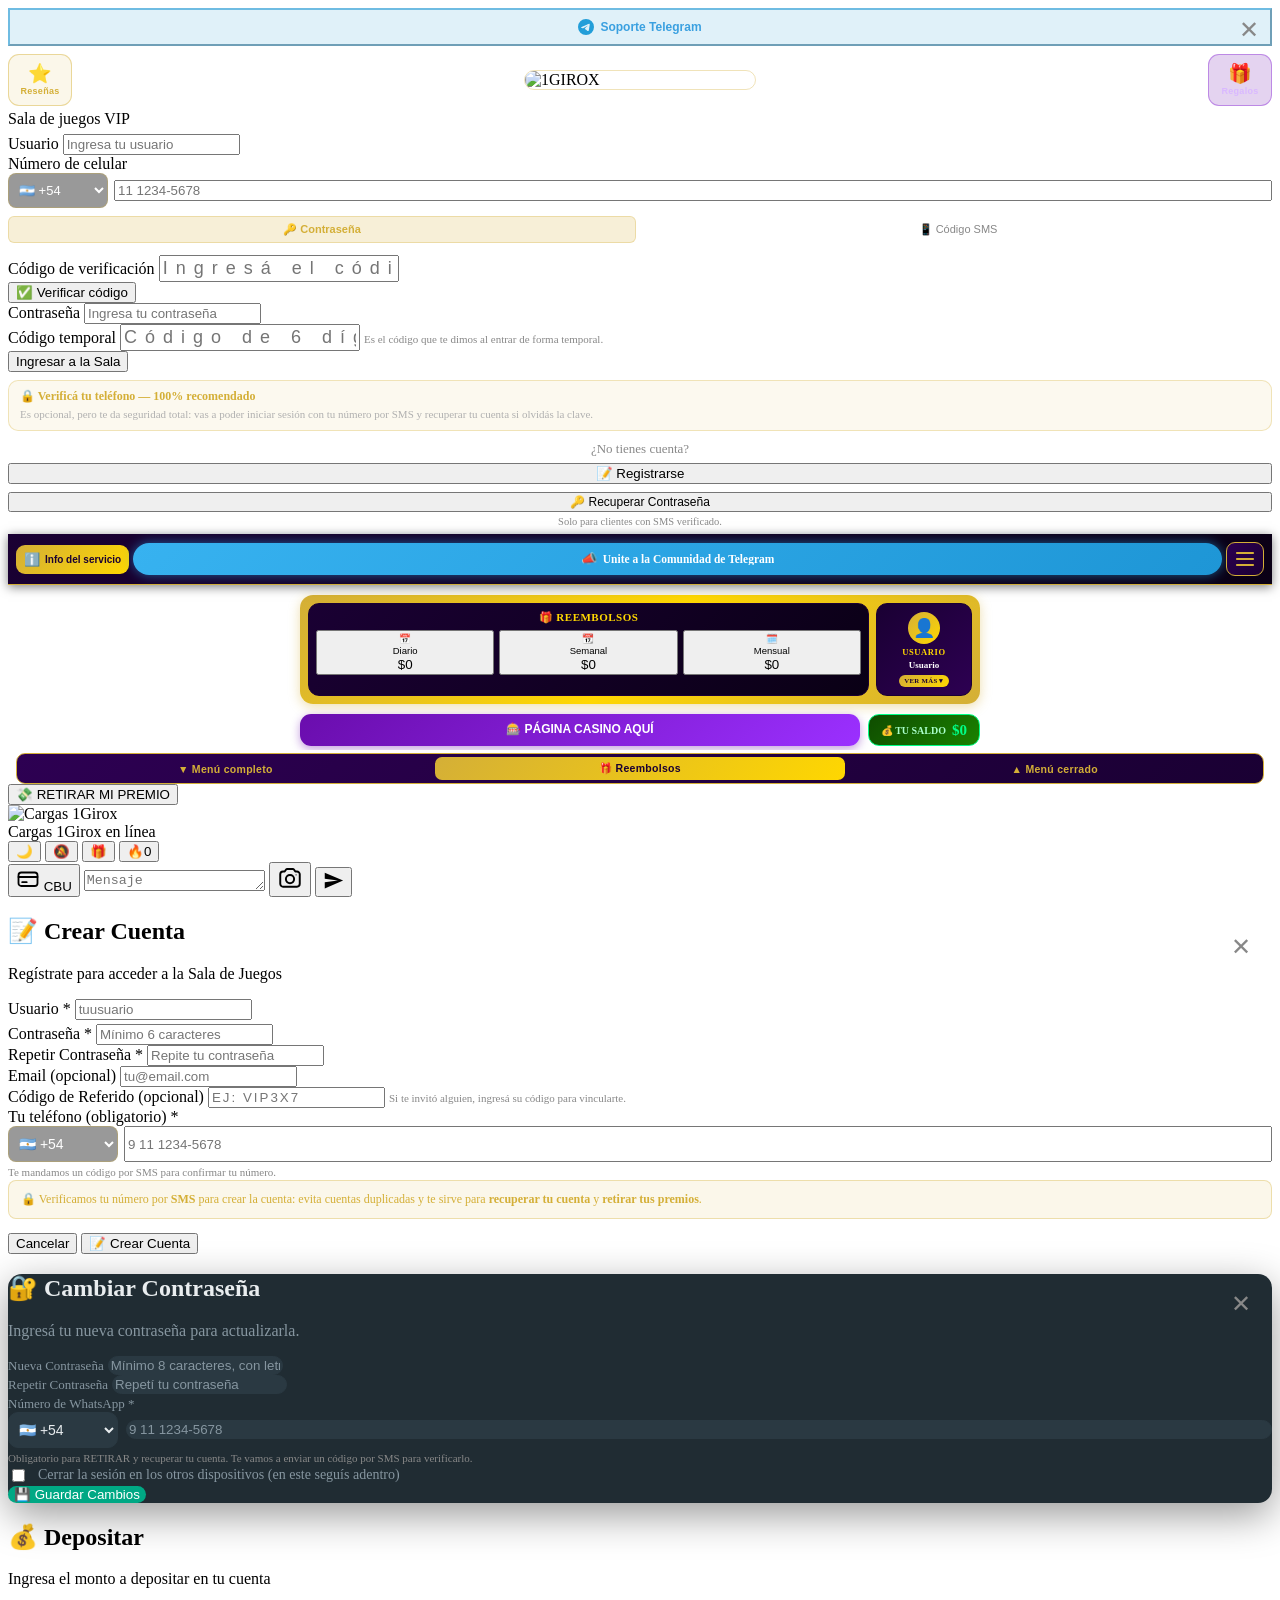
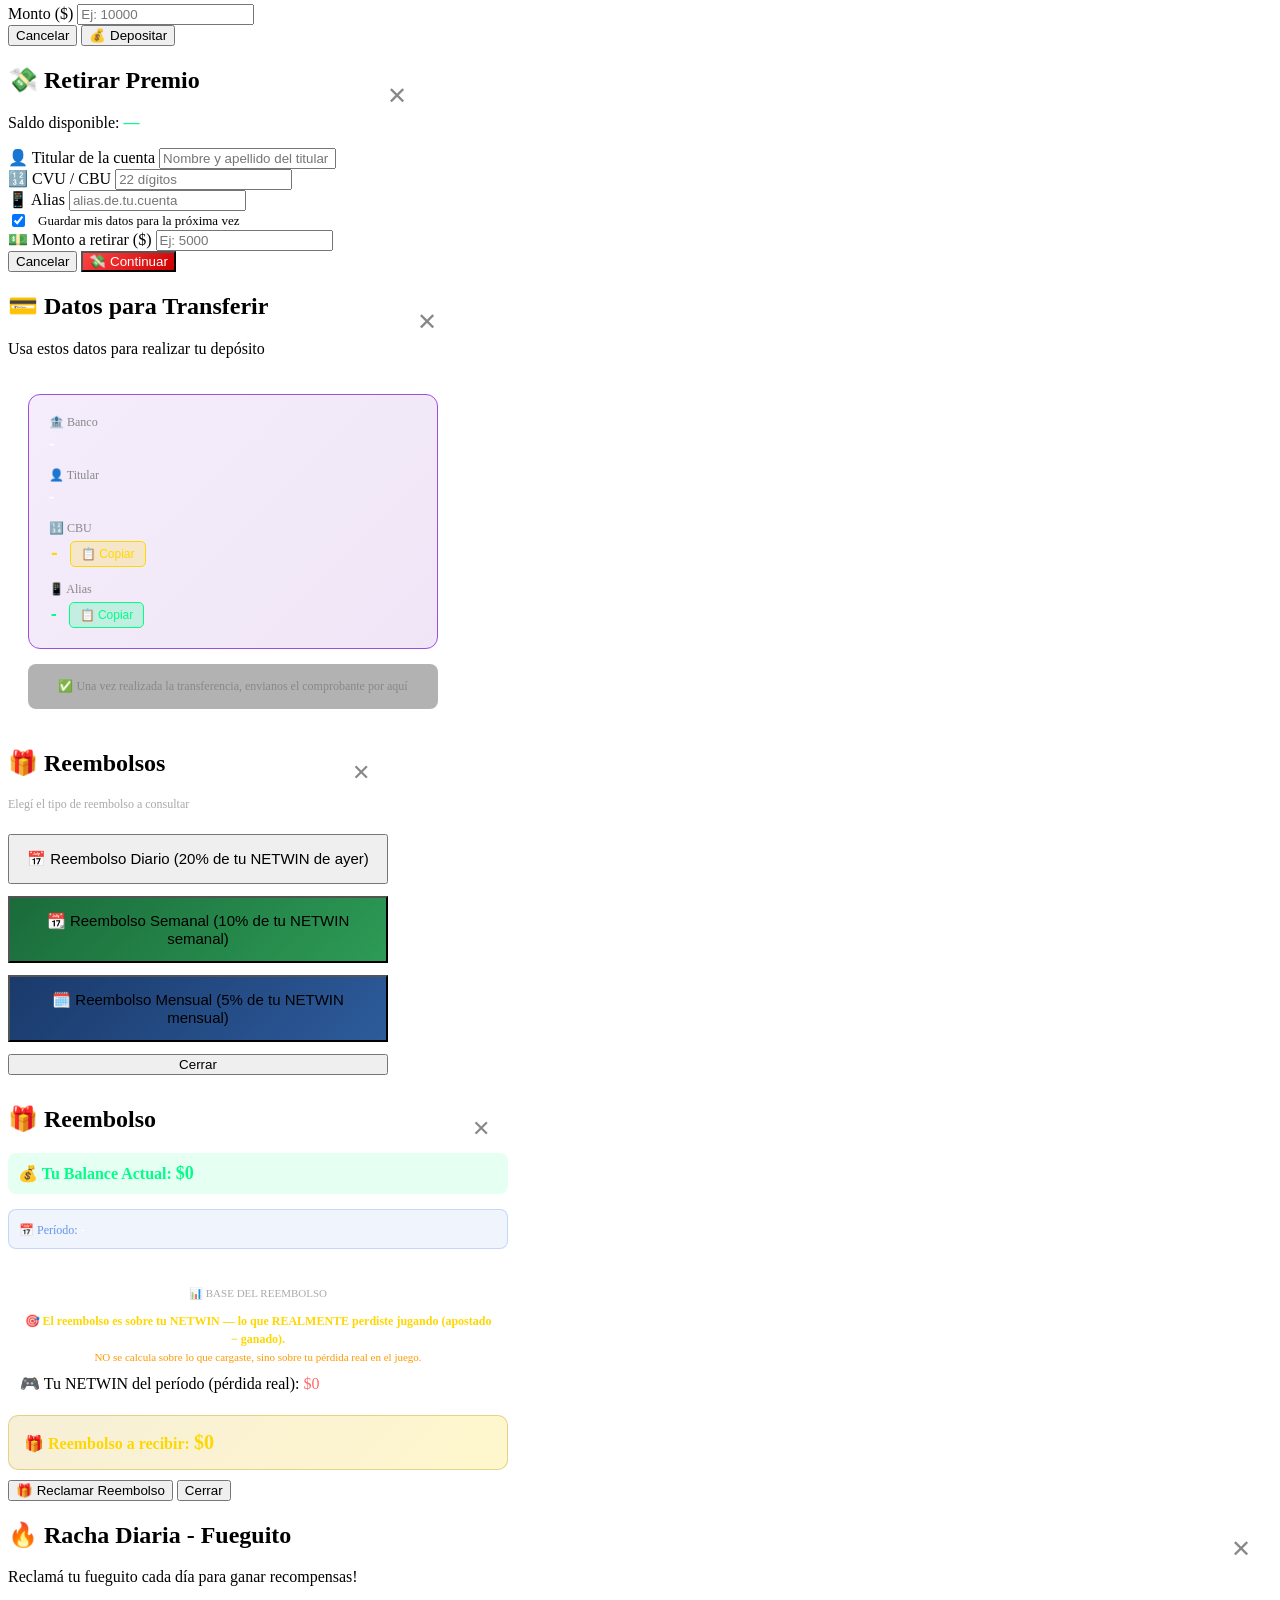
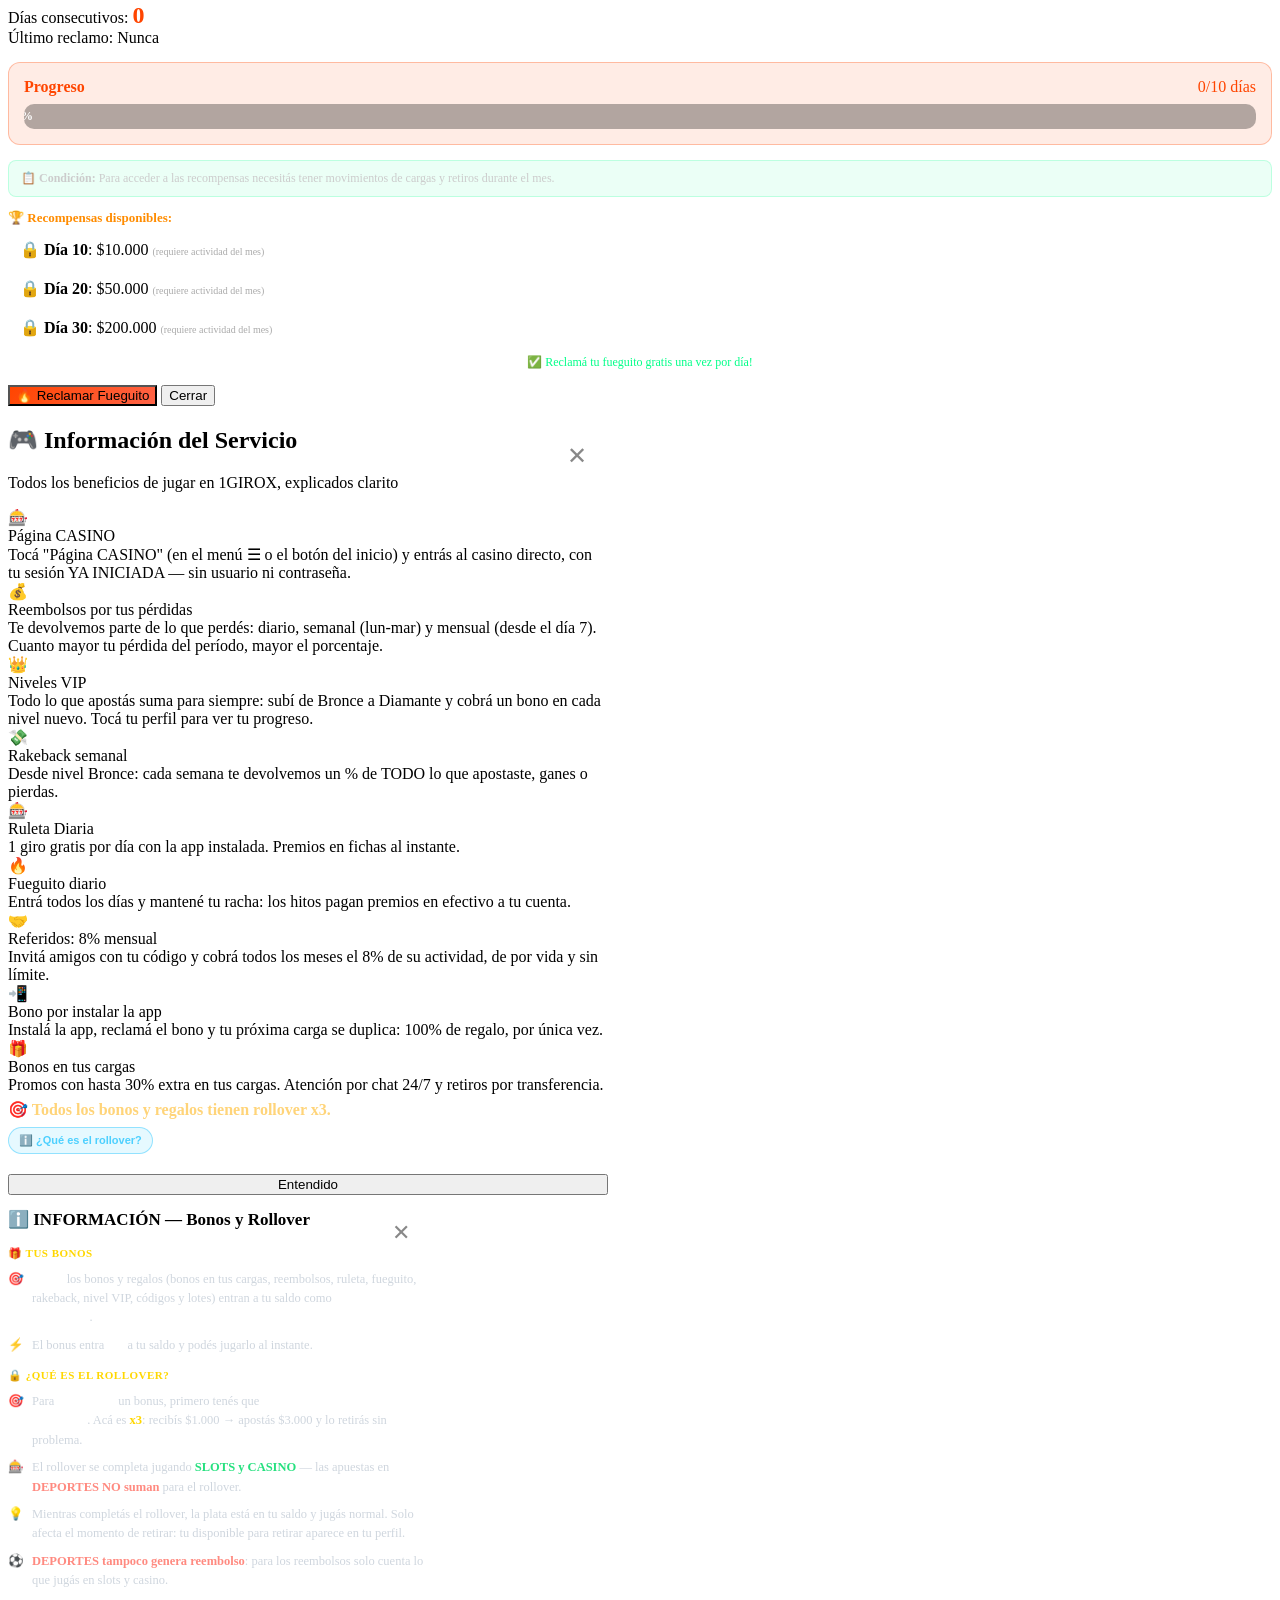
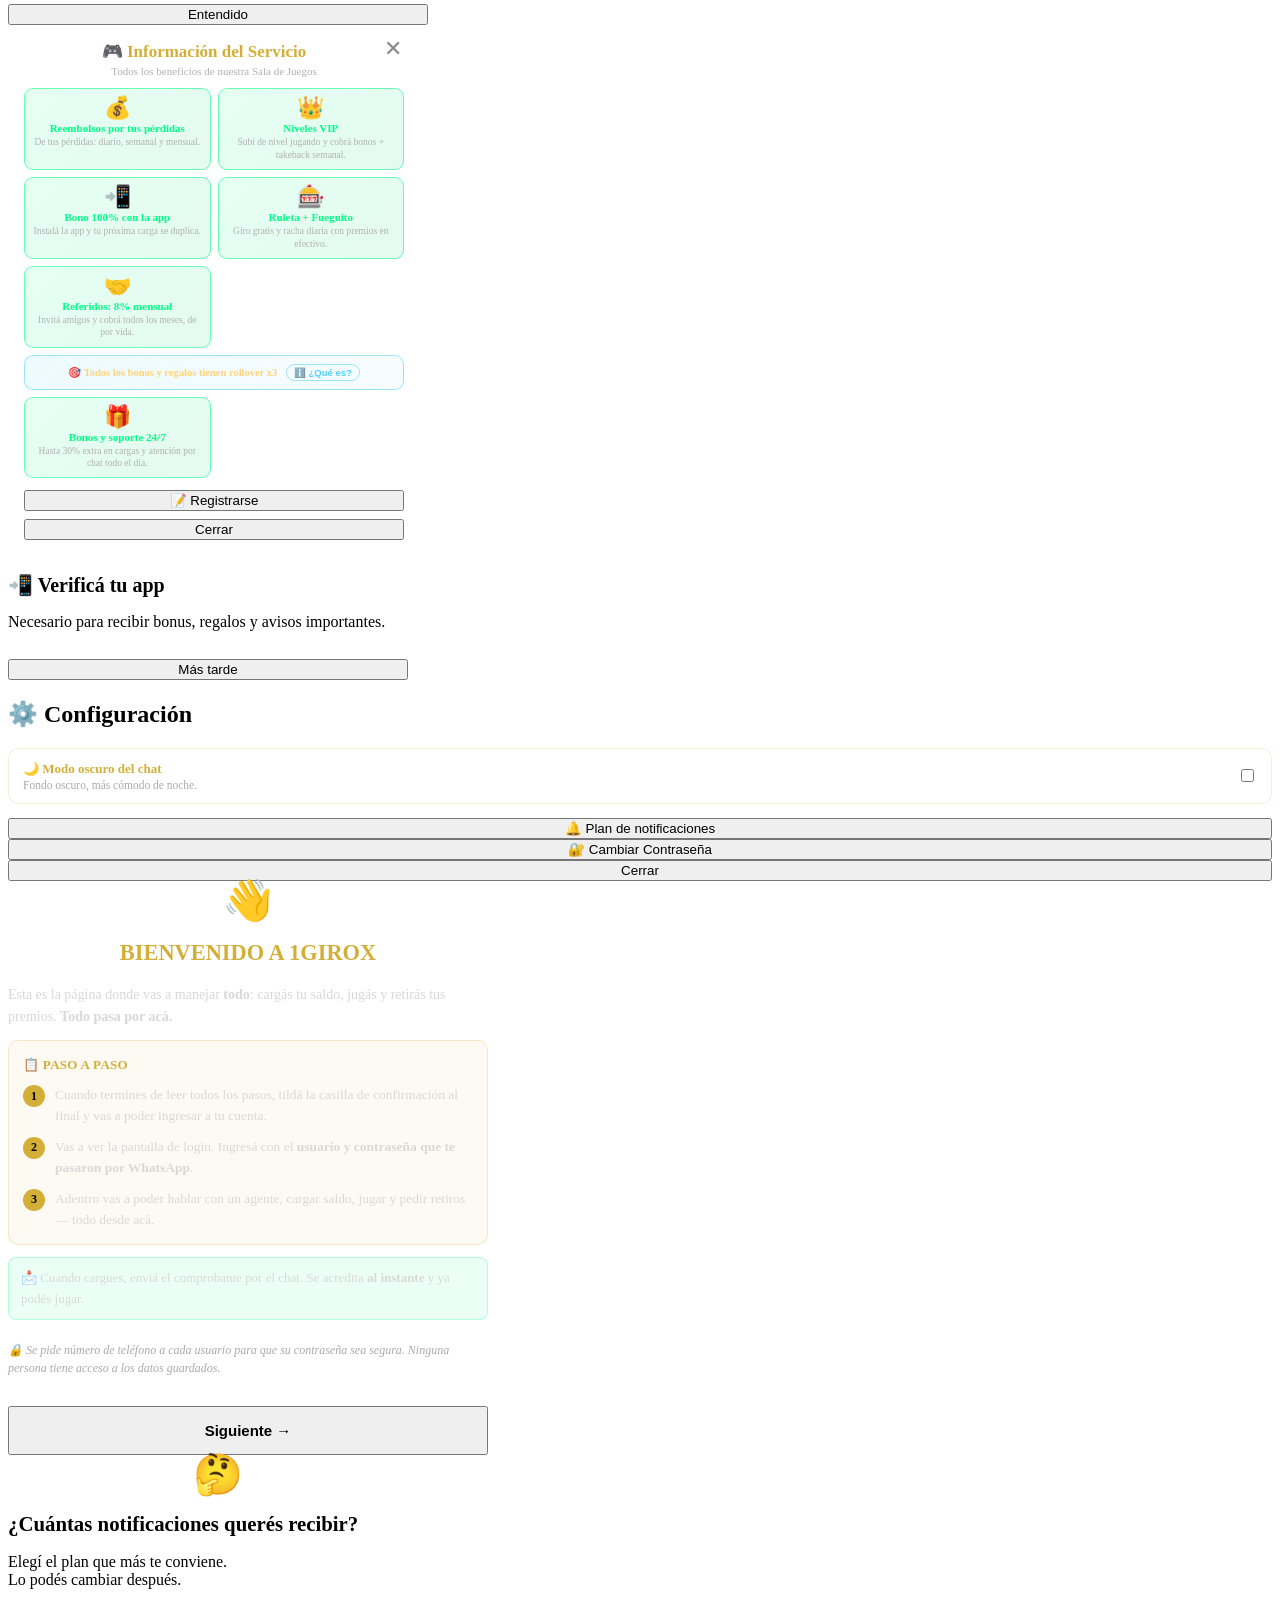
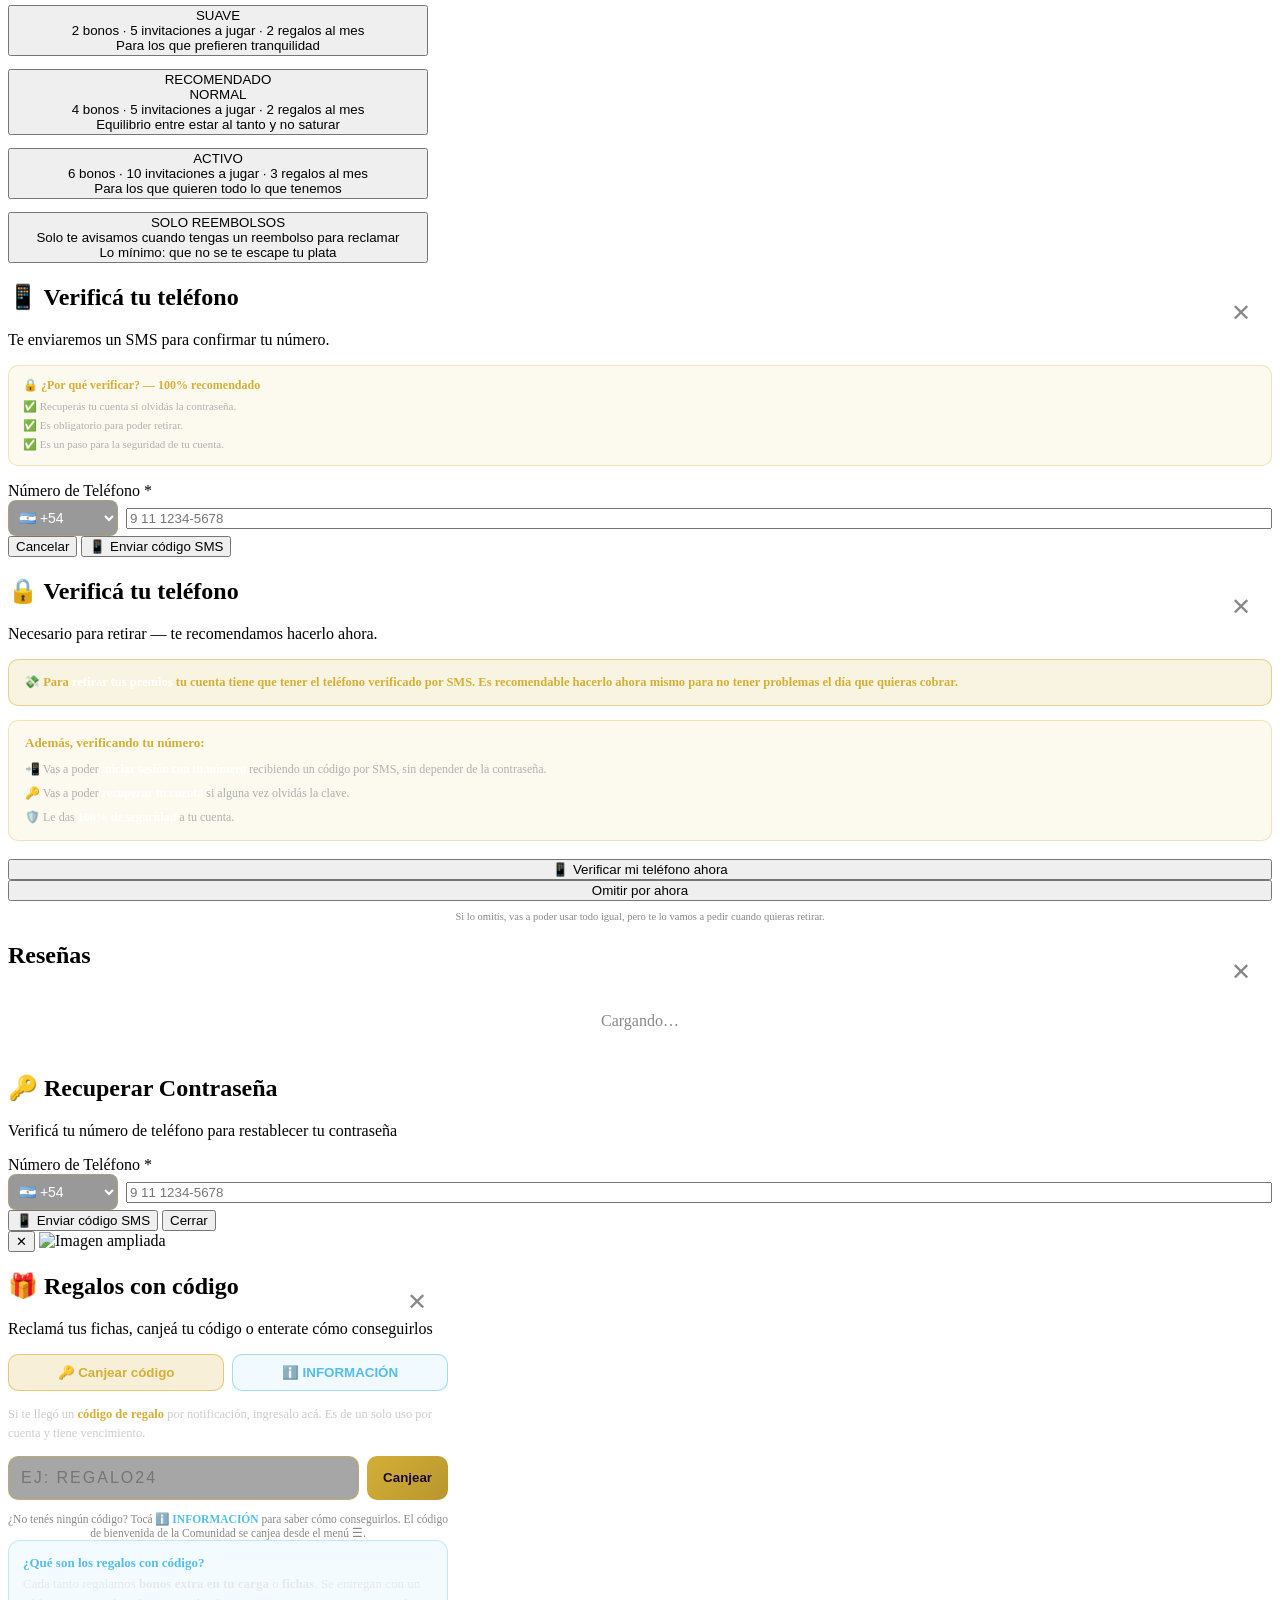
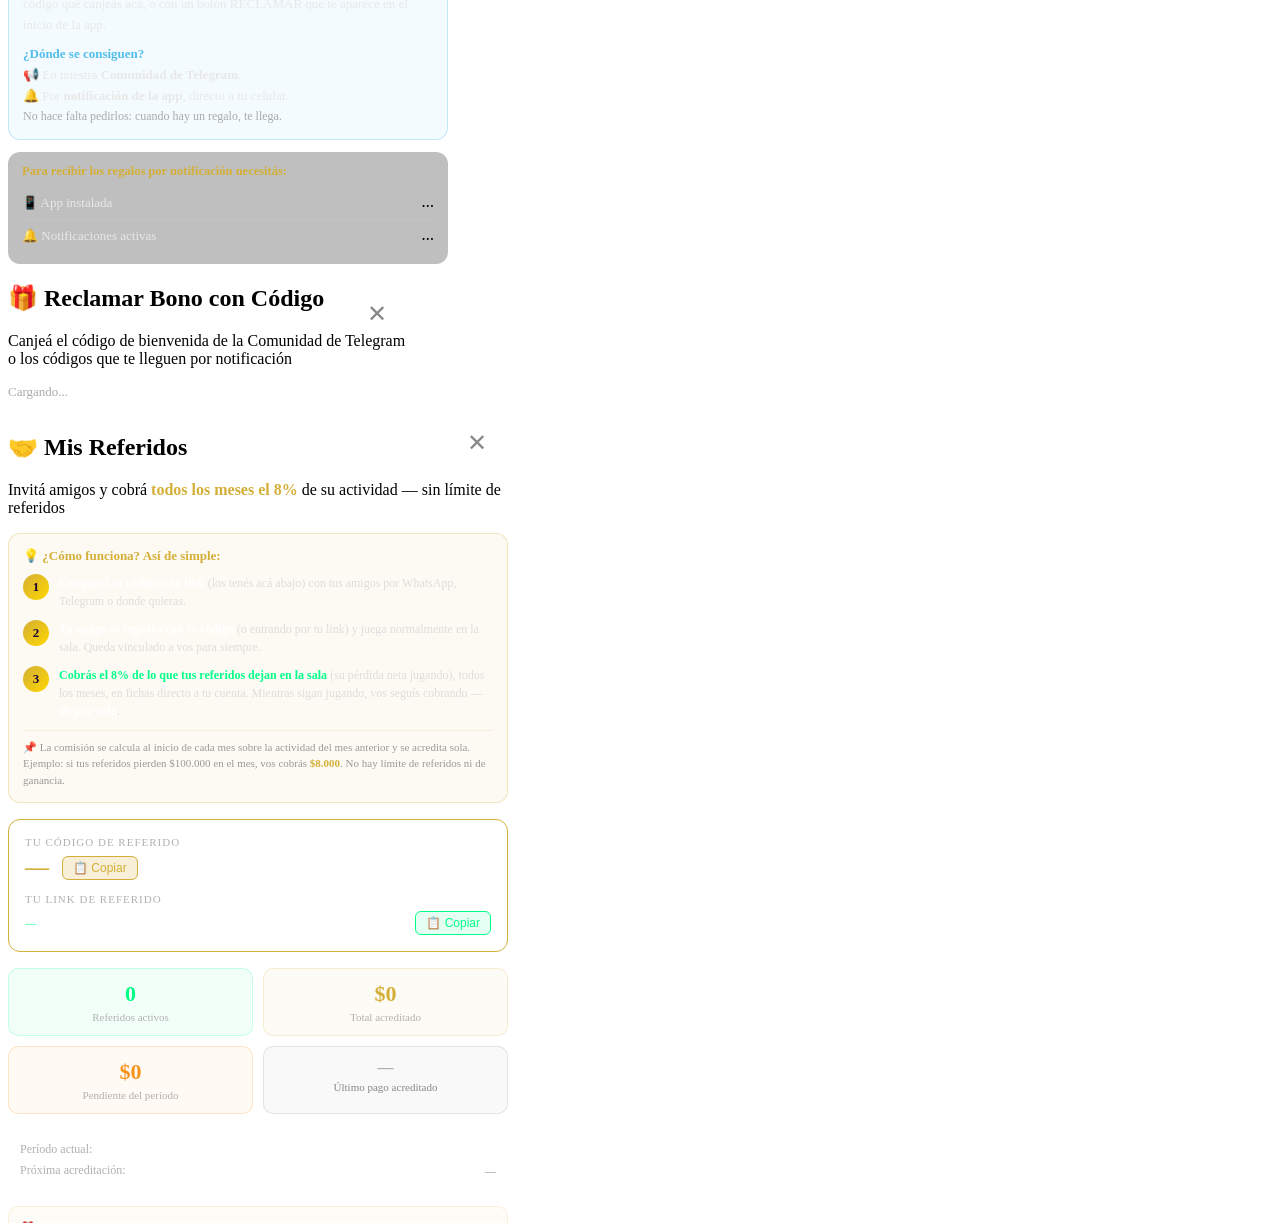
==== public/index.html @ 86cadd6e "feat(#205): PÁGINA CASINO AQUÍ siempre visible (también en Menú cerrado) + selector 'solo casino' / " ====
<!DOCTYPE html>
<html lang="es">
<head>
    <meta charset="UTF-8">
    <meta name="viewport" content="width=device-width, initial-scale=1.0, maximum-scale=1.0, user-scalable=no, viewport-fit=cover">
    <title>CARGAS 1GIROX | 24/7</title>
    <!-- Ícono de ruleta como favicon SVG (issue #7) -->
    <link rel="icon" href="data:image/svg+xml,<svg xmlns=%22http://www.w3.org/2000/svg%22 viewBox=%220 0 100 100%22><text y=%22.9em%22 font-size=%2290%22>🎰</text></svg>">
    
    <!-- PWA Meta Tags -->
    <meta name="mobile-web-app-capable" content="yes">
    <meta name="apple-mobile-web-app-capable" content="yes">
    <meta name="apple-mobile-web-app-status-bar-style" content="black-translucent">
    <meta name="apple-mobile-web-app-title" content="CARGAS 1GIROX">
    <meta name="application-name" content="CARGAS 1GIROX | 24/7">
    <meta name="msapplication-TileColor" content="#00ff88">
    <meta name="theme-color" content="#00ff88">
    
    <link rel="manifest" href="manifest.json">
    <link rel="icon" type="image/png" sizes="32x32" href="icons/icon-32x32.png">
    <link rel="apple-touch-icon" sizes="180x180" href="icons/icon-180x180.png">
    
    <!-- Firebase SDK: lo carga el loader robusto de abajo (reintentos +
         fallback de CDN). No se ponen <script> estáticos acá para no bloquear
         el render del head — la pantalla de login no necesita Firebase. -->
    <script>
        // ============================================
        // FIREBASE SDK LOADER ROBUSTO (RETRIES + CDN FALLBACK)
        // ============================================
        // Si los <script> de gstatic.com fallan (red móvil flaky, ISP que
        // bloquea, paquete perdido, etc.) este loader:
        //   1) Reintenta con backoff progresivo (1s, 2s, 5s, 10s, 20s, 30s).
        //   2) Si gstatic falla, intenta CDNs alternativos (jsDelivr, unpkg).
        //   3) Si agota todos los intentos NO rechaza la promesa: queda en
        //      estado 'failed-retrying' y reactiva el ciclo cuando vuelve la
        //      conexión (`online`) o la pestaña vuelve al frente
        //      (`visibilitychange`). Así el sistema se auto-recupera siempre.
        //   4) Expone:
        //        - window.__firebaseReady (Promise que SÓLO resuelve, nunca
        //          rechaza)
        //        - window.__firebaseLoadState ('loading'|'ready'|'failed-retrying')
        //        - window.__firebaseRetryNow() para forzar un reintento desde la UI.
        (function () {
            var FIREBASE_VERSION = '9.1.2';
            // Origen local (mismo dominio) primero — sobrevive a CSP, CDN caídos,
            // ISP bloqueando gstatic, etc. Si por alguna razón el archivo local
            // no existe (deploy roto), caemos a CDNs externos como red de
            // seguridad. CSP debe permitir gstatic + jsdelivr + unpkg.
            var CDN_BASES = [
                '/lib/firebase/' + FIREBASE_VERSION,
                'https://www.gstatic.com/firebasejs/' + FIREBASE_VERSION,
                'https://cdn.jsdelivr.net/npm/firebase@' + FIREBASE_VERSION + '/compat',
                'https://unpkg.com/firebase@' + FIREBASE_VERSION + '/compat'
            ];
            var SCRIPTS = ['firebase-app-compat.js', 'firebase-messaging-compat.js'];
            var BACKOFFS_MS = [1000, 2000, 5000, 10000, 20000, 30000];

            window.__firebaseLoadState = 'loading';
            var _readyResolve;
            window.__firebaseReady = new Promise(function (resolve) { _readyResolve = resolve; });

            function isFirebaseLoaded() {
                return typeof window.firebase !== 'undefined' && !!window.firebase.messaging;
            }

            function loadScript(src) {
                return new Promise(function (resolve, reject) {
                    var s = document.createElement('script');
                    s.src = src + (src.indexOf('?') >= 0 ? '&' : '?') + 'r=' + Date.now();
                    s.async = false;
                    s.crossOrigin = 'anonymous';
                    s.onload = function () { resolve(); };
                    s.onerror = function () { reject(new Error('script load failed: ' + src)); };
                    document.head.appendChild(s);
                });
            }

            async function tryLoadFromCDN(cdnBase) {
                for (var i = 0; i < SCRIPTS.length; i++) {
                    await loadScript(cdnBase + '/' + SCRIPTS[i]);
                }
                if (!isFirebaseLoaded()) {
                    throw new Error('scripts cargados pero global firebase indefinido');
                }
            }

            async function attemptLoadAcrossCDNs() {
                var lastErr = null;
                for (var c = 0; c < CDN_BASES.length; c++) {
                    if (isFirebaseLoaded()) return;
                    try {
                        await tryLoadFromCDN(CDN_BASES[c]);
                        return;
                    } catch (err) {
                        lastErr = err;
                        console.warn('[FCM] CDN falló (' + CDN_BASES[c] + '):', err.message);
                    }
                }
                throw lastErr || new Error('todas las CDN fallaron');
            }

            var _retrying = false;
            async function retryLoop() {
                if (_retrying || isFirebaseLoaded()) return;
                _retrying = true;
                try {
                    for (var attempt = 0; attempt < BACKOFFS_MS.length; attempt++) {
                        if (isFirebaseLoaded()) break;
                        try {
                            await attemptLoadAcrossCDNs();
                            if (isFirebaseLoaded()) {
                                console.log('[FCM] ✅ Firebase SDK cargado en reintento', attempt + 1);
                                break;
                            }
                        } catch (err) {
                            window.__firebaseLoadError = err && err.message ? err.message : String(err);
                            console.warn('[FCM] Reintento ' + (attempt + 1) + ' falló:', window.__firebaseLoadError);
                        }
                        await new Promise(function (r) { setTimeout(r, BACKOFFS_MS[attempt]); });
                    }
                } finally {
                    _retrying = false;
                }

                if (isFirebaseLoaded()) {
                    window.__firebaseLoadState = 'ready';
                    _readyResolve();
                } else {
                    window.__firebaseLoadState = 'failed-retrying';
                    console.warn('[FCM] ⚠️ Firebase no cargó tras varios intentos. Esperando reconexión / foreground / retry manual...');
                }
            }

            // API pública: forzar un reintento (botón NOTIS o navegador volvió online).
            window.__firebaseRetryNow = function () {
                if (isFirebaseLoaded()) {
                    if (window.__firebaseLoadState !== 'ready') {
                        window.__firebaseLoadState = 'ready';
                        _readyResolve();
                    }
                    return Promise.resolve();
                }
                return retryLoop();
            };

            // Camino feliz: los <script> estáticos ya cargaron. Si no, retryLoop.
            setTimeout(function () {
                if (isFirebaseLoaded()) {
                    window.__firebaseLoadState = 'ready';
                    _readyResolve();
                    return;
                }
                console.warn('[FCM] Firebase no cargó vía <script> estáticos, iniciando reintentos...');
                retryLoop();
            }, 0);

            // Auto-recovery: re-trigger ante eventos que sugieren que la red puede estar OK ahora.
            window.addEventListener('online', function () {
                if (!isFirebaseLoaded()) {
                    console.log('[FCM] online event — reintentando carga de Firebase');
                    retryLoop();
                }
            });
            document.addEventListener('visibilitychange', function () {
                if (document.visibilityState === 'visible' && !isFirebaseLoaded()) {
                    console.log('[FCM] visibilitychange visible — reintentando carga de Firebase');
                    retryLoop();
                }
            });
        })();
    </script>

    <!-- Variables inyectadas por el server al renderizar esta página:
           __META_PIXEL_ID_PLACEHOLDER__         → ID del pixel de Meta (o vacío)
           __VIP_PUBLIC_BASE_URL_PLACEHOLDER__   → URL pública canónica (vipcargas.com)
           __VIP_CAMPAIGN_CODE_PLACEHOLDER__     → código de campaña cuando se entra por
                                                   una vanity URL tipo /CODIGO (o vacío) -->
    <script>
        window.__VIP_PUBLIC_BASE_URL__ = '__VIP_PUBLIC_BASE_URL_PLACEHOLDER__';
        window.__VIP_CAMPAIGN_CODE__ = '__VIP_CAMPAIGN_CODE_PLACEHOLDER__';
    </script>
    <!-- Meta Pixel (Facebook). Si la variable está vacía el snippet queda
         inactivo (no carga fbevents.js ni emite eventos). -->
    <script>
        window.__META_PIXEL_ID__ = '__META_PIXEL_ID_PLACEHOLDER__';
        (function () {
            var pixelId = window.__META_PIXEL_ID__;
            if (!pixelId || pixelId.indexOf('PLACEHOLDER') !== -1) {
                // Sin pixel configurado: dejamos fbq como no-op para que VIP.pixel
                // pueda llamarlo sin chequeos extra.
                window.fbq = function () {};
                return;
            }
            !function (f, b, e, v, n, t, s) {
                if (f.fbq) return; n = f.fbq = function () {
                    n.callMethod ? n.callMethod.apply(n, arguments) : n.queue.push(arguments);
                };
                if (!f._fbq) f._fbq = n; n.push = n; n.loaded = !0; n.version = '2.0';
                n.queue = []; t = b.createElement(e); t.async = !0;
                t.src = v; s = b.getElementsByTagName(e)[0]; s.parentNode.insertBefore(t, s);
            }(window, document, 'script', 'https://connect.facebook.net/en_US/fbevents.js');
            window.fbq('init', pixelId);
            window.fbq('track', 'PageView');
        })();
    </script>
    <noscript><img height="1" width="1" style="display:none"
        src="https://www.facebook.com/tr?id=__META_PIXEL_ID_PLACEHOLDER__&ev=PageView&noscript=1"/></noscript>

    <link rel="stylesheet" href="/css/base.css">
    <link rel="stylesheet" href="/css/login.css">
    <link rel="stylesheet" href="/css/header.css">
    <link rel="stylesheet" href="/css/chat.css">
    <link rel="stylesheet" href="/css/modals.css">
    <link rel="stylesheet" href="/css/responsive.css">
    <style>
        /* In-app notification banner (foreground PWA) */
        .in-app-notification-banner {
            position: fixed;
            top: 16px;
            left: 50%;
            transform: translate(-50%, -120%);
            width: calc(100% - 32px);
            max-width: 440px;
            background: linear-gradient(135deg, #1a1a2e 0%, #16213e 100%);
            border: 1px solid rgba(255, 215, 0, 0.4);
            border-radius: 12px;
            box-shadow: 0 8px 32px rgba(0, 0, 0, 0.5);
            z-index: 99999;
            opacity: 0;
            transition: transform 0.4s cubic-bezier(0.34, 1.56, 0.64, 1), opacity 0.4s ease;
            cursor: pointer;
            overflow: hidden;
        }
        .in-app-notification-banner.show {
            transform: translate(-50%, 0);
            opacity: 1;
        }
        .notif-banner-content {
            display: flex;
            align-items: center;
            padding: 12px;
            gap: 12px;
        }
        .notif-banner-icon {
            width: 40px;
            height: 40px;
            border-radius: 8px;
            flex-shrink: 0;
        }
        .notif-banner-text {
            flex: 1;
            min-width: 0;
        }
        .notif-banner-title {
            font-weight: 600;
            font-size: 14px;
            color: #ffd700;
            margin-bottom: 2px;
            white-space: nowrap;
            overflow: hidden;
            text-overflow: ellipsis;
        }
        .notif-banner-body {
            font-size: 13px;
            color: #e0e0e0;
            line-height: 1.3;
            display: -webkit-box;
            -webkit-line-clamp: 2;
            -webkit-box-orient: vertical;
            overflow: hidden;
        }
        .notif-banner-close {
            background: rgba(255, 255, 255, 0.1);
            border: none;
            color: #fff;
            width: 28px;
            height: 28px;
            border-radius: 50%;
            font-size: 20px;
            line-height: 1;
            cursor: pointer;
            flex-shrink: 0;
            transition: background 0.2s;
        }
        .notif-banner-close:hover {
            background: rgba(255, 255, 255, 0.2);
        }
    </style>
</head>
<body>
<script>
    // Modo oscuro del chat: se aplica ANTES de que se pinte nada, si no el usuario
    // ve un flash del chat en claro y recién después se pone oscuro. Por eso va
    // acá inline y no en app.js (que carga al final).
    // DEFAULT = OSCURO (owner 2026-08-03): solo queda claro si el usuario eligió
    // claro explícitamente (waDark === '0').
    try { if (localStorage.getItem('waDark') !== '0') document.body.classList.add('wa-dark'); } catch (e) { document.body.classList.add('wa-dark'); }

    // ============================================================
    // AVISOS DE FORMULARIO EN ESPAÑOL (owner 2026-08-04)
    // ============================================================
    // Los globos de "Please fill out this field" / "Please lengthen this text..."
    // los pone el NAVEGADOR en el idioma del sistema (inglés en muchos celulares),
    // ignorando el lang="es" de la página. Acá se interceptan TODOS los campos de
    // TODOS los formularios y se reemplaza el texto por uno en español. El custom
    // validity se limpia al tipear para que el campo se revalide normal.
    document.addEventListener('invalid', function (ev) {
        var el = ev.target;
        if (!el || !el.validity || typeof el.setCustomValidity !== 'function') return;
        var v = el.validity;
        var msg = '';
        if (v.customError) return; // ya tiene un mensaje nuestro
        if (v.valueMissing) {
            msg = 'Completá este campo.';
        } else if (v.tooShort) {
            msg = (el.type === 'password')
                ? 'La contraseña debe tener al menos ' + el.minLength + ' caracteres.'
                : 'Muy corto: mínimo ' + el.minLength + ' caracteres.';
        } else if (v.tooLong) {
            msg = 'Muy largo: máximo ' + el.maxLength + ' caracteres.';
        } else if (v.typeMismatch && el.type === 'email') {
            msg = 'Ingresá un email válido (ej: nombre@correo.com).';
        } else if (v.typeMismatch && el.type === 'url') {
            msg = 'Ingresá una dirección válida (empieza con https://).';
        } else if (v.patternMismatch) {
            msg = 'El formato no es válido.';
        } else if (v.rangeUnderflow) {
            msg = 'El valor mínimo es ' + el.min + '.';
        } else if (v.rangeOverflow) {
            msg = 'El valor máximo es ' + el.max + '.';
        } else if (v.badInput) {
            msg = 'Ingresá solo números.';
        } else {
            msg = 'Revisá este campo.';
        }
        el.setCustomValidity(msg);
    }, true);
    document.addEventListener('input', function (ev) {
        var el = ev.target;
        if (el && typeof el.setCustomValidity === 'function') el.setCustomValidity('');
    }, true);
    document.addEventListener('change', function (ev) {
        var el = ev.target;
        if (el && typeof el.setCustomValidity === 'function') el.setCustomValidity('');
    }, true);
</script>
    <!-- Login Screen -->
    <div id="loginScreen" class="login-screen">
        <div class="login-box">
            <!-- Soporte arriba del logo. 🪦 Acá había también un botón "Soporte
                 WhatsApp" (helpWhatsappBtn): ELIMINADO 2026-08-05 (owner: el
                 soporte por WhatsApp ya no existe, queda solo Telegram). -->
            <div style="display:flex;gap:8px;margin-bottom:8px;">
                <button id="helpTelegramBtn" class="btn btn-secondary" style="flex:1;display:flex;align-items:center;justify-content:center;gap:6px;padding:9px 6px;font-size:12px;font-weight:700;background:rgba(0,136,204,0.12);border-color:rgba(0,136,204,0.5);color:#3aa0e0;">
                    <svg viewBox="0 0 24 24" width="16" height="16" fill="#229ed9" style="flex-shrink:0;"><path d="M11.944 0A12 12 0 0 0 0 12a12 12 0 0 0 12 12 12 12 0 0 0 12-12A12 12 0 0 0 12 0a12 12 0 0 0-.056 0zm4.962 7.224c.1-.002.321.023.465.14a.506.506 0 0 1 .171.325c.016.093.036.306.02.472-.18 1.898-.962 6.502-1.36 8.627-.168.9-.499 1.201-.82 1.23-.696.065-1.225-.46-1.9-.902-1.056-.693-1.653-1.124-2.678-1.8-1.185-.78-.417-1.21.258-1.91.177-.184 3.247-2.977 3.307-3.23.007-.032.014-.15-.056-.212s-.174-.041-.249-.024c-.106.024-1.793 1.14-5.061 3.345-.48.33-.913.49-1.302.48-.428-.008-1.252-.241-1.865-.44-.752-.245-1.349-.374-1.297-.789.027-.216.325-.437.893-.663 3.498-1.524 5.83-2.529 6.998-3.014 3.332-1.386 4.025-1.627 4.476-1.635z"/></svg>
                    Soporte Telegram
                </button>
            </div>
            <!-- Logo VIPCARGAS flanqueado por Reseñas (izq) y Regalos (der). -->
            <div style="display:flex;align-items:center;gap:8px;margin-bottom:4px;">
                <button id="loginReviewsBtn" type="button" style="flex:0 0 64px;display:flex;flex-direction:column;align-items:center;gap:3px;padding:9px 4px;background:rgba(212,175,55,0.10);border:1px solid rgba(212,175,55,0.45);border-radius:11px;color:#d4af37;cursor:pointer;-webkit-tap-highlight-color:rgba(212,175,55,.3);touch-action:manipulation;">
                    <span style="font-size:19px;line-height:1;">⭐</span>
                    <span style="font-size:9px;font-weight:800;letter-spacing:.3px;">Reseñas</span>
                </button>
                <div style="flex:1;min-width:0;">
                    <!-- 🪦 Acá estaba el logo tipográfico "♛ V I P / VIPCARGAS" con el
                         divisor dorado: REEMPLAZADO 2026-08-05 por el banner de 1girox. -->
                    <img src="/images/banner-inicio-1girox.jpg" alt="1GIROX"
                         style="width:100%;max-width:230px;display:block;margin:0 auto;border-radius:12px;border:1px solid rgba(212,175,55,0.35);">
                </div>
                <button id="loginGiftsBtn" type="button" style="flex:0 0 64px;display:flex;flex-direction:column;align-items:center;gap:3px;padding:9px 4px;background:rgba(106,13,173,0.18);border:1px solid rgba(157,78,221,0.55);border-radius:11px;color:#d9b8ff;cursor:pointer;-webkit-tap-highlight-color:rgba(157,78,221,.3);touch-action:manipulation;">
                    <span style="font-size:19px;line-height:1;">🎁</span>
                    <span style="font-size:9px;font-weight:800;letter-spacing:.3px;">Regalos</span>
                </button>
            </div>
            <p style="margin-top:0;margin-bottom:6px;">Sala de juegos VIP</p>
            <!-- Ticker en vivo de lo que reclama la gente (se llena desde app.js). -->
            <div id="loginClaimsTicker" style="display:none;align-items:center;gap:8px;background:linear-gradient(135deg,rgba(157,78,221,0.16),rgba(212,175,55,0.10));border:1px solid rgba(157,78,221,0.4);border-radius:10px;padding:6px 10px;margin-bottom:8px;overflow:hidden;">
                <span style="display:inline-flex;align-items:center;gap:4px;flex-shrink:0;font-size:8.5px;font-weight:900;color:#25d366;letter-spacing:.5px;">
                    <span style="width:6px;height:6px;border-radius:50%;background:#25d366;box-shadow:0 0 6px #25d366;animation:winners-pulse 1.4s ease-in-out infinite;"></span>EN VIVO
                </span>
                <span id="loginClaimsText" style="flex:1;min-width:0;font-size:11px;color:#eee;white-space:nowrap;overflow:hidden;text-overflow:ellipsis;transition:opacity .25s ease;">—</span>
            </div>
            
            <form id="loginForm" autocomplete="on">
                <div style="display:none;gap:0;margin-bottom:12px;border-radius:8px;overflow:hidden;border:1px solid rgba(212,175,55,0.3);">
                    <!-- Modos de login por celular/SMS ocultos: el acceso es solo
                         usuario + contraseña. La verificación por SMS se ofrece
                         como paso opcional la primera vez que entra el usuario. -->
                    <button type="button" id="loginByUsernameBtn" onclick="switchLoginMode('username')" style="flex:1;padding:8px 4px;font-size:12px;background:rgba(212,175,55,0.2);color:#d4af37;border:none;cursor:pointer;font-weight:600;-webkit-tap-highlight-color:rgba(212,175,55,0.3);touch-action:manipulation;-webkit-appearance:none;appearance:none;">👤 Usuario</button>
                    <button type="button" id="loginByPhoneBtn" onclick="switchLoginMode('phone')" style="flex:1;padding:8px 4px;font-size:12px;background:transparent;color:#888;border:none;cursor:pointer;-webkit-tap-highlight-color:rgba(212,175,55,0.3);touch-action:manipulation;-webkit-appearance:none;appearance:none;">📱 Celular</button>
                </div>
                <div class="input-group" id="loginUsernameGroup">
                    <label>Usuario</label>
                    <input type="text" id="username" name="username" placeholder="Ingresa tu usuario" required autocomplete="username">
                </div>
                <div id="usernameLoginModeToggle" style="display:none;gap:8px;margin:8px 0;">
                    <button type="button" id="usernameLoginByPassword" onclick="switchUsernameLoginMode('password')" style="flex:1;padding:6px;font-size:11px;background:rgba(212,175,55,0.2);color:#d4af37;border:1px solid rgba(212,175,55,0.3);border-radius:6px;cursor:pointer;font-weight:600;-webkit-tap-highlight-color:rgba(212,175,55,0.3);touch-action:manipulation;-webkit-appearance:none;appearance:none;">🔑 Contraseña</button>
                    <button type="button" id="usernameLoginByTemporal" onclick="switchUsernameLoginMode('temporal')" style="flex:1;padding:6px;font-size:11px;background:transparent;color:#888;border:1px solid rgba(255,255,255,0.1);border-radius:6px;cursor:pointer;-webkit-tap-highlight-color:rgba(212,175,55,0.3);touch-action:manipulation;-webkit-appearance:none;appearance:none;">⏳ Código temporal</button>
                </div>
                <div class="input-group hidden" id="loginPhoneGroup">
                    <label>Número de celular</label>
                    <div style="display:flex;gap:6px;align-items:center;">
                        <select id="loginPhonePrefix" style="flex-shrink:0;width:100px;padding:8px 6px;border-radius:8px;border:1px solid rgba(212,175,55,0.3);background:rgba(0,0,0,0.4);color:#fff;font-size:13px;">
                            <option value="+54">🇦🇷 +54</option>
                            <option value="+591">🇧🇴 +591</option>
                            <option value="+55">🇧🇷 +55</option>
                            <option value="+56">🇨🇱 +56</option>
                            <option value="+57">🇨🇴 +57</option>
                            <option value="+506">🇨🇷 +506</option>
                            <option value="+53">🇨🇺 +53</option>
                            <option value="+593">🇪🇨 +593</option>
                            <option value="+503">🇸🇻 +503</option>
                            <option value="+502">🇬🇹 +502</option>
                            <option value="+504">🇭🇳 +504</option>
                            <option value="+52">🇲🇽 +52</option>
                            <option value="+505">🇳🇮 +505</option>
                            <option value="+507">🇵🇦 +507</option>
                            <option value="+595">🇵🇾 +595</option>
                            <option value="+51">🇵🇪 +51</option>
                            <option value="+1">🇩🇴 +1</option>
                            <option value="+598">🇺🇾 +598</option>
                            <option value="+58">🇻🇪 +58</option>
                        </select>
                        <input type="tel" id="loginPhone" name="loginPhone" placeholder="11 1234-5678" autocomplete="tel" style="flex:1;">
                    </div>
                </div>
                <div id="phoneLoginModeToggle" class="hidden" style="display:flex;gap:8px;margin:8px 0;">
                    <button type="button" id="phoneLoginByPassword" onclick="switchPhoneLoginMode('password')" style="flex:1;padding:6px;font-size:11px;background:rgba(212,175,55,0.2);color:#d4af37;border:1px solid rgba(212,175,55,0.3);border-radius:6px;cursor:pointer;font-weight:600;">🔑 Contraseña</button>
                    <button type="button" id="phoneLoginByOtp" onclick="switchPhoneLoginMode('otp')" style="flex:1;padding:6px;font-size:11px;background:transparent;color:#888;border:1px solid rgba(255,255,255,0.1);border-radius:6px;cursor:pointer;">📱 Código SMS</button>
                </div>
                <div id="phoneOtpStep" class="hidden" style="margin-top:8px;">
                    <p id="phoneOtpMsg" style="color:#00ff88;font-size:12px;margin-bottom:8px;"></p>
                    <div class="input-group">
                        <label>Código de verificación</label>
                        <input type="text" id="phoneOtpCode" placeholder="Ingresá el código de 6 dígitos" maxlength="6" inputmode="numeric" style="text-align:center;font-size:18px;letter-spacing:8px;">
                    </div>
                    <button type="button" onclick="handlePhoneOtpVerify()" class="btn btn-primary" id="phoneOtpVerifyBtn">✅ Verificar código</button>
                </div>
                <div class="input-group">
                    <label>Contraseña</label>
                    <input type="password" id="password" name="password" placeholder="Ingresa tu contraseña" required autocomplete="current-password">
                </div>
                <div class="input-group hidden" id="temporalCodeGroup">
                    <label>Código temporal</label>
                    <input type="text" id="temporalCode" inputmode="numeric" pattern="[0-9]{6}" maxlength="6" placeholder="Código de 6 dígitos" autocomplete="off" style="text-align:center;font-size:18px;letter-spacing:8px;">
                    <span style="font-size:11px;color:#888;">Es el código que te dimos al entrar de forma temporal.</span>
                </div>
                <button type="submit" class="btn btn-primary">Ingresar a la Sala</button>
            </form>

            <div style="background: rgba(212,175,55,0.08); border: 1px solid rgba(212,175,55,0.3); border-radius: 10px; padding: 8px 11px; margin: 8px 0; text-align: left;">
                <p style="color: #d4af37; font-size: 12px; font-weight: 700; margin: 0 0 3px;">🔒 Verificá tu teléfono — 100% recomendado</p>
                <p style="color: #b0b0b0; font-size: 11px; margin: 0; line-height: 1.4;">Es opcional, pero te da seguridad total: vas a poder iniciar sesión con tu número por SMS y recuperar tu cuenta si olvidás la clave.</p>
            </div>

            <div style="margin: 8px 0; text-align: center;">
                <span style="color: #888; font-size: 13px;">¿No tienes cuenta?</span>
                <button id="registerBtn" class="btn btn-secondary" style="margin-top: 6px; width: 100%;">📝 Registrarse</button>
            </div>

            <div style="margin: 7px 0;">
                <button id="findUserBtn" class="btn btn-secondary" style="width:100%; font-size: 12px;" onclick="showModal('resetPassModal')">🔑 Recuperar Contraseña</button>
                <p style="color:#888; font-size:10.5px; margin:4px 0 0; text-align:center;">Solo para clientes con SMS verificado.</p>
            </div>

            <div id="errorMessage" class="error-message"></div>
        </div>
    </div>

    <!-- Chat Screen -->
    <div id="chatScreen" class="chat-screen hidden">
        <!-- Barra superior: info + menú hamburguesa (todas las acciones viven
             en el menú desplegable — pedido del owner 2026-08-03).
             ⚠️ Los IDs de los botones NO cambian: el cableado JS (app.js /
             ui.js / inline de notificaciones) los busca por id. -->
        <header class="header header-toolbar">
            <button class="tb-info" id="infoBtn" title="Información de nuestro servicio">
                <span class="tb-info-icon">ℹ️</span>
                <span class="tb-info-text">Info del servicio</span>
            </button>
            <!-- Canal de Telegram: pill celeste estilo Telegram (captura del owner,
                 2026-08-03). La URL se configura desde el panel admin (Config →
                 Canal de Telegram). El href estático es /go/comunidad: el SERVER
                 redirige al link vigente de la config en el momento del click
                 (owner 2026-08-06: chau canal-proximamente para siempre — un click
                 temprano por Tor caía en ese 404). chat.js lo pisa con el link
                 directo cuando la config carga (ahorra el redirect). -->
            <a class="tb-telegram" id="canalTelegramHeaderBtn" href="/go/comunidad" target="_blank" rel="noopener noreferrer" title="Unite a la Comunidad de Telegram">
                <span class="tb-telegram-icon">📣</span>
                <span class="tb-telegram-text">Unite a la Comunidad de Telegram</span>
            </a>
            <button class="tb-hamburger" id="menuToggleBtn" title="Menú" aria-label="Abrir menú" aria-expanded="false">
                <svg viewBox="0 0 24 24" width="24" height="24" fill="none" stroke="currentColor" stroke-width="2.2" stroke-linecap="round" aria-hidden="true">
                    <path d="M4 6h16M4 12h16M4 18h16"/>
                </svg>
            </button>
        <!-- Menú desplegable del hamburguesa. VA DENTRO del <header> a propósito:
             el .main-menu es position:absolute y se ancla al header (position:relative). -->
        <div id="mainMenu" class="main-menu hidden" role="menu" aria-label="Menú principal">
            <!-- Mi Perfil: mismo modal que el recuadro USUARIO del dashboard
                 (nivel VIP + rakeback + reembolsos). -->
            <button class="menu-item profile-btn" title="Mi Perfil — nivel VIP y reembolsos" role="menuitem"
                onclick="if(window.VIP&&VIP.refunds)VIP.refunds.showProfileModal()">
                <span class="menu-item-icon">👤</span><span class="menu-item-label">Mi Perfil <span style="font-weight:600;color:#d4af37;font-size:11px;">(nivel y reembolsos)</span></span>
            </button>
            <!-- Página CASINO: mismo SSO que el botón del dashboard (entra logueado). -->
            <button class="menu-item" title="Entrar al casino con tu sesión iniciada" role="menuitem"
                onclick="if(window.VIP&&VIP.ui&&VIP.ui.openCasinoChooser)VIP.ui.openCasinoChooser()">
                <span class="menu-item-icon">🎰</span><span class="menu-item-label">Página CASINO <span style="font-weight:600;color:#00ff88;font-size:11px;">(entrás logueado)</span></span>
            </button>
            <button class="menu-item referral-btn" id="referralBtn" title="Mis Referidos" role="menuitem">
                <span class="menu-item-icon">🤝</span><span class="menu-item-label">Mis Referidos</span>
            </button>
            <!-- Info del servicio: dispara el MISMO handler del botón del header
                 (.click() para no duplicar la lógica de diagnósticos + reseñas). -->
            <button class="menu-item" title="Información de nuestro servicio" role="menuitem"
                onclick="var b=document.getElementById('infoBtn'); if(b) b.click();">
                <span class="menu-item-icon">ℹ️</span><span class="menu-item-label">Información de nuestro servicio</span>
            </button>
            <!-- Soporte por TELEGRAM (logo de Telegram a pedido del owner). La URL
                 sale de la config de Comunidad (supportUrl) — chat.js la setea al
                 loguear; si no está configurada queda este href por defecto, así el
                 botón SIEMPRE aparece y siempre lleva a algún lado. -->
            <!-- Href estático = /go/soporte: el server redirige al supportUrl
                 vigente (owner 2026-08-06, mismo criterio que /go/comunidad — el
                 404 de soporte-proximamente no existe más). chat.js lo pisa con el
                 link directo apenas carga la config. -->
            <a class="menu-item support-btn" id="menuSupportBtn" href="/go/soporte" target="_blank" rel="noopener" title="Soporte por Telegram" role="menuitem">
                <span class="menu-item-icon menu-item-svg">
                    <svg viewBox="0 0 24 24" width="20" height="20" aria-hidden="true">
                        <circle cx="12" cy="12" r="12" fill="#29a9eb"/>
                        <path fill="#fff" d="M5.5 11.8l11.4-4.5c.54-.21 1.01.11.84.93l-1.94 9.15c-.15.65-.54.81-1.09.5l-3.02-2.22-1.45 1.4c-.16.16-.3.3-.59.3l.21-3.07 5.6-5.06c.24-.22-.05-.34-.37-.13l-6.92 4.36-2.98-.93c-.65-.2-.66-.65.31-1.03z"/>
                    </svg>
                </span><span class="menu-item-label">Soporte 24/7 <span style="font-weight:600;color:#53bdeb;font-size:11px;">(Telegram)</span></span>
            </a>
            <!-- 🪦 Acá estaba el botón de notificaciones del menú (a veces ni se veía
                 por el estado de FCM): MOVIDO a la cabecera del chat como campanita
                 al lado del sol (owner 2026-08-05). Mismo id, mismo cableado. -->
            <button class="menu-item app-install-btn" id="appInstallBtn" title="Instalar App" role="menuitem">
                <span class="menu-item-icon">📱</span><span class="menu-item-label">Instalar App</span>
            </button>
            <a id="canalInformativoBtn" href="/go/comunidad" target="_blank" rel="noopener noreferrer" class="menu-item telegram-menu-item" title="Unite a la Comunidad de Telegram" role="menuitem">
                <span class="menu-item-icon">📣</span><span class="menu-item-label" style="color:#53bdeb;">Unite a la Comunidad de Telegram</span>
            </a>
            <!-- Canje de códigos: bienvenida de la Comunidad + códigos de lote (notificaciones). -->
            <button class="menu-item" title="Reclamá bonos con códigos de la Comunidad o de tus notificaciones" role="menuitem"
                onclick="if(window.openWelcomeCodeModal)openWelcomeCodeModal()">
                <span class="menu-item-icon">🎁</span><span class="menu-item-label">Reclamar Bono con Código</span>
            </button>
            <button class="menu-item settings-btn" id="settingsBtn" title="Configuración" role="menuitem">
                <span class="menu-item-icon">⚙️</span><span class="menu-item-label">Configuración</span>
            </button>
            <!-- 🪦 Acá había un botón "Cerrar sesión" (logoutBtn): ELIMINADO a pedido
                 del owner (2026-08-03) — no tiene que haber logout en la app. El
                 listener de app.js queda con su guard `if (logoutBtn)` sin efecto. -->
        </div>
        </header>
        <script>
        // Abrir/cerrar el menú hamburguesa. Se cierra al tocar afuera o al elegir
        // una opción (con un delay chico para que el click de la opción dispare
        // primero su propio handler).
        (function () {
            var btn = document.getElementById('menuToggleBtn');
            var menu = document.getElementById('mainMenu');
            if (!btn || !menu) return;
            function setOpen(open) {
                menu.classList.toggle('hidden', !open);
                btn.setAttribute('aria-expanded', open ? 'true' : 'false');
                btn.classList.toggle('open', open);
            }
            btn.addEventListener('click', function (e) {
                e.stopPropagation();
                var opening = menu.classList.contains('hidden');
                setOpen(opening);
                // Al ABRIR el menú, refrescar la config de Comunidad (canal /
                // soporte / logo): si la carga del arranque falló (Tor) o el
                // admin la guardó DESPUÉS de que el cliente abriera la app, los
                // links quedaban clavados en el fallback hasta recargar la
                // página (fix 2026-08-05). Throttled adentro — no spamea.
                if (opening && window.VIP && VIP.ui && VIP.ui.loadCanalInformativoUrl) {
                    try { VIP.ui.loadCanalInformativoUrl(); } catch (err) {}
                }
            });
            document.addEventListener('click', function (e) {
                if (menu.classList.contains('hidden')) return;
                if (!menu.contains(e.target) && e.target !== btn) setOpen(false);
            });
            menu.addEventListener('click', function (e) {
                if (e.target.closest('button, a')) setTimeout(function () { setOpen(false); }, 180);
            });
        })();
        </script>

        <!-- Banner deslizante "Atención 24hs" eliminado para agrandar el chat -->

        <!-- Banner de Notificaciones (auto-actualiza según estado de permiso) -->
        <div id="notifBanner" style="display:none; background: linear-gradient(135deg, #6a0dad 0%, #9d4edd 100%); color: #fff; padding: 12px 16px; border-radius: 12px; margin: 8px 12px; box-shadow: 0 4px 15px rgba(157,78,221,0.5); border: 1px solid rgba(255,255,255,0.2);">
            <div style="display: flex; align-items: center; gap: 12px; flex-wrap: wrap;">
                <span id="notifBannerIcon" style="font-size: 22px;">🔔</span>
                <div style="flex: 1; min-width: 0;">
                    <strong id="notifBannerText" style="font-size: 13px; display: block;">¡Activá las notificaciones para recibir regalos, bonus y atención 24/7!</strong>
                </div>
                <div style="display: flex; gap: 8px; flex-shrink: 0;">
                    <button id="notifBannerActivate" style="background: #fff; color: #6a0dad; border: none; border-radius: 8px; padding: 8px 14px; font-weight: 700; font-size: 12px; cursor: pointer;">🔔 Activar</button>
                    <button id="notifBannerClose" style="background: rgba(255,255,255,0.2); color: #fff; border: none; border-radius: 8px; padding: 8px 12px; font-weight: 600; font-size: 12px; cursor: pointer;">✕</button>
                </div>
            </div>
        </div>

        <!-- Cartel de atención: cuenta sin teléfono verificado. Visible para
             todo usuario con phoneVerified !== true. VIP.auth.refreshVerifyPhoneBanner()
             lo muestra/oculta. Empuja a verificar el teléfono porque el retiro lo exige. -->
        <!-- #200: APAGADO (owner 2026-10-19, molestaba). refreshVerifyPhoneBanner()
             lo deja siempre oculto; el markup queda por si se vuelve a encender. -->
        <div id="verifyPhoneBanner" style="display:none; background: linear-gradient(135deg, #d4af37 0%, #b8860b 100%); color: #1a0033; padding: 12px 16px; border-radius: 12px; margin: 8px 12px; box-shadow: 0 4px 15px rgba(212,175,55,0.45); border: 1px solid rgba(255,255,255,0.25);">
            <div style="display: flex; align-items: center; gap: 12px; flex-wrap: wrap;">
                <span style="font-size: 22px;">⚠️</span>
                <div style="flex: 1; min-width: 0;">
                    <strong style="font-size: 13px; display: block;">¡Atención! Verificá tu teléfono</strong>
                    <span style="font-size: 11.5px; display: block; opacity: 0.85;">Para retirar tus premios tu cuenta tiene que estar verificada por SMS. Hacelo ahora para no tener problemas al cobrar.</span>
                </div>
                <div style="display: flex; gap: 8px; flex-shrink: 0;">
                    <button id="verifyPhoneBannerBtn" style="background: #1a0033; color: #d4af37; border: none; border-radius: 8px; padding: 8px 14px; font-weight: 700; font-size: 12px; cursor: pointer;">Verificar ahora</button>
                </div>
            </div>
        </div>

        <!-- Modal de instrucciones cuando notifs están bloqueadas en PWA -->
        <div id="notifBlockedModal" style="display:none; position:fixed; inset:0; background:rgba(0,0,0,0.85); z-index:10000; align-items:center; justify-content:center; padding:20px;">
            <div style="background: linear-gradient(135deg, #1a0033 0%, #0a0015 100%); border:2px solid #d4af37; border-radius:20px; padding:24px; max-width:420px; color:#fff; box-shadow:0 20px 60px rgba(0,0,0,.5);">
                <h3 style="color:#d4af37; margin:0 0 12px; font-size:1.3rem;">🔕 Notificaciones bloqueadas</h3>
                <p style="margin:0 0 14px; color:#eee; line-height:1.5; font-size:.95rem;">
                    No vas a recibir avisos de <strong>recargas, retiros, bonus ni respuestas del soporte</strong>. Para activarlas hay 2 opciones:
                </p>
                <div style="background:rgba(212,175,55,.08); border:1px solid rgba(212,175,55,.3); border-radius:10px; padding:12px; margin-bottom:12px;">
                    <strong style="color:#d4af37; display:block; margin-bottom:6px; font-size:.9rem;">Opción 1 (más rápida)</strong>
                    <ol style="margin:0; padding-left:20px; line-height:1.6; font-size:.88rem; color:#ddd;">
                        <li>Mantené presionado el ícono de la app en tu pantalla</li>
                        <li>Tocá <strong>"Información de la app"</strong></li>
                        <li>Entrá en <strong>Notificaciones</strong></li>
                        <li>Activá <strong>"Mostrar notificaciones"</strong></li>
                    </ol>
                </div>
                <div style="background:rgba(157,78,221,.08); border:1px solid rgba(157,78,221,.3); border-radius:10px; padding:12px; margin-bottom:14px;">
                    <strong style="color:#9d4edd; display:block; margin-bottom:6px; font-size:.9rem;">Opción 2 (siempre funciona)</strong>
                    <ol style="margin:0; padding-left:20px; line-height:1.6; font-size:.88rem; color:#ddd;">
                        <li>Desinstalá esta app de tu celular</li>
                        <li>Volvé a instalarla desde el sitio</li>
                        <li>Cuando aparezca el cartel de notificaciones, tocá <strong>"Permitir"</strong></li>
                    </ol>
                </div>
                <button id="notifBlockedModalClose" style="width:100%; background:#d4af37; color:#000; border:none; border-radius:10px; padding:12px; font-weight:700; font-size:.95rem; cursor:pointer;">Entendido</button>
            </div>
        </div>

        <!-- Chat Section -->
        <section class="chat-section">
            <!-- ===== DASHBOARD PRINCIPAL ===== -->
            <style>
                .header.header-toolbar {
                    position:static; flex:0 0 auto; min-height:0;
                    background:linear-gradient(135deg,#1a0033 0%,#0a0015 100%);
                    animation:none; box-shadow:0 2px 10px rgba(0,0,0,0.5);
                    border-bottom:1px solid #d4af37;
                    display:flex; align-items:center; gap:4px;
                    padding:8px; padding-top:max(8px, env(safe-area-inset-top, 8px));
                }
                /* Layout en columna: el chat ocupa todo el alto disponible. */
                .chat-section { margin:0 !important; }
                /* Info del servicio: COMPACTO (antes ocupaba todo el ancho; se achicó
                   para hacerle lugar al botón del canal de Telegram). */
                .header-toolbar .tb-info {
                    flex:0 0 auto; display:flex; align-items:center; justify-content:center;
                    gap:5px; background:linear-gradient(135deg,#d4af37,#ffd700); border:none;
                    border-radius:9px; padding:7px 8px; cursor:pointer; color:#1a0033;
                    font-weight:900; font-size:10px; max-width:34vw;
                }
                .header-toolbar .tb-info-icon { font-size:13px; flex-shrink:0; }
                .header-toolbar .tb-info-text {
                    line-height:1.12; text-align:center;
                    overflow:hidden; text-overflow:ellipsis; white-space:nowrap;
                }
                /* Botón del canal de Telegram: pill celeste con glow, como la captura. */
                .tb-telegram {
                    flex:1; min-width:0; display:flex; align-items:center; justify-content:center;
                    gap:6px; background:linear-gradient(135deg,#37b2f0,#1e96d6);
                    border:none; border-radius:20px; padding:8px 10px;
                    color:#fff; font-weight:800; font-size:11.5px; text-decoration:none;
                    box-shadow:0 0 12px rgba(42,171,238,0.55);
                    -webkit-tap-highlight-color:rgba(42,171,238,.3);
                }
                .tb-telegram:active { transform:scale(.98); }
                .tb-telegram-icon { font-size:13px; flex-shrink:0; }
                .tb-telegram-text { overflow:hidden; text-overflow:ellipsis; white-space:nowrap; }
                /* Sin canal configurado, el ☰ queda pegado a la derecha igual. */
                .tb-hamburger { margin-left:auto; }
                /* ===== Menú hamburguesa (arriba a la derecha) ===== */
                .tb-hamburger {
                    flex:0 0 auto; background:linear-gradient(135deg,#2d0052,#1a0033);
                    border:1px solid #d4af37; border-radius:9px; color:#d4af37;
                    width:38px; height:34px; padding:0; cursor:pointer;
                    display:inline-flex; align-items:center; justify-content:center;
                }
                .tb-hamburger:active { transform:scale(.94); }
                .tb-hamburger.open { background:linear-gradient(135deg,#d4af37,#ffd700); color:#1a0033; }
                .main-menu {
                    position:absolute; top:calc(100% - 2px); right:8px; z-index:10500;
                    min-width:230px; padding:6px;
                    background:linear-gradient(160deg,#2d0052,#1a0033);
                    border:1px solid #d4af37; border-radius:13px;
                    box-shadow:0 12px 32px rgba(0,0,0,.55);
                    display:flex; flex-direction:column; gap:2px;
                }
                /* El menú se ancla al header (position:relative en el padre). */
                .header.header-toolbar { position:relative; }
                .main-menu.hidden { display:none; }
                /* ⚠️ BLINDAJE con !important: varios items del menú conservan sus
                   clases históricas (.app-install-btn, .notification-btn,
                   .settings-btn, .logout-btn) que tienen CSS propio en header.css
                   y responsive.css (fondos verdes con glow, font-size 7-9px
                   !important en mobile…). Sin esto, "Instalar App" se veía
                   diminuto y con otro fondo dentro del menú. */
                .main-menu .menu-item,
                .main-menu .menu-item:hover,
                .main-menu .menu-item:active {
                    display:flex !important; align-items:center !important;
                    gap:11px !important; width:100% !important;
                    background:none !important; border:none !important;
                    border-radius:9px !important; padding:11px 12px !important;
                    cursor:pointer; text-align:left !important;
                    color:#fff !important; font-size:13.5px !important;
                    font-weight:700 !important; text-decoration:none !important;
                    animation:none !important; box-shadow:none !important;
                    text-shadow:none !important; transform:none !important;
                    white-space:normal !important; line-height:1.3 !important;
                    -webkit-tap-highlight-color:rgba(212,175,55,.25);
                }
                .main-menu .menu-item:active,
                .main-menu .menu-item:hover { background:rgba(212,175,55,.14) !important; }
                .main-menu .menu-item-icon {
                    flex:0 0 24px; display:flex; align-items:center; justify-content:center;
                    font-size:17px; line-height:1;
                }
                .main-menu .menu-item-svg { color:#d4af37; }
                .main-menu .menu-item-label { flex:1; min-width:0; }
                /* Estados del botón de notificaciones dentro del menú. */
                .main-menu .notification-btn.active .menu-item-label::after { content:' ✓'; color:#00ff88; }
                .main-menu .notification-btn.blocked { opacity:.6; }
                .home-dash { max-width:680px; margin:10px auto 4px; padding:0 8px; display:flex; flex-direction:column; gap:10px; }
                .dash-top {
                    display:flex; flex-wrap:wrap; gap:7px; align-items:stretch;
                    background:linear-gradient(135deg,#d4af37 0%,#ffd700 50%,#d4af37 100%);
                    border-radius:13px; padding:8px;
                    box-shadow:0 3px 12px rgba(212,175,55,.4);
                }
                .dash-user {
                    flex:0 0 84px; display:flex; flex-direction:column; align-items:center;
                    justify-content:center; gap:3px; color:#fff;
                    background:linear-gradient(135deg,#1a0033,#2d0052); border:1px solid #1a0033;
                    border-radius:11px; padding:8px 5px; overflow:hidden;
                    cursor:pointer; /* se toca para ver el detalle del perfil y los rangos */
                }
                .dash-user:active { transform:scale(.97); }
                /* Etiqueta del % de reembolso sobre cada botón (pill de texto —
                   las medallas quedaron para el nivel VIP, ver refunds.js). */
                .refund-btn { position:relative; }
                .refund-tier {
                    position:absolute; top:-6px; right:-4px; font-size:9px; font-weight:900;
                    line-height:1; color:#ffd700; background:#1a0033;
                    border:1.5px solid #d4af37; border-radius:9px; padding:2px 5px;
                    pointer-events:none;
                }
                .dash-user-avatar {
                    font-size:18px; width:32px; height:32px; display:flex;
                    align-items:center; justify-content:center;
                    background:linear-gradient(135deg,#d4af37,#ffd700); border-radius:50%;
                }
                .dash-user-label { font-size:8.5px; font-weight:800; color:#ffd700; letter-spacing:.6px; }
                .dash-user-name {
                    /* Más chico para que los usernames largos entren enteros
                       (owner 2026-08-05: se cortaba). El ellipsis queda solo
                       como último recurso para nombres extremos. */
                    font-size:9px; font-weight:900; color:#fff; max-width:78px; text-align:center;
                    overflow:hidden; text-overflow:ellipsis; white-space:nowrap;
                }
                /* Pill dorado pulsante: avisa que el recuadro se toca y qué hay adentro. */
                .dash-user-cta {
                    margin-top:2px; font-size:6.8px; font-weight:900; letter-spacing:.3px;
                    color:#1a0033; background:linear-gradient(135deg,#d4af37,#ffd700);
                    border-radius:7px; padding:2px 5px; white-space:nowrap; max-width:78px;
                    overflow:hidden; text-overflow:ellipsis;
                    animation:dashUserCtaPulse 2.4s ease-in-out infinite;
                }
                @keyframes dashUserCtaPulse { 0%,100%{opacity:1;} 50%{opacity:.55;} }
                #rouletteHomeCard { flex:0 0 84px; display:flex; overflow:hidden; }
                .dash-roulette {
                    flex:1; display:flex; flex-direction:column; align-items:center;
                    justify-content:center; gap:3px; cursor:pointer; color:#fff;
                    background:linear-gradient(135deg,#1a0033,#2d0052); border:1px solid #1a0033;
                    border-radius:11px; padding:8px 5px; overflow:hidden;
                }
                .dash-roulette-avatar {
                    font-size:18px; width:32px; height:32px; display:flex;
                    align-items:center; justify-content:center;
                    background:linear-gradient(135deg,#d4af37,#ffd700); border-radius:50%;
                }
                .dash-roulette-label { font-size:8.5px; font-weight:800; color:#ffd700; letter-spacing:.6px; }
                .dash-roulette-sub {
                    font-size:9px; font-weight:900; color:#fff; text-align:center;
                    line-height:1.15; max-width:74px;
                }
                .dash-refunds {
                    flex:1; min-width:0; background:linear-gradient(135deg,#1a0033,#0a0015);
                    border:1.5px solid #1a0033; border-radius:11px; padding:7px 7px 8px;
                }
                .dash-refunds-title { text-align:center; color:#ffd700; font-weight:900; font-size:11px; letter-spacing:.5px; margin-bottom:6px; overflow-wrap:break-word; }
                .dash-refunds-row { display:flex; flex-wrap:wrap; gap:5px; }
                .dash-refunds-row .refund-btn { flex:1; min-width:0; overflow:hidden; }
                .dash-refunds-row .refund-label-full { display:block !important; font-size:9.5px; line-height:1.25; word-break:break-word; max-width:100%; }
                .dash-refunds-row .refund-label-short { display:none !important; }
                /* Contención del texto con letra grande: recorta en vez de encimar. */
                .dash-refunds-row .refund-amount,
                .dash-refunds-row .refund-timer { max-width:100%; overflow:hidden; text-overflow:ellipsis; white-space:nowrap; }
                .dash-community { display:flex; gap:8px; }
                .dash-tg-btn {
                    flex:1; min-width:0; display:flex; align-items:center; gap:9px;
                    text-decoration:none; color:#fff;
                    background:linear-gradient(135deg,#229ED9,#1a7fb0); border:1px solid #6fd0f5;
                    border-radius:12px; padding:9px 11px;
                }
                .dash-tg-btn.dash-tg-support {
                    background:linear-gradient(135deg,#6a0dad,#9b30ff); border-color:#c9a0ff;
                }
                .dash-tg-emoji { font-size:20px; line-height:1; flex-shrink:0; }
                .dash-tg-text { display:flex; flex-direction:column; min-width:0; line-height:1.15; }
                .dash-tg-text strong { font-size:12px; font-weight:900; }
                .dash-tg-text span { font-size:9.5px; opacity:.9; }
                .dash-play { display:flex; gap:8px; align-items:stretch; }
                .dash-play-btn {
                    flex:1; background:linear-gradient(135deg,#6a0dad,#9b30ff); color:#fff;
                    border:none; border-radius:11px; padding:9px 10px; font-weight:900;
                    font-size:12px; line-height:1.15; cursor:pointer;
                    box-shadow:0 3px 10px rgba(106,13,173,.4);
                    text-align:center; /* centrado explícito (owner: se veía corrido) */
                }
                .dash-balance {
                    flex:0 0 auto; display:flex; flex-direction:row; align-items:center;
                    justify-content:center; gap:6px; background:linear-gradient(135deg,#0f4c00,#1a8200);
                    border:1px solid #00ff88; border-radius:11px; padding:6px 12px;
                }
                .dash-balance-label { font-size:10px; color:#aaffcc; font-weight:800; white-space:nowrap; }
                .dash-balance-amount { font-size:15px; font-weight:900; color:#00ff88; white-space:nowrap; }
                .chat-section .chat-container { min-height:0; }
                /* Panel del home colapsable: "subir" el menú agranda el chat.
                   flex:0 1 auto + min-height:0 → si la pantalla es baja, el panel
                   CEDE espacio (el chat conserva su piso, ver .chat-container) y lo
                   que no entra se scrollea ADENTRO del panel (overflow-y:auto) en
                   vez de recortarse invisible. La página en sí nunca scrollea
                   (body overflow:hidden). */
                #homePanel {
                    flex:0 1 auto; min-height:0;
                    overflow-y:auto; overflow-x:hidden;
                    transition:max-height .3s ease;
                }
                /* "Ocultar menú" deja SÓLO la fila de reembolsos + el perfil
                   (.dash-top). Se esconde el resto: casino/saldo, comunidad,
                   bono de instalación, promos y ganadores de la ruleta.
                   El botón RETIRAR MI PREMIO vive FUERA de #homePanel, así que
                   sigue visible solo. El cartel de verificar teléfono también está
                   afuera y lo oculta el JS (ver app.js applyHomePanel).

                   ⚠️ OJO con la jerarquía: .dash-top NO es hijo directo de
                   #homePanel, está dentro de .home-dash. Por eso hacen falta las
                   DOS reglas: si se esconde .home-dash (que es lo que pasaba antes)
                   se van los reembolsos con ella. */
                /* (owner 2026-08-05: el colapsado dejaba SOLO .dash-play.)
                   #199 (owner 2026-10-19): TRES modos, elegidos desde la barra de
                   abajo (#homePanelToggle). La primera vez se entra en "reembolsos"
                   (demasiadas cosas para un cliente nuevo); #203: lo que el cliente
                   elija queda guardado en el dispositivo (localStorage homePanelMode).
                     - mode-full     → todo el panel.
                     - mode-refunds  → la fila de reembolsos + el botón PÁGINA CASINO
                                       AQUÍ con el saldo (#201: el casino se abre SOLO
                                       desde ese botón, así que tiene que estar a mano).
                                       Sin la tarjeta de usuario ni banners.
                     - mode-closed   → SOLO PÁGINA CASINO AQUÍ + saldo (#205: el
                                       casino tiene que estar siempre a mano) arriba
                                       de la barra de modos; después RETIRAR + chat. */
                #homePanel.mode-refunds > *:not(.home-dash) { display:none !important; }
                #homePanel.mode-refunds .home-dash > *:not(.dash-top):not(.dash-play) { display:none !important; }
                #homePanel.mode-refunds .dash-top .dash-user { display:none !important; }
                #homePanel.mode-refunds .dash-play { margin-bottom:0; }
                #homePanel.mode-closed > *:not(.home-dash) { display:none !important; }
                #homePanel.mode-closed .home-dash > *:not(.dash-play) { display:none !important; }
                #homePanel.mode-closed .dash-play { margin-bottom:0; }
                #homePanelToggle {
                    flex:0 0 auto; display:flex; align-items:stretch; gap:4px;
                    margin:3px 8px 0; padding:3px;
                    background:linear-gradient(135deg,#2d0052,#1a0033);
                    border:1px solid #d4af37; border-radius:9px;
                }
                #homePanelToggle .hpt-seg {
                    flex:1 1 0; min-width:0; padding:5px 4px; cursor:pointer;
                    background:transparent; color:#d4af37; border:none; border-radius:7px;
                    font-size:10.5px; font-weight:800; letter-spacing:.3px; white-space:nowrap;
                    overflow:hidden; text-overflow:ellipsis;
                    -webkit-tap-highlight-color:rgba(212,175,55,.3); touch-action:manipulation;
                }
                #homePanelToggle .hpt-seg:active { transform:scale(.98); }
                #homePanelToggle .hpt-seg.active {
                    background:linear-gradient(135deg,#d4af37,#ffd700); color:#1a0033;
                }
            </style>
            <!-- Panel del home (colapsable con #homePanelToggle). -->
            <div id="homePanel">
            <div class="home-dash">
                <div class="dash-top">
                    <!-- Ruleta diaria: render dinámico desde js/roulette.js -->
                    <div id="rouletteHomeCard" style="display:none;"></div>
                    <div class="dash-refunds">
                        <div class="dash-refunds-title">🎁 REEMBOLSOS</div>
                        <div class="dash-refunds-row">
                            <button id="dailyRefundBtn" class="refund-btn daily" title="Reembolso Diario">
                                <span class="refund-label-full">📅<br>Diario</span>
                                <span class="refund-label-short">📅</span>
                                <span class="refund-amount" id="dailyRefundAmount">$0</span>
                                <span class="refund-timer" id="dailyRefundTimer"></span>
                            </button>
                            <button id="weeklyRefundBtn" class="refund-btn weekly" title="Reembolso Semanal (Lun-Mar)">
                                <span class="refund-label-full">📆<br>Semanal</span>
                                <span class="refund-label-short">📆</span>
                                <span class="refund-amount" id="weeklyRefundAmount">$0</span>
                                <span class="refund-timer" id="weeklyRefundTimer"></span>
                            </button>
                            <button id="monthlyRefundBtn" class="refund-btn monthly" title="Reembolso Mensual (Desde día 7)">
                                <span class="refund-label-full">🗓️<br>Mensual</span>
                                <span class="refund-label-short">🗓️</span>
                                <span class="refund-amount" id="monthlyRefundAmount">$0</span>
                                <span class="refund-timer" id="monthlyRefundTimer"></span>
                            </button>
                        </div>
                        <button id="unifiedRefundBtn" class="refund-btn unified-refund-btn" title="Reembolsos" onclick="VIP.refunds.showUnifiedRefundModal()" style="display:none;">🎁 Reembolsos</button>
                    </div>
                    <div class="dash-user" onclick="VIP.refunds.showProfileModal()" title="Tocá para ver tu nivel VIP y tus reembolsos">
                        <span class="dash-user-avatar">👤</span>
                        <span class="dash-user-label">USUARIO</span>
                        <span class="dash-user-name" id="dashUserName">Usuario</span>
                        <!-- CTA para que se note que el recuadro se toca: ahí adentro
                             está el nivel VIP y el detalle de los reembolsos. -->
                        <span class="dash-user-cta">VER MÁS ▾</span>
                    </div>
                </div>

                <!-- Jugá Aquí + saldo del jugador -->
                <div class="dash-play">
                    <button id="plataformaBtn" class="dash-play-btn" title="Ir al Casino" onclick="VIP.ui.openCasinoChooser()">🎰 PÁGINA CASINO AQUÍ</button>
                    <div class="dash-balance">
                        <span class="dash-balance-label">💰 TU SALDO</span>
                        <span class="dash-balance-amount" id="userBalance">$0</span>
                    </div>
                </div>

                <!-- Soporte por Telegram, abajo de Jugá Aquí. 🪦 Acá también vivía el
                     botón "Canal Exclusivo" (communityChannelBtn): se ELIMINÓ porque
                     duplicaba el pill "Unite al canal de Telegram" del header — el
                     canal es UNO solo (owner 2026-08-03) y su botón vive arriba. -->
                <!-- 🪦 Acá estaba el botón violeta "💬 Soporte Telegram" del dashboard
                     (communitySection/communitySupportBtn + su script inline):
                     ELIMINADO 2026-08-05 (owner: el soporte de Telegram vive SOLO
                     en el menú ☰ — "Soporte 24/7"). -->
            </div>
            <!-- ===== /DASHBOARD ===== -->
            <!-- Cartel del bono por instalar la app: visible hasta que se reclama -->
            <div id="installBonusBanner" style="display:none; background: linear-gradient(135deg, #d4af37 0%, #ffd700 50%, #d4af37 100%); color: #000; padding: 11px 14px; border-radius: 12px; margin: 8px 8px 0; box-shadow: 0 4px 18px rgba(212,175,55,0.55); border: 2px solid #ffd700;">
                <div style="display: flex; align-items: center; gap: 10px; flex-wrap: wrap;">
                    <span style="font-size: 26px;">🎁</span>
                    <div style="flex: 1; min-width: 110px;">
                        <strong style="font-size: 14px; display: block;" id="installBonusTitle">¡100% de bono en tu próxima carga!</strong>
                        <span style="font-size: 11px; opacity: 0.8;">Por instalar la app. Reclamalo desde la app instalada.</span>
                        <!-- #188 regla (tope + excedente): la completa installbonus.js con la config del panel -->
                        <span id="installBonusRuleText" style="display:block;font-size:10.5px;opacity:0.85;margin-top:3px;"></span>
                    </div>
                    <button id="installBonusClaimBtn" style="background: #000; color: #ffd700; border: none; border-radius: 9px; padding: 9px 15px; font-weight: 800; font-size: 13px; cursor: pointer; flex-shrink: 0;">🎁 Reclamar mi 100%</button>
                </div>
                <!-- Aviso para usuarios sin pauta (registro directo): el bono
                     es para probar la página y no es retirable hasta ser usuario
                     activo. installbonus.js lo muestra/oculta según
                     VIP.state.currentUser.acquisitionCampaign. -->
                <div id="installBonusDirectNotice" style="display:none; margin-top:10px; padding:8px 11px; background:rgba(0,0,0,0.12); border:1px solid rgba(0,0,0,0.28); border-radius:9px; font-size:11px; line-height:1.4; color:#1a0033; font-weight:600;">
                    ⚠️ Es por <strong>única vez</strong>. Cuando vayas a cargar, avisale al agente que tenés el bono del 100% y te lo aplica en el momento.
                </div>
            </div>

            <!-- #177/#191 Regalo de fichas pendiente de RECLAMAR (lote con reclamo).
                 Render dinámico desde js/promobonus.js. -->
            <div id="giftClaimCard" style="display:none;"></div>
            <!-- Cartel de bonificación vigente (bono de carga activado por
                 una notificación). Render dinámico desde js/promobonus.js. -->
            <div id="promoBonusCard" style="display:none;"></div>

            <!-- Ruleta diaria: la celda vive ahora dentro del panel dorado
                 (.dash-top), al lado de reembolsos. -->
            <!-- 🪦 Acá estaba el recuadro "GANADORES DE HOY · RULETA DIARIA"
                 (rouletteRecentWinnersCard + rouletteWinnersList/Empty/Live):
                 ELIMINADO 2026-08-05 (owner: confundía en el inicio). La lista
                 de ganadores DENTRO del modal de la ruleta sigue existiendo. -->
            </div><!-- /#homePanel -->

            <!-- Barra de MODOS del panel del home (#199): completo / reembolsos /
                 cerrado. Primera vez "reembolsos"; después, el último elegido (#203). -->
            <div id="homePanelToggle" role="group" aria-label="Menú del inicio" title="Elegí cuánto menú ver">
                <button type="button" class="hpt-seg" data-mode="full">▼ Menú completo</button>
                <button type="button" class="hpt-seg active" data-mode="refunds">🎁 Reembolsos</button>
                <button type="button" class="hpt-seg" data-mode="closed">▲ Menú cerrado</button>
            </div>

            <!-- Retirar mi premio: queda FUERA de #homePanel, así sigue
                 visible aunque se oculte el menú. -->
            <button class="withdraw-row-btn" id="withdrawChatBtn" title="Retirar premio">💸 RETIRAR MI PREMIO</button>

            <style>
                @keyframes winners-pulse {
                    0%, 100% { opacity: 1; transform: scale(1); }
                    50%      { opacity: 0.55; transform: scale(1.35); }
                }
                #rouletteWinnersList .winner-row, #rouletteModalWinnersList .winner-row {
                    display: flex;
                    align-items: center;
                    gap: 8px;
                    padding: 6px 8px;
                    border-bottom: 1px solid rgba(255,255,255,0.06);
                }
                #rouletteWinnersList .winner-row:last-child, #rouletteModalWinnersList .winner-row:last-child { border-bottom: none; }
                #rouletteWinnersList .winner-row.is-me, #rouletteModalWinnersList .winner-row.is-me {
                    background: rgba(255,215,0,0.08);
                    border-radius: 6px;
                }
                #rouletteWinnersList .winner-user, #rouletteModalWinnersList .winner-user {
                    color: #66b6ee;
                    font-family: monospace;
                    letter-spacing: 0.5px;
                    font-size: 12.5px;
                    font-weight: 700;
                    flex: 1;
                    overflow: hidden;
                    text-overflow: ellipsis;
                    white-space: nowrap;
                }
                #rouletteWinnersList .winner-row.is-me .winner-user, #rouletteModalWinnersList .winner-row.is-me .winner-user {
                    color: #ffd700;
                    font-weight: 800;
                }
                #rouletteWinnersList .winner-prize, #rouletteModalWinnersList .winner-prize {
                    color: #25d366;
                    font-weight: 800;
                    font-size: 12.5px;
                    flex-shrink: 0;
                }
                #rouletteWinnersList .winner-time, #rouletteModalWinnersList .winner-time {
                    color: #777;
                    font-size: 10.5px;
                    flex-shrink: 0;
                    min-width: 56px;
                    text-align: right;
                }
            </style>
            <div id="rouletteModal" style="display:none;position:fixed;inset:0;background:rgba(0,0,0,0.92);z-index:25500;align-items:flex-start;justify-content:center;padding:8px;overflow-y:auto;-webkit-overflow-scrolling:touch;" onclick="if(event.target===event.currentTarget)VIP.roulette && VIP.roulette.close()"></div>

            <!-- Cabecera del chat, estilo WhatsApp: avatar + "Soporte" + estado.
                 Va DENTRO de .chat-container para que quede pegada arriba de los
                 mensajes y comparta el redondeo del contenedor. -->
            <div class="chat-container">
                <div class="chat-topbar">
                    <!-- El logo del chat es configurable desde el panel admin (Comunidad →
                         "Logo del chat de soporte"); chat.js lo pisa al loguear. -->
                    <!-- Logo default del soporte = 1GIROX (2026-08-05). Si en el panel
                         (Comunidad → Logo del chat) hay uno cargado, chat.js lo pisa. -->
                    <img class="chat-topbar-avatar" id="chatTopbarAvatar" src="/images/soporte-1girox.png" alt="Cargas 1Girox" width="40" height="40">
                    <div class="chat-topbar-info">
                        <span class="chat-topbar-name">Cargas 1Girox</span>
                        <span class="chat-topbar-status"><i class="chat-topbar-dot"></i>en línea</span>
                    </div>
                    <!-- Modo claro/oscuro A LA VISTA (owner 2026-08-03: en Configuración
                         nadie lo encontraba). El ícono muestra a qué modo se cambia.
                         Sincronizado con el switch de Configuración (app.js applyWaDark). -->
                    <button class="theme-topbar-btn" id="themeToggleBtn" title="Cambiar modo claro / oscuro" aria-label="Cambiar modo claro u oscuro">🌙</button>
                    <!-- Campanita de notificaciones (movida del menú ☰, owner 2026-08-05):
                         solo ícono; el estado lo pinta el FCM inline (_updateNotisButton):
                         🔔 verde = activadas, 🔕 rojo = bloqueadas, 🔔 = tocá para activar. -->
                    <button class="notif-topbar-btn" id="notificationBtn" title="Tocá para activar notificaciones" aria-label="Notificaciones">🔔</button>
                    <!-- #191 Regalos con código / fichas para RECLAMAR (lotes con regalo). El click lo
                         cablea app.js (#giftCodeBtn → VIP.ui.openGiftCodeModal). -->
                    <button class="gift-topbar-btn" id="giftCodeBtn" title="Regalos: reclamá tus fichas o canjeá un código" aria-label="Regalos con código">🎁</button>
                    <!-- Fueguito (racha diaria): vive en la cabecera del chat, NO en la
                         barra de escribir (la barra es 100% estilo WhatsApp). El click lo
                         cablea app.js (#fireBtn) y fire.js actualiza #fireStreak. -->
                    <button class="fire-topbar-btn" id="fireBtn" title="Fueguito — racha diaria, reclamá tu premio cada día">🔥<span id="fireStreak" class="fire-streak-badge">0</span></button>
                </div>
                <div class="chat-messages" id="chatMessages">
                    <!-- Messages will be loaded here -->
                </div>
                <!-- Indicador "Escribiendo..." -->
                <div id="typingIndicator" style="display: none; padding: 8px 15px; color: #667781; font-size: 12px; font-style: italic; text-align: left;"></div>
            </div>
        </section>

        <!-- Chat Input -->
        <div class="chat-input-container">
            <!-- CORREGIDO: Indicador de envío de imagen -->
            <div id="sendingIndicator" style="display: none; padding: 8px 15px; background: rgba(212, 175, 55, 0.2); border-radius: 8px; margin-bottom: 8px; color: #d4af37; font-size: 13px; text-align: center;">
                <span style="display: inline-block; animation: spin 1s linear infinite;">⏳</span> Enviando imagen...
            </div>
            <!-- Barra de escribir 100% estilo WhatsApp (foto de referencia del owner,
                 2026-08-03): íconos de trazo fino SIN fondo, input pill blanco y send
                 circular verde. Íconos en SVG (no emoji) para que se vean IGUALES en
                 todos los sistemas, como los de WhatsApp. El fueguito se fue a la
                 cabecera del chat (.chat-topbar). -->
            <div class="chat-input">
                <!-- CBU para transferir: tarjeta en el trazo de WhatsApp, con la
                     palabra CBU abajo para que se sepa qué es (owner 2026-08-03). -->
                <button class="wa-icon-btn cbu-chat-btn" id="cbuChatBtn" title="Pedir CBU ACTIVO para transferir" aria-label="Pedir CBU">
                    <svg viewBox="0 0 24 24" width="24" height="24" fill="none" stroke="currentColor" stroke-width="1.8" stroke-linecap="round" stroke-linejoin="round" aria-hidden="true">
                        <rect x="2.5" y="5.5" width="19" height="13.5" rx="2.8"/>
                        <path d="M2.5 10h19"/>
                        <path d="M6.2 15.2h4.5"/>
                    </svg>
                    <span class="wa-btn-label">CBU</span>
                </button>
                <input type="file" id="fileInput" accept="image/*,video/*" style="display: none;">
                <textarea id="messageInput" placeholder="Mensaje" rows="1"></textarea>
                <!-- Cámara idéntica a la de WhatsApp: mandar foto / comprobante -->
                <button class="wa-icon-btn attach-btn" id="attachBtn" title="Enviar foto o comprobante" aria-label="Enviar foto">
                    <svg viewBox="0 0 24 24" width="26" height="26" fill="none" stroke="currentColor" stroke-width="1.8" stroke-linecap="round" stroke-linejoin="round" aria-hidden="true">
                        <path d="M3 8.6A2.6 2.6 0 0 1 5.6 6h1.5l1.1-1.6a1.6 1.6 0 0 1 1.3-.7h5a1.6 1.6 0 0 1 1.3.7L16.9 6h1.5A2.6 2.6 0 0 1 21 8.6v8.8a2.6 2.6 0 0 1-2.6 2.6H5.6A2.6 2.6 0 0 1 3 17.4z"/>
                        <circle cx="12" cy="13" r="3.8"/>
                        <circle cx="17.6" cy="9.1" r="0.55" fill="currentColor" stroke="none"/>
                    </svg>
                </button>
                <!-- Avión de papel en SVG (no emoji): el emoji 📤 se ve distinto en
                     cada sistema operativo y no se puede colorear. -->
                <button class="send-btn" id="sendBtn" title="Enviar" aria-label="Enviar">
                    <svg viewBox="0 0 24 24" width="21" height="21" fill="currentColor" aria-hidden="true">
                        <path d="M2.01 21 23 12 2.01 3 2 10l15 2-15 2z"/>
                    </svg>
                </button>
            </div>
        </div>

      <!-- menu deslizante eliminado: todo va en una sola pagina -->
    </div>

    <!-- Modal Plataforma -->
    <div id="platformModal" style="display:none;position:fixed;top:0;left:0;width:100vw;height:100vh;z-index:20000;align-items:center;justify-content:center;background:rgba(0,0,0,0.80);" onclick="if(event.target===event.currentTarget)VIP.ui.closePlatformModal()">
        <div style="background:linear-gradient(135deg,#1a0033 0%,#2d0052 100%);border:2px solid #d4af37;border-radius:18px;padding:28px 22px;max-width:360px;width:92%;max-height:90vh;overflow-y:auto;box-shadow:0 0 50px rgba(212,175,55,0.45);text-align:center;position:relative;">
            <button onclick="VIP.ui.closePlatformModal()" style="position:absolute;top:12px;right:14px;background:none;border:none;color:#888;font-size:22px;cursor:pointer;line-height:1;" title="Cerrar">✕</button>
            <div style="font-size:38px;margin-bottom:6px;">🎰</div>
            <h3 style="color:#d4af37;margin:0 0 4px;font-size:20px;font-weight:800;">Acceder al CASINO</h3>
            <p style="color:#aaa;margin:0 0 20px;font-size:13px;">Tus datos de acceso están listos</p>

            <!-- Usuario -->
            <div style="background:rgba(212,175,55,0.1);border:1px solid rgba(212,175,55,0.35);border-radius:12px;padding:16px 14px;margin-bottom:10px;">
                <p style="color:#888;font-size:11px;margin:0 0 5px;text-transform:uppercase;letter-spacing:1px;">👤 Tu usuario</p>
                <p id="platformModalUser" style="color:#ffd700;font-weight:900;font-size:22px;margin:0 0 10px;word-break:break-all;letter-spacing:1px;">Usuario</p>
                <button onclick="VIP.ui.copyPlatformUsername()" style="background:linear-gradient(135deg,#d4af37 0%,#f7931e 100%);color:#000;border:none;padding:7px 18px;border-radius:20px;font-weight:700;font-size:13px;cursor:pointer;">📋 Copiar usuario</button>
                <p id="platformCopyFeedback" style="color:#00e676;font-size:12px;font-weight:600;margin:8px 0 0;display:none;">✅ ¡Usuario ya copiado al portapapeles!</p>
            </div>

            <!-- Contraseña -->
            <div style="background:rgba(255,255,255,0.05);border:1px solid rgba(255,255,255,0.12);border-radius:12px;padding:16px 14px;margin-bottom:16px;">
                <p style="color:#888;font-size:11px;margin:0 0 5px;text-transform:uppercase;letter-spacing:1px;">🔑 Tu contraseña actual</p>
                <div style="display:flex;align-items:center;justify-content:center;gap:8px;">
                    <span id="platformModalPassword" style="color:#fff;font-weight:700;font-size:19px;letter-spacing:3px;font-family:monospace;word-break:break-all;">••••••••</span>
                    <button id="platformPasswordToggle" onclick="VIP.ui.togglePlatformPasswordVisibility()" style="background:none;border:none;color:#aaa;font-size:19px;cursor:pointer;padding:2px 4px;line-height:1;" title="Mostrar u ocultar contraseña">👁</button>
                </div>
                <!-- Campo para ingresar contraseña si no está en memoria -->
                <div id="platformPasswordInputSection" style="display:none;margin-top:10px;">
                    <p style="color:#ffcc00;font-size:12px;margin:0 0 6px;">Ingresá tu contraseña para verla aquí esta sesión:</p>
                    <input id="platformPasswordManualInput" type="password" placeholder="Tu contraseña" autocomplete="current-password" style="width:100%;padding:9px;border-radius:8px;border:1px solid #d4af37;background:#1a0033;color:#fff;font-size:14px;box-sizing:border-box;text-align:center;" onkeydown="if(event.key==='Enter')VIP.ui.savePlatformPassword()"/>
                    <button onclick="VIP.ui.savePlatformPassword()" style="background:linear-gradient(135deg,#444 0%,#666 100%);color:#fff;border:none;padding:6px 16px;border-radius:20px;font-size:12px;cursor:pointer;margin-top:8px;">Guardar para esta sesión</button>
                </div>
            </div>

            <p style="color:#aaa;font-size:12px;margin:0 0 16px;">Abrí el casino y pegá tu usuario — la contraseña ya la tenés acá</p>

            <div style="background:rgba(255,204,0,0.08);border:1px solid rgba(255,204,0,0.25);border-radius:10px;padding:12px 14px;margin-bottom:16px;font-size:12px;color:#ffcc66;text-align:left;line-height:1.6;">
                ℹ️ <strong>La contraseña del casino es la misma que usás para entrar acá, a Cargas 1Girox.</strong><br>
                Si la olvidaste, podés cambiarla desde <em>Cambiar Contraseña</em> — se actualiza automáticamente en ambos lados.
            </div>

            <div style="display:flex;flex-direction:column;gap:10px;">
                <button id="platformGoBtn" onclick="VIP.ui.goToPlatform()" style="background:linear-gradient(135deg,#6a0dad 0%,#9b30ff 100%);color:#fff;border:none;padding:14px;border-radius:25px;font-weight:800;font-size:17px;cursor:pointer;box-shadow:0 4px 18px rgba(106,13,173,0.45);">🎰 Abrir Casino</button>
                <button onclick="VIP.ui.showPlatformPasswordChange()" style="background:linear-gradient(135deg,#2d6a4f 0%,#40916c 100%);color:#fff;border:none;padding:10px;border-radius:25px;font-weight:700;font-size:14px;cursor:pointer;">🔐 Cambiar Contraseña</button>
                <button onclick="VIP.ui.closePlatformModal()" style="background:rgba(255,68,68,0.15);border:1px solid #ff4444;color:#ff6666;padding:10px;border-radius:25px;font-weight:700;font-size:14px;cursor:pointer;">✕ Cerrar</button>
            </div>
        </div>
    </div>

    <!-- Modal Registro -->
    <div id="registerModal" class="modal hidden">
        <div class="modal-content" style="position: relative;">
            <button onclick="hideModal('registerModal')" style="position: absolute; top: 15px; right: 15px; background: none; border: none; color: #888; font-size: 24px; cursor: pointer; z-index: 10;">✕</button>
            <div class="modal-header">
                <h2>📝 Crear Cuenta</h2>
                <p>Regístrate para acceder a la Sala de Juegos</p>
            </div>
            <!-- Banner de pauta: visible sólo cuando VIP.campaign.getActive() devuelve algo.
                 auth.js lo muestra/oculta y adapta el form al modo "registro rápido sin SMS".
                 IMPORTANTE: el copy es neutral a propósito — no mencionamos SMS ni la
                 verificación posterior para no agregar fricción percibida en la conversión. -->
            <div id="campaignAttributionBanner" style="display:none; background: linear-gradient(135deg, rgba(212,175,55,0.18) 0%, rgba(212,175,55,0.06) 100%); border: 1px solid rgba(212,175,55,0.45); border-radius: 10px; padding: 14px 16px; margin-bottom: 18px; text-align: center;">
                <p style="color: #d4af37; font-weight: 700; margin: 0 0 4px 0; font-size: 16px; letter-spacing: 0.5px;">✨ Bienvenido a 1GIROX</p>
                <p style="color: #ccc; margin: 0; font-size: 12px;">Creá tu cuenta y empezá a jugar en segundos.</p>
            </div>
            <!-- Paso 1: Datos del registro -->
            <div id="registerStep1">
            <form id="registerForm" autocomplete="on">
                <div class="input-group">
                    <label>Usuario *</label>
                    <input type="text" id="registerUsername" name="username" value="" placeholder="tuusuario" required autocomplete="username" minlength="3" maxlength="20">
                    <span id="usernameCheckResult" style="font-size: 11px; margin-top: 4px; display: block;"></span>
                </div>
                <div class="input-group">
                    <label>Contraseña *</label>
                    <input type="password" id="registerPassword" name="new-password" placeholder="Mínimo 6 caracteres" required minlength="6" autocomplete="new-password">
                </div>
                <div class="input-group">
                    <label>Repetir Contraseña *</label>
                    <input type="password" id="registerPasswordConfirm" name="confirm-password" placeholder="Repite tu contraseña" required minlength="6" autocomplete="new-password">
                </div>
                <div class="input-group">
                    <label>Email (opcional)</label>
                    <input type="email" id="registerEmail" name="email" placeholder="tu@email.com" autocomplete="email">
                </div>
                <div class="input-group" id="registerReferralGroup">
                    <label>Código de Referido (opcional)</label>
                    <input type="text" id="registerReferralCode" name="referralCode" placeholder="Ej: VIP3X7" autocomplete="off" maxlength="12" style="text-transform:uppercase;letter-spacing:2px;">
                    <span style="font-size: 11px; color: #888;">Si te invitó alguien, ingresá su código para vincularte.</span>
                </div>
                <!-- SMS OBLIGATORIO en el auto-registro (owner 2026-08-05): el que se
                     registra solo verifica su número SÍ o SÍ (anti cuentas duplicadas).
                     Las cuentas creadas por un AGENTE no pasan por acá. -->
                <div class="input-group">
                    <label>Tu teléfono (obligatorio) *</label>
                    <div style="display:flex; gap:6px;">
                        <select id="registerPhonePrefix" style="flex-shrink:0; width: 110px; padding: 8px 6px; border-radius: 8px; border: 1px solid rgba(212,175,55,0.3); background: rgba(0,0,0,0.4); color: #fff; font-size: 14px;">
                            <option value="+54">🇦🇷 +54</option>
                            <option value="+591">🇧🇴 +591</option>
                            <option value="+55">🇧🇷 +55</option>
                            <option value="+56">🇨🇱 +56</option>
                            <option value="+57">🇨🇴 +57</option>
                            <option value="+593">🇪🇨 +593</option>
                            <option value="+52">🇲🇽 +52</option>
                            <option value="+595">🇵🇾 +595</option>
                            <option value="+51">🇵🇪 +51</option>
                            <option value="+598">🇺🇾 +598</option>
                            <option value="+58">🇻🇪 +58</option>
                            <option value="+34">🇪🇸 +34</option>
                            <option value="+1">🇺🇸 +1</option>
                        </select>
                        <input type="tel" id="registerPhone" name="phone" placeholder="9 11 1234-5678" autocomplete="tel" required minlength="7" style="flex:1; min-width:0;">
                    </div>
                    <span style="font-size: 11px; color: #888;">Te mandamos un código por SMS para confirmar tu número.</span>
                </div>
                <div class="input-group" id="registerOtpGroup" style="display:none;">
                    <label>Código SMS *</label>
                    <input type="text" id="registerOtpCode" inputmode="numeric" maxlength="6" placeholder="123456" autocomplete="one-time-code" style="letter-spacing:4px;font-size:18px;text-align:center;">
                    <span id="registerOtpMsg" style="font-size: 11px; color: #00ff88;"></span>
                    <button type="button" onclick="VIP.auth.resetRegisterOtp()" style="margin-top:6px;background:none;border:none;color:#d4af37;font-size:12px;cursor:pointer;text-decoration:underline;padding:0;">↩ Cambiar número / reenviar código</button>
                </div>
                <div style="background: rgba(212,175,55,0.10); border: 1px solid rgba(212,175,55,0.35); border-radius: 8px; padding: 10px 12px; margin-bottom: 14px;">
                    <p style="color: #d4af37; margin: 0; font-size: 12px; line-height: 1.4;">
                        🔒 Verificamos tu número por <strong>SMS</strong> para crear la cuenta: evita cuentas duplicadas y te sirve para <strong>recuperar tu cuenta</strong> y <strong>retirar tus premios</strong>.
                    </p>
                </div>
                <div id="registerError" class="error-message"></div>
                <div class="modal-actions">
                    <button type="button" class="btn btn-secondary" id="closeRegisterModal">Cancelar</button>
                    <button type="button" class="btn btn-primary" id="registerSendOtpBtn">📝 Crear Cuenta</button>
                </div>
            </form>
            </div>
        </div>
    </div>

    <!-- Modal Cambio de Contraseña Obligatorio -->
    <style>
        /* ============================================================
           RECUADRO DE CONTRASEÑA — look WhatsApp (claro y oscuro)
           Aplica al modal de cambio de clave (incluido el flujo forzado
           del link de acceso de un solo uso): tarjeta blanca/oscura,
           inputs pill y botón verde WhatsApp, tipografía del sistema.
           ============================================================ */
        #changePasswordModal .modal-content {
            background: #ffffff;
            border: none;
            border-radius: 14px;
            box-shadow: 0 12px 40px rgba(0,0,0,0.4);
            color: #111b21;
        }
        #changePasswordModal .modal-header h2 { color: #111b21; }
        #changePasswordModal .modal-header p { color: #667781; }
        #changePasswordModal label { color: #54656f; font-size: 13px; }
        #changePasswordModal input[type="password"],
        #changePasswordModal input[type="text"],
        #changePasswordModal input[type="tel"],
        #changePasswordModal select {
            background: #f0f2f5 !important;
            border: 1px solid #e0e4e8 !important;
            border-radius: 10px !important;
            color: #111b21 !important;
        }
        #changePasswordModal input::placeholder { color: #8696a0 !important; }
        #changePasswordModal input:focus, #changePasswordModal select:focus {
            outline: none !important;
            border-color: #00a884 !important;
            box-shadow: 0 0 0 1px #00a884 !important;
        }
        #changePasswordModal .btn-primary {
            background: #00a884 !important;
            color: #fff !important;
            border: none !important;
            border-radius: 24px !important;
            box-shadow: none !important;
            text-shadow: none !important;
        }
        #changePasswordModal .btn-primary:hover { background: #017561 !important; }
        #changePasswordModal .btn-secondary {
            background: #f0f2f5 !important;
            color: #111b21 !important;
            border: 1px solid #e0e4e8 !important;
            border-radius: 24px !important;
        }
        /* Modo oscuro (body.wa-dark): paleta dark de WhatsApp. */
        body.wa-dark #changePasswordModal .modal-content {
            background: #202c33;
            color: #e9edef;
        }
        body.wa-dark #changePasswordModal .modal-header h2 { color: #e9edef; }
        body.wa-dark #changePasswordModal .modal-header p { color: #8696a0; }
        body.wa-dark #changePasswordModal label { color: #8696a0; }
        body.wa-dark #changePasswordModal input[type="password"],
        body.wa-dark #changePasswordModal input[type="text"],
        body.wa-dark #changePasswordModal input[type="tel"],
        body.wa-dark #changePasswordModal select {
            background: #2a3942 !important;
            border-color: #2a3942 !important;
            color: #e9edef !important;
        }
        body.wa-dark #changePasswordModal .btn-secondary {
            background: #2a3942 !important;
            color: #e9edef !important;
            border-color: #3b4a54 !important;
        }
    </style>
    <div id="changePasswordModal" class="modal hidden" onclick="if(event.target===event.currentTarget)VIP.ui.hideModal('changePasswordModal')">
        <div class="modal-content" style="position: relative;">
            <button id="changePasswordCloseBtn" onclick="VIP.ui.hideModal('changePasswordModal')" style="position: absolute; top: 15px; right: 15px; background: none; border: none; color: #888; font-size: 24px; cursor: pointer; z-index: 10;">✕</button>
            <div class="modal-header">
                <h2 id="changePasswordTitle">🔐 Cambiar Contraseña</h2>
                <p id="changePasswordSubtitle">Ingresá tu nueva contraseña para actualizarla.</p>
            </div>
            <!-- Paso 1: Datos del cambio -->
            <form id="changePasswordForm" autocomplete="on">
                <div class="input-group" id="currentPasswordGroup" style="display:none;">
                    <label>Contraseña Actual</label>
                    <input type="password" id="currentPasswordInput" name="current-password" placeholder="Tu contraseña actual" autocomplete="current-password">
                </div>
                <div class="input-group">
                    <label>Nueva Contraseña</label>
                    <input type="password" id="newPasswordInput" name="new-password" placeholder="Mínimo 8 caracteres, con letras y números" required minlength="8" autocomplete="new-password">
                </div>
                <div class="input-group">
                    <label>Repetir Contraseña</label>
                    <input type="password" id="confirmPasswordInput" name="confirm-password" placeholder="Repetí tu contraseña" required minlength="8" autocomplete="new-password">
                </div>
                <div class="input-group" id="changePasswordWhatsAppGroup">
                    <label>Número de WhatsApp *</label>
                    <div style="display: flex; gap: 8px; align-items: center;">
                        <select id="changePasswordWhatsAppPrefix" style="flex-shrink:0; width: 110px; padding: 8px 6px; border-radius: 8px; border: 1px solid rgba(212,175,55,0.3); background: rgba(0,0,0,0.4); color: #fff; font-size: 14px;">
                            <option value="+54">🇦🇷 +54</option>
                            <option value="+55">🇧🇷 +55</option>
                            <option value="+56">🇨🇱 +56</option>
                            <option value="+57">🇨🇴 +57</option>
                            <option value="+51">🇵🇪 +51</option>
                            <option value="+58">🇻🇪 +58</option>
                            <option value="+598">🇺🇾 +598</option>
                            <option value="+595">🇵🇾 +595</option>
                            <option value="+591">🇧🇴 +591</option>
                            <option value="+593">🇪🇨 +593</option>
                            <option value="+52">🇲🇽 +52</option>
                            <option value="+502">🇬🇹 +502</option>
                            <option value="+503">🇸🇻 +503</option>
                            <option value="+504">🇭🇳 +504</option>
                            <option value="+505">🇳🇮 +505</option>
                            <option value="+506">🇨🇷 +506</option>
                            <option value="+507">🇵🇦 +507</option>
                            <option value="+53">🇨🇺 +53</option>
                            <option value="+1">🇩🇴 +1</option>
                        </select>
                        <input type="tel" id="changePasswordWhatsApp" name="whatsapp" placeholder="9 11 1234-5678" autocomplete="tel" style="flex: 1;">
                    </div>
                    <span style="font-size: 11px; color: #888;">Obligatorio para RETIRAR y recuperar tu cuenta. Te vamos a enviar un código por SMS para verificarlo.</span>
                    <!-- Omitir temporal (solo en el cambio obligatorio del primer ingreso):
                         deja entrar sin verificar, pero el retiro lo va a exigir sí o sí. -->
                    <button type="button" id="changePasswordSkipPhoneBtn" style="display:none;background:none;border:none;color:#53bdeb;cursor:pointer;text-decoration:underline;padding:6px 0 0;font-size:12px;font-weight:700;text-align:left;">⏭ Omitir por ahora (lo verificás más adelante)</button>
                </div>
                <div id="changePasswordWhatsAppInfo" style="display:none; font-size: 12px; color: #00ff88; padding: 8px 0; margin-bottom: 8px;"></div>
                <div class="input-group" style="display: flex; align-items: center; gap: 10px;">
                    <input type="checkbox" id="closeAllSessions" style="width: auto;">
                    <label for="closeAllSessions" style="margin: 0; font-size: 14px;">Cerrar la sesión en los otros dispositivos (en este seguís adentro)</label>
                </div>
                <div id="passwordError" class="error-message"></div>
                <button type="submit" class="btn btn-primary" id="changePasswordSubmitBtn">💾 Guardar Cambios</button>
            </form>
            <!-- Paso 2: Verificación OTP del nuevo teléfono.
                 Reutiliza el patrón del paso 2 de registro (#registerStep2) y el flujo OTP del PR #260. -->
            <div id="changePasswordOtpStep" style="display:none;">
                <p id="changePasswordOtpMsg" style="color: #00ff88; text-align: center; margin-bottom: 16px;"></p>
                <div class="input-group">
                    <label>Código de verificación *</label>
                    <input type="text" inputmode="numeric" pattern="[0-9]{6}" id="changePasswordOtpCode" placeholder="Código de 6 dígitos" maxlength="6" style="font-size: 22px; text-align: center; letter-spacing: 8px;">
                </div>
                <div id="changePasswordOtpError" class="error-message"></div>
                <div class="modal-actions">
                    <button type="button" class="btn btn-secondary" id="changePasswordOtpBackBtn">Volver</button>
                    <button type="button" class="btn btn-primary" id="changePasswordOtpVerifyBtn">✅ Verificar y Guardar</button>
                </div>
                <p style="font-size: 11px; color: #888; text-align: center; margin-top: 10px;">
                    ¿No recibiste el código?
                    <button type="button" id="changePasswordOtpResendBtn" style="background:none;border:none;color:#d4af37;cursor:pointer;text-decoration:underline;padding:0;font-size:11px;">Reenviar SMS</button>
                    <span id="changePasswordOtpResendCooldown" style="color:#888;display:none;"></span>
                </p>
                <!-- Fallback: si el SMS no llega o el código falla, el usuario puede entrar igual
                     en "modo temporal". Queda con verificación de teléfono pendiente y deberá
                     verificar por SMS antes de poder retirar. -->
                <div style="margin-top: 14px; padding-top: 14px; border-top: 1px solid rgba(212,175,55,0.2); text-align: center;">
                    <p style="font-size: 11px; color: #888; margin-bottom: 8px;">¿El SMS no te llega? Podés entrar igual y verificar tu teléfono más tarde.</p>
                    <button type="button" id="changePasswordTemporalBtn" class="btn btn-secondary" style="font-size: 13px;">📲 Entrar de forma temporal</button>
                </div>
            </div>
            <!-- Paso 3: resultado de la entrada temporal (muestra el código pendiente) -->
            <div id="changePasswordTemporalResult" style="display:none; text-align: center;">
                <div style="font-size: 42px; margin-bottom: 6px;">⏳</div>
                <h3 style="color: #d4af37; margin-bottom: 8px;">Entraste en modo temporal</h3>
                <p style="color: #b0b0b0; font-size: 13px; margin-bottom: 14px;">Tu contraseña se cambió. Tu código temporal es:</p>
                <div id="changePasswordTemporalCode" style="font-size: 30px; font-weight: 900; letter-spacing: 8px; color: #00ff88; font-family: monospace; background: rgba(0,0,0,0.4); border: 1px solid rgba(0,255,136,0.4); border-radius: 12px; padding: 12px;">——————</div>
                <p style="color: #ff6b6b; font-size: 12px; margin: 14px 0;">⚠️ Para poder <strong>retirar</strong> vas a tener que verificar tu teléfono por SMS.</p>
                <button type="button" id="changePasswordTemporalOkBtn" class="btn btn-primary">Entendido, continuar</button>
            </div>
        </div>
    </div>

    <!-- Modal Depositar -->
    <div id="depositModal" class="modal hidden">
        <div class="modal-content">
            <div class="modal-header">
                <h2>💰 Depositar</h2>
                <p>Ingresa el monto a depositar en tu cuenta</p>
            </div>
            <form id="depositForm">
                <div class="input-group">
                    <label>Monto ($)</label>
                    <input type="number" id="depositAmount" placeholder="Ej: 10000" required min="100">
                </div>
                <div id="depositError" class="error-message"></div>
                <div class="modal-actions">
                    <button type="button" class="btn btn-secondary" id="closeDepositModal">Cancelar</button>
                    <button type="submit" class="btn btn-primary">💰 Depositar</button>
                </div>
            </form>
        </div>
    </div>

    <!-- Modal Retirar -->
    <div id="withdrawModal" class="modal hidden">
        <div class="modal-content" style="max-width: 420px; position: relative;">
            <button id="withdrawCloseBtn" type="button" style="position: absolute; top: 15px; right: 15px; background: none; border: none; color: #888; font-size: 24px; cursor: pointer; z-index: 10;">✕</button>
            <div class="modal-header">
                <h2>💸 Retirar Premio</h2>
                <p>Saldo disponible: <strong id="withdrawBalanceAmount" style="color: #00ff88;">—</strong></p>
            </div>

            <!-- Aviso: sin saldo suficiente -->
            <div id="withdrawNoBalance" style="display:none; background: rgba(255,68,68,0.12); border: 1px solid rgba(255,68,68,0.5); border-radius: 10px; padding: 16px; text-align: center;">
                <div style="font-size: 34px; margin-bottom: 6px;">⚠️</div>
                <p style="margin: 0; color: #ff6b6b; font-weight: 700; font-size: 14px;">El retiro mínimo es de $4.999.</p>
                <p style="margin: 8px 0 0; color: #b0b0b0; font-size: 12px;">Cuando tu saldo llegue a $4.999 vas a poder solicitar tu retiro desde acá.</p>
            </div>

            <!-- PASO 1: Datos bancarios + monto -->
            <form id="withdrawForm">
                <div class="input-group">
                    <label>👤 Titular de la cuenta</label>
                    <input type="text" id="withdrawTitular" placeholder="Nombre y apellido del titular" autocomplete="name">
                </div>
                <div class="input-group">
                    <label>🔢 CVU / CBU</label>
                    <input type="text" inputmode="numeric" id="withdrawCbu" placeholder="22 dígitos">
                </div>
                <div class="input-group">
                    <label>📱 Alias</label>
                    <input type="text" id="withdrawAlias" placeholder="alias.de.tu.cuenta">
                </div>
                <div class="input-group" style="display: flex; align-items: center; gap: 10px;">
                    <input type="checkbox" id="withdrawSaveData" checked style="width: auto;">
                    <label for="withdrawSaveData" style="margin: 0; font-size: 13px;">Guardar mis datos para la próxima vez</label>
                </div>
                <div class="input-group">
                    <label>💵 Monto a retirar ($)</label>
                    <input type="number" id="withdrawAmount" placeholder="Ej: 5000" min="4999">
                </div>
                <div id="withdrawError" class="error-message"></div>
                <div class="modal-actions">
                    <button type="button" class="btn btn-secondary" id="withdrawCancelBtn">Cancelar</button>
                    <button type="submit" class="btn btn-primary" id="withdrawSubmitBtn" style="background: linear-gradient(135deg, #ff4444 0%, #cc0000 100%); color: #fff;">💸 Continuar</button>
                </div>
            </form>

            <!-- PASO 2: Verificación de teléfono por SMS (solo si no está verificado) -->
            <div id="withdrawOtpStep" style="display:none;">
                <!-- 2a: ingresar teléfono -->
                <div id="withdrawOtpPhoneSub">
                    <div style="background: rgba(212,175,55,0.1); border: 1px solid rgba(212,175,55,0.4); border-radius: 10px; padding: 12px 14px; margin-bottom: 16px;">
                        <p style="margin: 0; color: #d4af37; font-size: 13px;">🔒 Por seguridad, para retirar tenés que verificar tu teléfono por SMS. Es por única vez.</p>
                    </div>
                    <div class="input-group">
                        <label>Número de teléfono *</label>
                        <div style="display: flex; gap: 8px; align-items: center;">
                            <select id="withdrawOtpPrefix" style="flex-shrink:0; width: 110px; padding: 8px 6px; border-radius: 8px; border: 1px solid rgba(212,175,55,0.3); background: rgba(0,0,0,0.4); color: #fff; font-size: 14px;">
                                <option value="+54">🇦🇷 +54</option>
                                <option value="+55">🇧🇷 +55</option>
                                <option value="+56">🇨🇱 +56</option>
                                <option value="+57">🇨🇴 +57</option>
                                <option value="+51">🇵🇪 +51</option>
                                <option value="+58">🇻🇪 +58</option>
                                <option value="+598">🇺🇾 +598</option>
                                <option value="+595">🇵🇾 +595</option>
                                <option value="+591">🇧🇴 +591</option>
                                <option value="+593">🇪🇨 +593</option>
                                <option value="+52">🇲🇽 +52</option>
                                <option value="+502">🇬🇹 +502</option>
                                <option value="+503">🇸🇻 +503</option>
                                <option value="+504">🇭🇳 +504</option>
                                <option value="+505">🇳🇮 +505</option>
                                <option value="+506">🇨🇷 +506</option>
                                <option value="+507">🇵🇦 +507</option>
                                <option value="+53">🇨🇺 +53</option>
                                <option value="+1">🇩🇴 +1</option>
                            </select>
                            <input type="tel" id="withdrawOtpPhone" placeholder="9 11 1234-5678" autocomplete="tel" style="flex: 1;">
                        </div>
                    </div>
                    <div id="withdrawOtpPhoneError" class="error-message"></div>
                    <div class="modal-actions">
                        <button type="button" class="btn btn-secondary" id="withdrawOtpBackBtn">Volver</button>
                        <button type="button" class="btn btn-primary" id="withdrawOtpSendBtn">📱 Enviar código SMS</button>
                    </div>
                </div>
                <!-- 2b: ingresar código -->
                <div id="withdrawOtpCodeSub" style="display:none;">
                    <p id="withdrawOtpMsg" style="color: #00ff88; text-align: center; margin-bottom: 16px;"></p>
                    <div class="input-group">
                        <label>Código de verificación *</label>
                        <input type="text" inputmode="numeric" pattern="[0-9]{6}" id="withdrawOtpCode" placeholder="Código de 6 dígitos" maxlength="6" style="font-size: 22px; text-align: center; letter-spacing: 8px;">
                    </div>
                    <div id="withdrawOtpCodeError" class="error-message"></div>
                    <div class="modal-actions">
                        <button type="button" class="btn btn-secondary" id="withdrawOtpCodeBackBtn">Volver</button>
                        <button type="button" class="btn btn-primary" id="withdrawOtpVerifyBtn" style="background: linear-gradient(135deg, #ff4444 0%, #cc0000 100%); color: #fff;">✅ Verificar y retirar</button>
                    </div>
                </div>
            </div>
        </div>
    </div>

    <!-- Modal CBU -->
    <div id="cbuModal" class="modal hidden">
        <div class="modal-content" style="max-width: 450px; position: relative;">
            <button onclick="hideModal('cbuModal')" style="position: absolute; top: 15px; right: 15px; background: none; border: none; color: #888; font-size: 24px; cursor: pointer; z-index: 10;">✕</button>
            <div class="modal-header">
                <h2>💳 Datos para Transferir</h2>
                <p>Usa estos datos para realizar tu depósito</p>
            </div>
            <div id="cbuContent" style="padding: 20px;">
                <div style="background: linear-gradient(135deg, rgba(157,78,221,0.1) 0%, rgba(102,3,168,0.1) 100%); border: 1px solid #9d4edd; border-radius: 12px; padding: 20px; margin-bottom: 15px;">
                    <div style="margin-bottom: 15px;">
                        <span style="color: #888; font-size: 12px; display: block; margin-bottom: 5px;">🏦 Banco</span>
                        <span id="cbuBankDisplay" style="color: #fff; font-size: 16px; font-weight: bold;">-</span>
                    </div>
                    <div style="margin-bottom: 15px;">
                        <span style="color: #888; font-size: 12px; display: block; margin-bottom: 5px;">👤 Titular</span>
                        <span id="cbuTitularDisplay" style="color: #fff; font-size: 16px; font-weight: bold;">-</span>
                    </div>
                    <div style="margin-bottom: 15px;">
                        <span style="color: #888; font-size: 12px; display: block; margin-bottom: 5px;">🔢 CBU</span>
                        <div style="display: flex; align-items: center; gap: 10px;">
                            <span id="cbuNumberDisplay" style="color: #ffd700; font-size: 18px; font-weight: bold; font-family: monospace;">-</span>
                            <button onclick="copyToClipboard('cbuNumberDisplay')" style="background: rgba(255,215,0,0.2); border: 1px solid #ffd700; color: #ffd700; padding: 5px 10px; border-radius: 5px; cursor: pointer; font-size: 12px;">📋 Copiar</button>
                        </div>
                    </div>
                    <div>
                        <span style="color: #888; font-size: 12px; display: block; margin-bottom: 5px;">📱 Alias</span>
                        <div style="display: flex; align-items: center; gap: 10px;">
                            <span id="cbuAliasDisplay" style="color: #00ff88; font-size: 16px; font-weight: bold; font-family: monospace;">-</span>
                            <button onclick="copyToClipboard('cbuAliasDisplay')" style="background: rgba(0,255,136,0.2); border: 1px solid #00ff88; color: #00ff88; padding: 5px 10px; border-radius: 5px; cursor: pointer; font-size: 12px;">📋 Copiar</button>
                        </div>
                    </div>
                </div>
                <div style="background: rgba(0,0,0,0.3); border-radius: 8px; padding: 15px; text-align: center;">
                    <p style="color: #888; font-size: 12px; margin: 0;">✅ Una vez realizada la transferencia, envianos el comprobante por aquí</p>
                </div>
            </div>
        </div>
    </div>

    <!-- Modal Picker de Reembolsos (solo móvil) -->
    <div id="unifiedRefundModal" class="modal hidden" onclick="if(event.target===this)hideModal('unifiedRefundModal')">
        <div class="modal-content" style="max-width:380px;position:relative;" onclick="event.stopPropagation()">
            <button onclick="hideModal('unifiedRefundModal')" style="position:absolute;top:12px;right:12px;background:none;border:none;color:#888;font-size:22px;cursor:pointer;z-index:10;line-height:1;">✕</button>
            <div class="modal-header">
                <h2>🎁 Reembolsos</h2>
                <p style="font-size:12px;color:#aaa;">Elegí el tipo de reembolso a consultar</p>
            </div>
            <div style="display:flex;flex-direction:column;gap:12px;padding:10px 0;">
                <button id="unifiedCashbackBtn" onclick="VIP.refunds.showCashbackModal();VIP.ui.hideModal('unifiedRefundModal');" class="btn btn-primary" style="display:none;font-size:15px;padding:14px;background:linear-gradient(135deg,#0a4a6b,#1a8fc9);">
                    📉 Reembolso EN VIVO (<span id="unifiedCashbackPct">5</span>% de lo que perdés, se acumula)
                </button>
                <button onclick="VIP.refunds.showRefundModal('daily');VIP.ui.hideModal('unifiedRefundModal');" class="btn btn-primary" style="font-size:15px;padding:14px;">
                    📅 Reembolso Diario (<span id="unifiedDailyPct">20</span>% de tu NETWIN de ayer)
                </button>
                <button onclick="VIP.refunds.showRefundModal('weekly');VIP.ui.hideModal('unifiedRefundModal');" class="btn btn-primary" style="font-size:15px;padding:14px;background:linear-gradient(135deg,#1a6b3a,#2d9b56);">
                    📆 Reembolso Semanal (<span id="unifiedWeeklyPct">10</span>% de tu NETWIN semanal)
                </button>
                <button onclick="VIP.refunds.showRefundModal('monthly');VIP.ui.hideModal('unifiedRefundModal');" class="btn btn-primary" style="font-size:15px;padding:14px;background:linear-gradient(135deg,#1a3a6b,#2d5b9b);">
                    🗓️ Reembolso Mensual (<span id="unifiedMonthlyPct">5</span>% de tu NETWIN mensual)
                </button>
                <button onclick="VIP.ui.hideModal('unifiedRefundModal')" class="btn btn-secondary">Cerrar</button>
            </div>
        </div>
    </div>

    <!-- Modal Reembolso -->
    <div id="refundModal" class="modal hidden" onclick="if(event.target===this)hideModal('refundModal')">
        <div class="modal-content" style="max-width: 500px; position: relative;" onclick="event.stopPropagation()">
            <button onclick="hideModal('refundModal')" style="position: absolute; top: 12px; right: 12px; background: none; border: none; color: #888; font-size: 22px; cursor: pointer; z-index: 10; line-height: 1;">✕</button>
            <div class="modal-header">
                <h2 id="refundModalTitle">🎁 Reembolso</h2>
            </div>
            <div class="refund-details">
                <!-- Balance actual -->
                <div class="refund-info-row" style="background: rgba(0,255,136,0.1); padding: 10px; border-radius: 8px; margin-bottom: 15px;">
                    <span style="font-weight: bold; color: #00ff88;">💰 Tu Balance Actual:</span>
                    <span id="refundCurrentBalance" style="font-weight: bold; color: #00ff88; font-size: 18px;">$0</span>
                </div>
                
                <!-- Período del reembolso -->
                <div style="background: rgba(100,149,237,0.1); padding: 10px; border-radius: 8px; margin-bottom: 15px; border: 1px solid rgba(100,149,237,0.3);">
                    <span style="color: #6495ed; font-size: 12px;">📅 Período: </span>
                    <span id="refundPeriod" style="color: #fff; font-size: 12px;">-</span>
                </div>
                
                <!-- Movimientos del período -->
                <div style="background: rgba(255,255,255,0.05); padding: 12px; border-radius: 8px; margin-bottom: 10px;">
                    <p id="refundMovementsTitle" style="color: #aaa; font-size: 11px; margin-bottom: 8px; text-align: center;">📊 BASE DEL REEMBOLSO</p>
                    <p style="color: #ffd700; font-size: 12px; font-weight: bold; margin-bottom: 8px; text-align: center; line-height: 1.5;">🎯 El reembolso es sobre tu <strong>NETWIN</strong> — lo que REALMENTE perdiste jugando (apostado − ganado).<br><span style="color:#ff9900;font-weight:normal;font-size:11px;">NO se calcula sobre lo que cargaste, sino sobre tu pérdida real en el juego.</span></p>
                    <div class="refund-info-row">
                        <span>🎮 Tu NETWIN del período (pérdida real):</span>
                        <span id="refundNetAmount" style="color: #ff6b6b;">$0</span>
                    </div>
                </div>
                
                <!-- Reembolso -->
                <div class="refund-info-row highlight" style="background: linear-gradient(135deg, rgba(212,175,55,0.2), rgba(255,215,0,0.2)); padding: 15px; border-radius: 10px; border: 1px solid rgba(212,175,55,0.5);">
                    <span style="color: #ffd700; font-weight: bold;">🎁 Reembolso a recibir:</span>
                    <span id="refundAmount" style="color: #ffd700; font-size: 20px; font-weight: bold;">$0</span>
                </div>
                
                <!-- Info de disponibilidad (solo para semanal y mensual) -->
                <div id="refundAvailabilityInfo" style="margin-top: 10px; padding: 10px; border-radius: 8px; display: none;"></div>
                
                <!-- Info adicional -->
                <div id="refundExtraInfo" style="margin-top: 10px; font-size: 11px; color: #888; text-align: center;"></div>
            </div>
            <div class="refund-timer-modal" id="refundTimerModal"></div>
            <div class="modal-actions">
                <button id="claimRefundBtn" class="btn btn-primary">🎁 Reclamar Reembolso</button>
                <button id="closeRefundModal" class="btn btn-secondary">Cerrar</button>
            </div>
        </div>
    </div>

    <!-- Modal Fueguito -->
    <div id="fireModal" class="modal hidden" onclick="if(event.target === this) hideModal('fireModal')">
        <div class="modal-content" style="position: relative;" onclick="event.stopPropagation()">
            <button onclick="hideModal('fireModal')" style="position: absolute; top: 15px; right: 15px; background: none; border: none; color: #888; font-size: 24px; cursor: pointer; z-index: 10; line-height: 1;">✕</button>
            <div class="modal-header">
                <h2>🔥 Racha Diaria - Fueguito</h2>
                <p>Reclamá tu fueguito cada día para ganar recompensas!</p>
            </div>
            <div class="fire-details">
                <div class="fire-info-row">
                    <span>Días consecutivos:</span>
                    <span id="fireStreakModal" style="font-size: 24px; color: #ff4500; font-weight: bold;">0</span>
                </div>
                <div class="fire-info-row">
                    <span>Último reclamo:</span>
                    <span id="fireLastClaim">Nunca</span>
                </div>
                <!-- Barra de progreso hacia día 10 -->
                <div class="fire-progress-container" style="margin: 15px 0; padding: 15px; background: rgba(255, 69, 0, 0.1); border-radius: 12px; border: 1px solid rgba(255, 69, 0, 0.3);">
                    <div style="display: flex; justify-content: space-between; margin-bottom: 8px;">
                        <span style="color: #ff4500; font-weight: bold;">Progreso</span>
                        <span id="fireProgressText" style="color: #ff4500;">0/10 días</span>
                    </div>
                    <div style="background: rgba(0,0,0,0.3); border-radius: 10px; height: 25px; overflow: hidden;">
                        <div id="fireProgressBar" style="background: linear-gradient(90deg, #ff4500, #ff8c00); height: 100%; width: 0%; transition: width 0.5s ease; display: flex; align-items: center; justify-content: center; color: #fff; font-weight: bold; font-size: 12px;">
                            0%
                        </div>
                    </div>
                </div>
                <!-- Condición de actividad mensual -->
                <div id="fireActivityCondition" style="background: rgba(0,255,136,0.08); border: 1px solid rgba(0,255,136,0.2); border-radius: 8px; padding: 10px 12px; margin-bottom: 12px; font-size: 12px; color: #ccc;">
                    📋 <strong>Condición:</strong> Para acceder a las recompensas necesitás tener movimientos de cargas y retiros durante el mes.
                </div>
                <!-- Premio pendiente 100% próxima carga -->
                <div id="firePendingBonus" style="display:none; background: rgba(212,175,55,0.12); border: 1px solid rgba(212,175,55,0.3); border-radius: 8px; padding: 10px 12px; margin-bottom: 12px; font-size: 13px;"></div>
                <!-- Premio en efectivo pendiente de reclamo -->
                <div id="firePendingCashReward" style="display:none; background: rgba(255,215,0,0.12); border: 1px solid rgba(255,215,0,0.4); border-radius: 10px; padding: 12px 14px; margin-bottom: 12px; font-size: 13px; text-align:center;"></div>
                <!-- Menú de recompensas / milestones -->
                <div style="margin-bottom: 10px;">
                    <p style="color: #ff8c00; font-weight: bold; font-size: 13px; margin-bottom: 6px;">🏆 Recompensas disponibles:</p>
                    <div id="fireMilestonesMenu">
                        <div style="padding:8px 12px;margin:4px 0;border-radius:8px;background:rgba(255,255,255,0.05);">🔒 <strong>Día 10</strong>: $10.000 <span style="font-size:10px;color:#aaa;">(requiere actividad del mes)</span></div>
                        <div style="padding:8px 12px;margin:4px 0;border-radius:8px;background:rgba(255,255,255,0.05);">🔒 <strong>Día 20</strong>: $50.000 <span style="font-size:10px;color:#aaa;">(requiere actividad del mes)</span></div>
                        <div style="padding:8px 12px;margin:4px 0;border-radius:8px;background:rgba(255,255,255,0.05);">🔒 <strong>Día 30</strong>: $200.000 <span style="font-size:10px;color:#aaa;">(requiere actividad del mes)</span></div>
                    </div>
                </div>
            </div>
            <div id="fireCondition" style="color: #00ff88; text-align: center; margin-bottom: 15px; font-size: 12px;">
                ✅ Reclamá tu fueguito gratis una vez por día!
            </div>
            <div class="modal-actions">
                <button id="claimFireBtn" class="btn btn-primary" style="background: linear-gradient(135deg, #ff4500 0%, #ff6347 100%);">🔥 Reclamar Fueguito</button>
                <button id="closeFireModal" class="btn btn-secondary">Cerrar</button>
            </div>
        </div>
    </div>

    <!-- Modal Información del Servicio -->
    <div id="infoModal" class="modal hidden" onclick="if(event.target === this) hideModal('infoModal')">
        <div class="modal-content" style="max-width: 600px; position: relative;" onclick="event.stopPropagation()">
            <button onclick="hideModal('infoModal')" style="position: absolute; top: 15px; right: 15px; background: none; border: none; color: #888; font-size: 24px; cursor: pointer; z-index: 10;">✕</button>
            <div class="modal-header">
                <h2>🎮 Información del Servicio</h2>
                <p>Todos los beneficios de jugar en 1GIROX, explicados clarito</p>
            </div>
            <!-- ⚠️ Mantener esto al día con la realidad del negocio: reembolsos por
                 RANGOS 3/6/10 (no los 20/10/5 viejos), niveles VIP con rakeback,
                 bono de instalación = 100% en la próxima carga (no $5.000). -->
            <div class="info-grid">
                <div class="info-card">
                    <div class="info-card-icon">🎰</div>
                    <div class="info-card-title">Página CASINO</div>
                    <div class="info-card-desc">Tocá "Página CASINO" (en el menú ☰ o el botón del inicio) y entrás al casino directo, con tu sesión YA INICIADA — sin usuario ni contraseña.</div>
                </div>
                <div class="info-card">
                    <div class="info-card-icon">💰</div>
                    <!-- Los % ya no van hardcodeados: los rangos son editables desde el
                         panel y refunds.js actualiza estos textos con el tope real. -->
                    <div class="info-card-title" id="infoRefundsTitle">Reembolsos por tus pérdidas</div>
                    <div class="info-card-desc" id="infoRefundsDesc">Te devolvemos parte de lo que perdés: diario, semanal (lun-mar) y mensual (desde el día 7). Cuanto mayor tu pérdida del período, mayor el porcentaje.</div>
                </div>
                <div class="info-card">
                    <div class="info-card-icon">👑</div>
                    <div class="info-card-title">Niveles VIP</div>
                    <div class="info-card-desc">Todo lo que apostás suma para siempre: subí de Bronce a Diamante y cobrá un bono en cada nivel nuevo. Tocá tu perfil para ver tu progreso.</div>
                </div>
                <div class="info-card">
                    <div class="info-card-icon">💸</div>
                    <div class="info-card-title">Rakeback semanal</div>
                    <div class="info-card-desc">Desde nivel Bronce: cada semana te devolvemos un % de TODO lo que apostaste, ganes o pierdas.</div>
                </div>
                <div class="info-card">
                    <div class="info-card-icon">🎰</div>
                    <div class="info-card-title">Ruleta Diaria</div>
                    <div class="info-card-desc">1 giro gratis por día con la app instalada. Premios en fichas al instante.</div>
                </div>
                <div class="info-card">
                    <div class="info-card-icon">🔥</div>
                    <div class="info-card-title">Fueguito diario</div>
                    <div class="info-card-desc">Entrá todos los días y mantené tu racha: los hitos pagan premios en efectivo a tu cuenta.</div>
                </div>
                <div class="info-card">
                    <div class="info-card-icon">🤝</div>
                    <div class="info-card-title">Referidos: 8% mensual</div>
                    <div class="info-card-desc">Invitá amigos con tu código y cobrá todos los meses el 8% de su actividad, de por vida y sin límite.</div>
                </div>
                <div class="info-card">
                    <div class="info-card-icon">📲</div>
                    <div class="info-card-title">Bono por instalar la app</div>
                    <div class="info-card-desc" id="infoInstallBonusDesc">Instalá la app, reclamá el bono y tu próxima carga se duplica: 100% de regalo, por única vez.</div>
                </div>
                <div class="info-card">
                    <div class="info-card-icon">🎁</div>
                    <div class="info-card-title">Bonos en tus cargas</div>
                    <div class="info-card-desc">Promos con hasta 30% extra en tus cargas. Atención por chat 24/7 y retiros por transferencia.</div>
                    <!-- #185 rollover global: el xN lo completa refunds.js (updateRefundLabels) con el valor del panel -->
                    <div class="info-card-desc" id="infoRolloverLine" style="margin-top:6px;color:#ffd479;font-weight:700;">🎯 Todos los bonos y regalos tienen rollover <span id="infoRolloverX">x3</span>.</div>
                    <button type="button" onclick="VIP.refunds.showRolloverInfo()"
                        style="margin-top:8px;background:rgba(77,208,255,0.14);color:#4dd0ff;border:1px solid rgba(77,208,255,0.55);border-radius:14px;padding:6px 10px;font-size:11px;font-weight:800;cursor:pointer;">ℹ️ ¿Qué es el rollover?</button>
                </div>
            </div>
            <!-- Test de app + notificaciones. Render desde js/apptest.js -->
            <div id="infoDiagnostics"></div>
            <!-- Reseñas: cómo reacciona la gente + dejar opinión. Render desde js/reviews.js -->
            <div id="infoReviewsSection"></div>
            <div class="modal-actions" style="margin-top: 20px;">
                <button id="closeInfoModal" class="btn btn-primary" style="width: 100%;">Entendido</button>
            </div>
        </div>
    </div>

    <!-- #185 Explicación del ROLLOVER (se abre desde Información del Servicio). El xN
         y el ejemplo los completa refunds.js con el rollover global vigente del panel. -->
    <div id="rolloverInfoModal" class="modal hidden" onclick="if(event.target === this) hideModal('rolloverInfoModal')">
        <div class="modal-content" style="max-width:420px;position:relative;" onclick="event.stopPropagation()">
            <button onclick="hideModal('rolloverInfoModal')" style="position:absolute;top:12px;right:12px;background:none;border:none;color:#888;font-size:22px;cursor:pointer;z-index:10;line-height:1;">✕</button>
            <div class="modal-header">
                <h2 style="font-size:17px;">ℹ️ INFORMACIÓN — Bonos y Rollover</h2>
            </div>
            <div style="font-size:12.5px;color:#cfd6de;line-height:1.55;">
                <div style="font-size:11px;font-weight:900;color:#ffd700;letter-spacing:0.5px;margin:6px 0 8px;">🎁 TUS BONOS</div>
                <div style="display:flex;gap:8px;margin-bottom:8px;"><span style="flex:none;">🎯</span><span><b style="color:#fff;">Todos</b> los bonos y regalos (bonos en tus cargas, reembolsos, ruleta, fueguito, rakeback, nivel VIP, códigos y lotes) entran a tu saldo como <b style="color:#fff;">BONUS con rollover <span class="rolloverInfoX">x3</span></b>.</span></div>
                <div style="display:flex;gap:8px;margin-bottom:8px;"><span style="flex:none;">⚡</span><span>El bonus entra <b style="color:#fff;">YA</b> a tu saldo y podés jugarlo al instante.</span></div>
                <div style="font-size:11px;font-weight:900;color:#ffd700;letter-spacing:0.5px;margin:12px 0 8px;">🔒 ¿QUÉ ES EL ROLLOVER?</div>
                <div style="display:flex;gap:8px;margin-bottom:8px;"><span style="flex:none;">🎯</span><span>Para <b style="color:#fff;">RETIRAR</b> un bonus, primero tenés que <b style="color:#fff;">apostarlo la cantidad de veces que indica</b>. Acá es <b style="color:#ffd700;" class="rolloverInfoX">x3</b>: <span id="rolloverInfoExample">recibís $1.000 → apostás $3.000</span> y lo retirás sin problema.</span></div>
                <div style="display:flex;gap:8px;margin-bottom:8px;"><span style="flex:none;">🎰</span><span>El rollover se completa jugando <b style="color:#26e07f;">SLOTS y CASINO</b> — las apuestas en <b style="color:#ff8a80;">DEPORTES NO suman</b> para el rollover.</span></div>
                <div style="display:flex;gap:8px;margin-bottom:8px;"><span style="flex:none;">💡</span><span>Mientras completás el rollover, la plata está en tu saldo y jugás normal. Solo afecta el momento de retirar: tu disponible para retirar aparece en tu perfil.</span></div>
                <div style="display:flex;gap:8px;margin-bottom:8px;"><span style="flex:none;">⚽</span><span><b style="color:#ff8a80;">DEPORTES tampoco genera reembolso</b>: para los reembolsos solo cuenta lo que jugás en slots y casino.</span></div>
            </div>
            <div class="modal-actions" style="margin-top:14px;">
                <button onclick="hideModal('rolloverInfoModal')" class="btn btn-primary" style="width:100%;">Entendido</button>
            </div>
        </div>
    </div>

    <!-- Modal Pantallazo del Servicio — bienvenida compacta para visitantes
         que llegan por un link de publicidad/pauta. Beneficios del servicio +
         reseñas + CTA de registro, todo en un solo recuadro. SIN la sección
         "Estado de tu app". Lo abre app.js cuando el visitante viene recién
         capturado de un anuncio (VIP.campaign.wasFreshlyCaptured()). -->
    <div id="adServiceModal" class="modal hidden" onclick="if(event.target === this) hideModal('adServiceModal')">
        <div class="modal-content" style="max-width: 380px; position: relative; padding: 16px;" onclick="event.stopPropagation()">
            <button onclick="hideModal('adServiceModal')" style="position: absolute; top: 10px; right: 12px; background: none; border: none; color: #888; font-size: 22px; cursor: pointer; z-index: 10;">✕</button>
            <div style="text-align:center; margin-bottom: 11px;">
                <h2 style="color:#d4af37; font-size:17px; margin:0 0 3px; padding-right:20px;">🎮 Información del Servicio</h2>
                <p style="color:#b0b0b0; font-size:11px; margin:0;">Todos los beneficios de nuestra Sala de Juegos</p>
            </div>
            <!-- ⚠️ Mismo contenido que infoModal pero compacto: mantener los DOS al día. -->
            <div style="display:grid; grid-template-columns:1fr 1fr; gap:7px;">
                <div style="background:linear-gradient(135deg,rgba(0,255,136,0.10),rgba(0,204,106,0.10)); border:1px solid rgba(0,255,136,0.55); border-radius:9px; padding:8px 6px; text-align:center;">
                    <div style="font-size:22px; line-height:1;">💰</div>
                    <div style="color:#00ff88; font-weight:700; font-size:11px; margin:3px 0 2px;" id="adRefundsTitle">Reembolsos por tus pérdidas</div>
                    <div style="color:#b0b0b0; font-size:9.5px; line-height:1.3;">De tus pérdidas: diario, semanal y mensual.</div>
                </div>
                <div style="background:linear-gradient(135deg,rgba(0,255,136,0.10),rgba(0,204,106,0.10)); border:1px solid rgba(0,255,136,0.55); border-radius:9px; padding:8px 6px; text-align:center;">
                    <div style="font-size:22px; line-height:1;">👑</div>
                    <div style="color:#00ff88; font-weight:700; font-size:11px; margin:3px 0 2px;">Niveles VIP</div>
                    <div style="color:#b0b0b0; font-size:9.5px; line-height:1.3;">Subí de nivel jugando y cobrá bonos + rakeback semanal.</div>
                </div>
                <div style="background:linear-gradient(135deg,rgba(0,255,136,0.10),rgba(0,204,106,0.10)); border:1px solid rgba(0,255,136,0.55); border-radius:9px; padding:8px 6px; text-align:center;">
                    <div style="font-size:22px; line-height:1;">📲</div>
                    <div style="color:#00ff88; font-weight:700; font-size:11px; margin:3px 0 2px;" id="adInstallBonusTitle">Bono 100% con la app</div>
                    <div style="color:#b0b0b0; font-size:9.5px; line-height:1.3;" id="adInstallBonusDesc">Instalá la app y tu próxima carga se duplica.</div>
                </div>
                <div style="background:linear-gradient(135deg,rgba(0,255,136,0.10),rgba(0,204,106,0.10)); border:1px solid rgba(0,255,136,0.55); border-radius:9px; padding:8px 6px; text-align:center;">
                    <div style="font-size:22px; line-height:1;">🎰</div>
                    <div style="color:#00ff88; font-weight:700; font-size:11px; margin:3px 0 2px;">Ruleta + Fueguito</div>
                    <div style="color:#b0b0b0; font-size:9.5px; line-height:1.3;">Giro gratis y racha diaria con premios en efectivo.</div>
                </div>
                <div style="background:linear-gradient(135deg,rgba(0,255,136,0.10),rgba(0,204,106,0.10)); border:1px solid rgba(0,255,136,0.55); border-radius:9px; padding:8px 6px; text-align:center;">
                    <div style="font-size:22px; line-height:1;">🤝</div>
                    <div style="color:#00ff88; font-weight:700; font-size:11px; margin:3px 0 2px;">Referidos: 8% mensual</div>
                    <div style="color:#b0b0b0; font-size:9.5px; line-height:1.3;">Invitá amigos y cobrá todos los meses, de por vida.</div>
                </div>
                <div style="grid-column:1 / -1; background:linear-gradient(135deg,rgba(77,208,255,0.10),rgba(77,208,255,0.04)); border:1px solid rgba(77,208,255,0.55); border-radius:9px; padding:8px 6px; text-align:center;">
                    <div style="color:#ffd479; font-weight:700; font-size:10.5px;" id="adRolloverLine">🎯 Todos los bonos y regalos tienen rollover <span id="adRolloverX">x3</span>
                        <button type="button" onclick="VIP.refunds.showRolloverInfo()" style="margin-left:6px;background:none;color:#4dd0ff;border:1px solid rgba(77,208,255,0.55);border-radius:10px;padding:2px 7px;font-size:9.5px;font-weight:800;cursor:pointer;">ℹ️ ¿Qué es?</button>
                    </div>
                </div>
                <div style="background:linear-gradient(135deg,rgba(0,255,136,0.10),rgba(0,204,106,0.10)); border:1px solid rgba(0,255,136,0.55); border-radius:9px; padding:8px 6px; text-align:center;">
                    <div style="font-size:22px; line-height:1;">🎁</div>
                    <div style="color:#00ff88; font-weight:700; font-size:11px; margin:3px 0 2px;">Bonos y soporte 24/7</div>
                    <div style="color:#b0b0b0; font-size:9.5px; line-height:1.3;">Hasta 30% extra en cargas y atención por chat todo el día.</div>
                </div>
            </div>
            <!-- Reseñas (prueba social). Render desde js/reviews.js; se oculta si no hay. -->
            <div id="adServiceReviews"></div>
            <!-- Dos opciones: registrarse ahora, o cerrar y ver la página normal.
                 Cerrar NO borra la atribución de campaña (vive en localStorage
                 60 días), así un registro posterior por la vía normal sigue
                 contando para el publicista correspondiente. -->
            <div style="display:flex; flex-direction:column; gap:8px; margin-top:12px;">
                <button id="adServiceRegisterBtn" class="btn btn-primary" style="width: 100%;" onclick="hideModal('adServiceModal'); if(window.VIP&&VIP.auth&&VIP.auth.applyRegisterModalMode)VIP.auth.applyRegisterModalMode(); showModal('registerModal');">📝 Registrarse</button>
                <button id="adServiceCloseBtn" class="btn btn-secondary" style="width: 100%;" onclick="hideModal('adServiceModal');">Cerrar</button>
            </div>
        </div>
    </div>

    <!-- Modal Verificación de App + Notificaciones — se abre al entrar (una vez
         por sesión) mientras al usuario le falte instalar la app o activar las
         notificaciones. Si ya está todo OK no aparece. Render desde js/apptest.js. -->
    <div id="appCheckModal" class="modal hidden">
        <div class="modal-content" style="max-width: 400px; position: relative;">
            <div class="modal-header" style="margin-bottom: 14px;">
                <h2 style="font-size: 1.25em;">📲 Verificá tu app</h2>
                <p>Necesario para recibir bonus, regalos y avisos importantes.</p>
            </div>
            <div id="appCheckBody"></div>
            <button id="appCheckCloseBtn" class="btn btn-secondary" style="width: 100%; margin-top: 12px;">Más tarde</button>
        </div>
    </div>

    <!-- Modal Test de Notificaciones — al entrar se envía un push de prueba y
         se le pregunta al usuario si lo recibió. Si dice que no, se limpia el
         token y se le pide reiniciar. Cuerpo renderizado desde js/apptest.js. -->
    <div id="notifTestModal" class="modal hidden" onclick="if(event.target === this) hideModal('notifTestModal')">
        <div class="modal-content" style="max-width: 380px; position: relative;" onclick="event.stopPropagation()">
            <div id="notifTestBody"></div>
        </div>
    </div>

    <!-- Modal Configuración -->
    <div id="settingsModal" class="modal hidden">
        <div class="modal-content">
            <div class="modal-header">
                <h2>⚙️ Configuración</h2>
            </div>
            <!-- Bloque destacado de verificación pendiente — visible sólo si
                 el user.phoneVerificationPending = true. Lo muestra/oculta
                 ui.js cuando abre el modal. -->
            <div id="verifyPhonePendingBlock" style="display:none; background: linear-gradient(135deg, rgba(255,165,0,0.18) 0%, rgba(212,175,55,0.18) 100%); border: 1px solid rgba(255,165,0,0.5); border-radius: 10px; padding: 14px; margin-bottom: 16px;">
                <p style="color: #ffa500; font-weight: bold; margin: 0 0 6px 0; font-size: 14px;">⚠️ Verificación pendiente</p>
                <p style="color: #ddd; margin: 0 0 10px 0; font-size: 12px;">Para retirar tu primer premio tenés que verificar un número de teléfono real.</p>
                <button id="openVerifyPhoneBtn" class="btn btn-primary" style="width: 100%;">🔓 Verificar teléfono</button>
            </div>
            <!-- Modo oscuro del chat. Sólo cambia el chat, no el menú. La preferencia
                 se guarda en el dispositivo (localStorage), no en la cuenta: es una
                 decisión de comodidad visual y cada aparato puede tener la suya. -->
            <div style="display:flex;align-items:center;justify-content:space-between;gap:12px;
                        background:rgba(255,255,255,0.04);border:1px solid rgba(212,175,55,0.2);
                        border-radius:10px;padding:12px 14px;margin-bottom:14px;">
                <div style="min-width:0;">
                    <div style="color:#d4af37;font-weight:700;font-size:13px;">🌙 Modo oscuro del chat</div>
                    <div style="color:#aaa;font-size:11.5px;margin-top:2px;">Fondo oscuro, más cómodo de noche.</div>
                </div>
                <label class="wa-switch" title="Modo oscuro del chat">
                    <input type="checkbox" id="waDarkToggle">
                    <span class="wa-switch-track"><span class="wa-switch-thumb"></span></span>
                </label>
            </div>
            <div class="modal-actions" style="flex-direction: column;">
                <button id="openNotifPlanBtn" class="btn btn-secondary" style="width: 100%;">🔔 Plan de notificaciones</button>
                <button id="changePasswordSettingsBtn" class="btn btn-secondary" style="width: 100%;">🔐 Cambiar Contraseña</button>
                <button id="closeSettingsModal" class="btn btn-secondary" style="width: 100%;">Cerrar</button>
            </div>
        </div>
    </div>

    <!-- Modal Encuesta de Plan de Notificaciones (se muestra al abrir la app instalada) -->
    <!-- ================================================================== -->
    <!-- PUBLISHER WELCOME — bienvenida en 2 pasos para usuarios que entran  -->
    <!-- desde un publicista (acquisitionCampaign set, publisherWelcomeSeenAt -->
    <!-- null). No es cerrable: el usuario tiene que recorrer paso 1 → paso 2 -->
    <!-- → tildar el checkbox → tocar "Comenzar a jugar".                    -->
    <!-- ================================================================== -->
    <div id="publisherWelcomeModal" class="modal hidden">
        <div class="modal-content" style="max-width: 480px; position: relative;">
            <!-- Sin botón de cerrar: es obligatorio. -->

            <!-- Paso 1: Bienvenida -->
            <div id="publisherWelcomeStep1">
                <div style="text-align:center; font-size:40px; line-height:1; margin-bottom:8px;">👋</div>
                <div class="modal-header" style="margin-bottom:16px; text-align:center;">
                    <h2 style="font-size:1.4em; color:#d4af37;">BIENVENIDO A 1GIROX</h2>
                </div>
                <div style="color:#d8d8d8; font-size:14px; line-height:1.55; display:grid; gap:12px;">
                    <p style="margin:0;">Esta es la página donde vas a manejar <strong>todo</strong>: cargás tu saldo, jugás y retirás tus premios. <strong>Todo pasa por acá.</strong></p>

                    <div style="background:rgba(212,175,55,0.06); border:1px solid rgba(212,175,55,0.25); border-radius:10px; padding:14px;">
                        <div style="color:#d4af37; font-weight:700; font-size:13px; margin-bottom:10px; letter-spacing:0.3px;">📋 PASO A PASO</div>
                        <div style="display:grid; gap:10px;">
                            <div style="display:flex; gap:10px; align-items:flex-start;">
                                <span style="background:#d4af37; color:#000; width:22px; height:22px; border-radius:50%; display:flex; align-items:center; justify-content:center; font-weight:bold; font-size:12px; flex-shrink:0;">1</span>
                                <span style="font-size:13.5px;">Cuando termines de leer todos los pasos, tildá la casilla de confirmación al final y vas a poder ingresar a tu cuenta.</span>
                            </div>
                            <div style="display:flex; gap:10px; align-items:flex-start;">
                                <span style="background:#d4af37; color:#000; width:22px; height:22px; border-radius:50%; display:flex; align-items:center; justify-content:center; font-weight:bold; font-size:12px; flex-shrink:0;">2</span>
                                <span style="font-size:13.5px;">Vas a ver la pantalla de login. Ingresá con el <strong>usuario y contraseña que te pasaron por WhatsApp</strong>.</span>
                            </div>
                            <div style="display:flex; gap:10px; align-items:flex-start;">
                                <span style="background:#d4af37; color:#000; width:22px; height:22px; border-radius:50%; display:flex; align-items:center; justify-content:center; font-weight:bold; font-size:12px; flex-shrink:0;">3</span>
                                <span style="font-size:13.5px;">Adentro vas a poder hablar con un agente, cargar saldo, jugar y pedir retiros — todo desde acá.</span>
                            </div>
                        </div>
                    </div>

                    <p style="margin:0; background:rgba(0,255,136,0.08); border:1px solid rgba(0,255,136,0.25); border-radius:8px; padding:10px 12px; font-size:13px;">
                        📩 Cuando cargues, enviá el comprobante por el chat. Se acredita <strong>al instante</strong> y ya podés jugar.
                    </p>

                    <p style="margin:0; color:#aaa; font-size:12px; font-style:italic; padding:8px 0; border-top:1px dashed rgba(255,255,255,0.1);">
                        🔒 Se pide número de teléfono a cada usuario para que su contraseña sea segura. Ninguna persona tiene acceso a los datos guardados.
                    </p>
                </div>
                <div style="margin-top:20px;">
                    <button type="button" id="publisherWelcomeNextBtn" class="btn btn-primary" style="width:100%; padding:14px; font-weight:bold; font-size:15px;">
                        Siguiente →
                    </button>
                </div>
            </div>

            <!-- Paso 2: Beneficios + checkbox obligatorio -->
            <div id="publisherWelcomeStep2" style="display:none;">
                <div style="text-align:center; font-size:40px; line-height:1; margin-bottom:8px;">🎁</div>
                <div class="modal-header" style="margin-bottom:16px; text-align:center;">
                    <h2 style="font-size:1.3em; color:#d4af37;">BENEFICIOS DE JUGAR EN 1GIROX</h2>
                </div>
                <ul style="list-style:none; padding:0; margin:0 0 14px; display:grid; gap:9px; color:#d8d8d8; font-size:14px;">
                    <li style="display:flex; align-items:flex-start; gap:8px;"><span style="color:#00ff88;">✓</span><span>Atención personalizada 24/7</span></li>
                    <li style="display:flex; align-items:flex-start; gap:8px;"><span style="color:#00ff88;">✓</span><span>Sistema de referidos</span></li>
                    <li style="display:flex; align-items:flex-start; gap:8px;"><span style="color:#00ff88;">✓</span><span>Retiros al instante 24/7</span></li>
                    <li style="display:flex; align-items:flex-start; gap:8px;"><span style="color:#00ff88;">✓</span><span>Sin límite de retiros</span></li>
                    <li style="display:flex; align-items:flex-start; gap:8px;"><span style="color:#00ff88;">✓</span><span>Racha diaria reclamable</span></li>
                    <li style="display:flex; align-items:flex-start; gap:8px;"><span style="color:#00ff88;">✓</span><span>Reembolsos diarios, semanales y mensuales</span></li>
                    <li style="display:flex; align-items:flex-start; gap:8px;"><span style="color:#00ff88;">✓</span><span>Premios, bonificaciones y más</span></li>
                </ul>

                <div style="background:rgba(0,0,0,0.3); border:1px solid rgba(255,255,255,0.1); border-radius:8px; padding:10px 12px; margin-bottom:14px; font-size:11.5px; color:#a0a0a0; line-height:1.5;">
                    <p style="margin:0 0 4px; color:#d4af37; font-weight:700; font-size:12px;">📋 Reglas básicas de retiros</p>
                    <p style="margin:0;">Una vez que pedís un retiro, se procesa al instante con tus datos bancarios. Si los datos están mal cargados, se cancela y te avisamos por chat. No hay límite de retiros por día.</p>
                </div>

                <label style="display:flex; align-items:flex-start; gap:10px; cursor:pointer; padding:12px; background:rgba(212,175,55,0.08); border:1px solid rgba(212,175,55,0.3); border-radius:8px; margin-bottom:14px;">
                    <input type="checkbox" id="publisherWelcomeAcceptCheck" style="margin-top:3px; width:18px; height:18px; accent-color:#d4af37; flex-shrink:0;">
                    <span style="color:#d8d8d8; font-size:13px; line-height:1.45;">Leí y entendí las instrucciones y las reglas de retiros.</span>
                </label>

                <div style="display:flex; gap:8px;">
                    <button type="button" id="publisherWelcomeBackBtn" class="btn btn-secondary" style="flex:1; padding:12px;">← Volver</button>
                    <button type="button" id="publisherWelcomeFinishBtn" class="btn btn-primary" disabled style="flex:2; padding:14px; font-weight:bold; font-size:15px; opacity:0.5;">
                        🔓 Iniciar sesión
                    </button>
                </div>
            </div>
        </div>
    </div>

    <div id="notifSurveyModal" class="modal hidden">
        <div class="modal-content" style="max-width: 420px; position: relative;">
            <button id="notifSurveyCloseBtn" type="button" style="display:none; position:absolute; top:14px; right:14px; background:none; border:none; color:#888; font-size:24px; cursor:pointer; z-index:10;">✕</button>
            <div style="text-align:center; font-size:40px; line-height:1; margin-bottom:4px;">🤔</div>
            <div class="modal-header" style="margin-bottom:16px;">
                <h2 style="font-size:1.3em;">¿Cuántas notificaciones querés recibir?</h2>
                <p>Elegí el plan que más te conviene.<br>Lo podés cambiar después.</p>
            </div>
            <div style="display:flex; flex-direction:column; gap:13px;">
                <button type="button" class="notif-plan-card plan-suave" data-plan="suave">
                    <div class="plan-name"><span class="plan-dot" style="background:#00ff88;"></span>SUAVE</div>
                    <div class="plan-detail">2 bonos · 5 invitaciones a jugar · 2 regalos al mes</div>
                    <div class="plan-desc">Para los que prefieren tranquilidad</div>
                </button>
                <button type="button" class="notif-plan-card plan-normal" data-plan="normal">
                    <span class="notif-plan-badge">RECOMENDADO</span>
                    <div class="plan-name"><span class="plan-dot" style="background:#ffd700;"></span>NORMAL</div>
                    <div class="plan-detail">4 bonos · 5 invitaciones a jugar · 2 regalos al mes</div>
                    <div class="plan-desc">Equilibrio entre estar al tanto y no saturar</div>
                </button>
                <button type="button" class="notif-plan-card plan-activo" data-plan="activo">
                    <div class="plan-name"><span class="plan-dot" style="background:#ff6b6b;"></span>ACTIVO</div>
                    <div class="plan-detail">6 bonos · 10 invitaciones a jugar · 3 regalos al mes</div>
                    <div class="plan-desc">Para los que quieren todo lo que tenemos</div>
                </button>
                <button type="button" class="notif-plan-card plan-reembolsos" data-plan="solo_reembolsos">
                    <div class="plan-name"><span class="plan-dot" style="background:#00a8ff;"></span>SOLO REEMBOLSOS</div>
                    <div class="plan-detail">Solo te avisamos cuando tengas un reembolso para reclamar</div>
                    <div class="plan-desc">Lo mínimo: que no se te escape tu plata</div>
                </button>
            </div>
            <div id="notifSurveyError" class="error-message" style="margin-top:12px;"></div>
        </div>
    </div>

    <!-- Modal Verificar Teléfono (para usuarios que se registraron vía link de pauta sin SMS) -->
    <div id="verifyPhoneModal" class="modal hidden">
        <div class="modal-content" style="position: relative;">
            <button onclick="VIP.ui.hideModal('verifyPhoneModal')" style="position: absolute; top: 15px; right: 15px; background: none; border: none; color: #888; font-size: 24px; cursor: pointer; z-index: 10;">✕</button>
            <div class="modal-header">
                <h2>📱 Verificá tu teléfono</h2>
                <p>Te enviaremos un SMS para confirmar tu número.</p>
            </div>

            <div style="background: rgba(212,175,55,0.08); border: 1px solid rgba(212,175,55,0.3); border-radius: 10px; padding: 12px 14px; margin-bottom: 16px;">
                <p style="color: #d4af37; font-size: 12px; font-weight: 700; margin: 0 0 6px;">🔒 ¿Por qué verificar? — 100% recomendado</p>
                <p style="color: #b0b0b0; font-size: 11px; margin: 0 0 3px; line-height: 1.45;">✅ Recuperás tu cuenta si olvidás la contraseña.</p>
                <p style="color: #b0b0b0; font-size: 11px; margin: 0 0 3px; line-height: 1.45;">✅ Es obligatorio para poder retirar.</p>
                <p style="color: #b0b0b0; font-size: 11px; margin: 0; line-height: 1.45;">✅ Es un paso para la seguridad de tu cuenta.</p>
            </div>

            <!-- Paso 1: ingresar teléfono -->
            <div id="verifyPhoneStep1">
                <div class="input-group">
                    <label>Número de Teléfono *</label>
                    <div style="display: flex; gap: 8px; align-items: center;">
                        <select id="verifyPhonePrefix" style="flex-shrink:0; width: 110px; padding: 8px 6px; border-radius: 8px; border: 1px solid rgba(212,175,55,0.3); background: rgba(0,0,0,0.4); color: #fff; font-size: 14px;">
                            <option value="+54">🇦🇷 +54</option>
                            <option value="+591">🇧🇴 +591</option>
                            <option value="+55">🇧🇷 +55</option>
                            <option value="+56">🇨🇱 +56</option>
                            <option value="+57">🇨🇴 +57</option>
                            <option value="+593">🇪🇨 +593</option>
                            <option value="+52">🇲🇽 +52</option>
                            <option value="+595">🇵🇾 +595</option>
                            <option value="+51">🇵🇪 +51</option>
                            <option value="+598">🇺🇾 +598</option>
                            <option value="+58">🇻🇪 +58</option>
                        </select>
                        <input type="tel" id="verifyPhoneInput" placeholder="9 11 1234-5678" style="flex: 1;">
                    </div>
                </div>
                <div id="verifyPhoneError" class="error-message"></div>
                <div class="modal-actions">
                    <button type="button" class="btn btn-secondary" onclick="VIP.ui.hideModal('verifyPhoneModal')">Cancelar</button>
                    <button type="button" id="verifyPhoneSendBtn" class="btn btn-primary">📱 Enviar código SMS</button>
                </div>
            </div>

            <!-- Paso 2: ingresar OTP -->
            <div id="verifyPhoneStep2" style="display:none;">
                <p id="verifyPhoneOtpMsg" style="color: #00ff88; text-align: center; margin-bottom: 16px;"></p>
                <div class="input-group">
                    <label>Código de verificación *</label>
                    <input type="text" inputmode="numeric" pattern="[0-9]{6}" id="verifyPhoneOtpCode" placeholder="Código de 6 dígitos" maxlength="6" style="font-size: 22px; text-align: center; letter-spacing: 8px;">
                </div>
                <div id="verifyPhoneOtpError" class="error-message"></div>
                <div class="modal-actions">
                    <button type="button" class="btn btn-secondary" onclick="document.getElementById('verifyPhoneStep1').style.display=''; document.getElementById('verifyPhoneStep2').style.display='none';">Volver</button>
                    <button type="button" id="verifyPhoneConfirmBtn" class="btn btn-primary">✅ Verificar</button>
                </div>
            </div>
        </div>
    </div>

    <!-- Modal de oferta de verificación SMS — se muestra al primer ingreso de
         cuentas creadas sin SMS. Es 100% opcional/omitible; solo busca empujar
         al usuario a verificar su teléfono para asegurar la cuenta. -->
    <div id="smsOfferModal" class="modal hidden">
        <div class="modal-content" style="position: relative;">
            <button onclick="VIP.ui.hideModal('smsOfferModal')" style="position: absolute; top: 15px; right: 15px; background: none; border: none; color: #888; font-size: 24px; cursor: pointer; z-index: 10;">✕</button>
            <div class="modal-header">
                <h2>🔒 Verificá tu teléfono</h2>
                <p>Necesario para retirar — te recomendamos hacerlo ahora.</p>
            </div>
            <div style="background: rgba(212,175,55,0.14); border: 1px solid rgba(212,175,55,0.5); border-radius: 10px; padding: 13px 15px; margin-bottom: 14px;">
                <p style="color: #d4af37; font-size: 12.5px; font-weight: 700; margin: 0; line-height: 1.5;">💸 Para <strong style="color:#fff;">retirar tus premios</strong> tu cuenta tiene que tener el teléfono verificado por SMS. Es recomendable hacerlo ahora mismo para no tener problemas el día que quieras cobrar.</p>
            </div>
            <div style="background: rgba(212,175,55,0.08); border: 1px solid rgba(212,175,55,0.3); border-radius: 10px; padding: 14px 16px; margin-bottom: 18px;">
                <p style="color: #d4af37; font-size: 13px; font-weight: 700; margin: 0 0 9px;">Además, verificando tu número:</p>
                <p style="color: #b0b0b0; font-size: 12px; margin: 0 0 6px; line-height: 1.5;">📲 Vas a poder <strong style="color:#fff;">iniciar sesión con tu número</strong> recibiendo un código por SMS, sin depender de la contraseña.</p>
                <p style="color: #b0b0b0; font-size: 12px; margin: 0 0 6px; line-height: 1.5;">🔑 Vas a poder <strong style="color:#fff;">recuperar tu cuenta</strong> si alguna vez olvidás la clave.</p>
                <p style="color: #b0b0b0; font-size: 12px; margin: 0; line-height: 1.5;">🛡️ Le das <strong style="color:#fff;">100% de seguridad</strong> a tu cuenta.</p>
            </div>
            <div class="modal-actions" style="flex-direction: column; gap: 8px;">
                <button type="button" class="btn btn-primary" id="smsOfferVerifyBtn" style="width:100%;">📱 Verificar mi teléfono ahora</button>
                <button type="button" class="btn btn-secondary" id="smsOfferSkipBtn" style="width:100%;">Omitir por ahora</button>
            </div>
            <p style="color:#888; font-size:10.5px; margin:10px 0 0; text-align:center;">Si lo omitís, vas a poder usar todo igual, pero te lo vamos a pedir cuando quieras retirar.</p>
        </div>
    </div>

    <!-- Modal reusable del login: muestra Reseñas o Regalos (feed en vivo). -->
    <div id="loginFeedModal" class="modal hidden">
        <div class="modal-content" style="position: relative;">
            <button type="button" onclick="VIP.ui.hideModal('loginFeedModal')" style="position: absolute; top: 15px; right: 15px; background: none; border: none; color: #888; font-size: 24px; cursor: pointer; z-index: 10;">✕</button>
            <div class="modal-header">
                <h2 id="loginFeedTitle">Reseñas</h2>
                <p id="loginFeedSubtitle"></p>
            </div>
            <div id="loginFeedBody" style="max-height: 62vh; overflow-y: auto; -webkit-overflow-scrolling: touch;">
                <div style="text-align:center; color:#888; padding:24px;">Cargando…</div>
            </div>
        </div>
    </div>

    <!-- Modal Buscar Usuario por Teléfono - ELIMINADO (reemplazado por flujo OTP seguro) -->

    <!-- Modal Cambiar Contraseña por Teléfono (flujo OTP 3 pasos) -->
    <div id="resetPassModal" class="modal hidden">
        <div class="modal-content">
            <button onclick="hideModal('resetPassModal')" style="position: absolute; top: 15px; right: 15px; background: none; border: none; color: #888; font-size: 24px; cursor: pointer;">✕</button>
            <div class="modal-header">
                <h2>🔑 Recuperar Contraseña</h2>
                <p>Verificá tu número de teléfono para restablecer tu contraseña</p>
            </div>

            <!-- Paso 1: Ingresar teléfono -->
            <div id="resetStep1">
                <div class="input-group">
                    <label>Número de Teléfono *</label>
                    <div style="display: flex; gap: 8px; align-items: center;">
                        <select id="resetPhonePrefix" style="flex-shrink:0; width: 110px; padding: 8px 6px; border-radius: 8px; border: 1px solid rgba(212,175,55,0.3); background: rgba(0,0,0,0.4); color: #fff; font-size: 14px;">
                            <option value="+54">🇦🇷 +54</option>
                            <option value="+591">🇧🇴 +591</option>
                            <option value="+55">🇧🇷 +55</option>
                            <option value="+56">🇨🇱 +56</option>
                            <option value="+57">🇨🇴 +57</option>
                            <option value="+506">🇨🇷 +506</option>
                            <option value="+53">🇨🇺 +53</option>
                            <option value="+593">🇪🇨 +593</option>
                            <option value="+503">🇸🇻 +503</option>
                            <option value="+502">🇬🇹 +502</option>
                            <option value="+504">🇭🇳 +504</option>
                            <option value="+52">🇲🇽 +52</option>
                            <option value="+505">🇳🇮 +505</option>
                            <option value="+507">🇵🇦 +507</option>
                            <option value="+595">🇵🇾 +595</option>
                            <option value="+51">🇵🇪 +51</option>
                            <option value="+1">🇩🇴 +1</option>
                            <option value="+598">🇺🇾 +598</option>
                            <option value="+58">🇻🇪 +58</option>
                        </select>
                        <input type="tel" id="resetPassPhone" placeholder="9 11 1234-5678" style="flex: 1;">
                    </div>
                </div>
                <div id="resetStep1Result" style="margin: 10px 0; padding: 10px; border-radius: 8px; display: none; font-size: 13px;"></div>
                <div class="modal-actions">
                    <button type="button" class="btn btn-primary" onclick="handleRequestPasswordReset()">📱 Enviar código SMS</button>
                    <button type="button" onclick="hideModal('resetPassModal')" class="btn btn-secondary">Cerrar</button>
                </div>
            </div>

            <!-- Paso 2: Ingresar código OTP -->
            <div id="resetStep2" style="display:none;">
                <p id="resetStep2Msg" style="color: #00ff88; text-align: center; font-size: 13px; margin-bottom: 14px;"></p>
                <div class="input-group">
                    <label>Código de verificación *</label>
                    <input type="text" inputmode="numeric" pattern="[0-9]{6}" id="resetOtpCode" placeholder="Código de 6 dígitos" maxlength="6" style="font-size: 22px; text-align: center; letter-spacing: 8px;">
                </div>
                <div id="resetStep2Error" style="color: #ff4444; font-size: 13px; margin: 8px 0; display: none;"></div>
                <div class="modal-actions">
                    <button type="button" class="btn btn-secondary" onclick="document.getElementById('resetStep1').style.display=''; document.getElementById('resetStep2').style.display='none';">Volver</button>
                    <button type="button" class="btn btn-primary" onclick="handleVerifyResetOtp()">🔍 Verificar código</button>
                </div>
            </div>

            <!-- Paso 3: Nueva contraseña -->
            <div id="resetStep3" style="display:none;">
                <p id="resetStep3Username" style="color: #d4af37; text-align: center; font-size: 16px; font-weight: bold; margin-bottom: 14px;"></p>
                <div class="input-group">
                    <label>Nueva Contraseña *</label>
                    <input type="password" id="resetPassNew" placeholder="Mínimo 6 caracteres" minlength="6">
                </div>
                <div class="input-group">
                    <label>Confirmar Contraseña *</label>
                    <input type="password" id="resetPassConfirm" placeholder="Repite la contraseña" minlength="6">
                </div>
                <div id="resetStep3Error" style="color: #ff4444; font-size: 13px; margin: 8px 0; display: none;"></div>
                <div id="resetPassResult" style="margin: 15px 0; padding: 15px; border-radius: 10px; display: none;"></div>
                <div class="modal-actions">
                    <button type="button" class="btn btn-primary" onclick="handleCompletePasswordReset()">🔑 Cambiar Contraseña</button>
                    <button type="button" onclick="hideModal('resetPassModal')" class="btn btn-secondary">Cerrar</button>
                </div>
            </div>
        </div>
    </div>

    <!-- Socket.IO desde el servidor local -->
    <script src="/socket.io/socket.io.js"></script>
    <script src="/js/config.js"></script>
    <script src="/js/campaign.js"></script>
    <script src="/js/meta-pixel.js"></script>
    <script src="/js/auth.js"></script>
    <script src="/js/socket.js"></script>
    <script src="/js/chat.js"></script>
    <script src="/js/refunds.js"></script>
    <script src="/js/fire.js"></script>
    <script src="/js/roulette.js"></script>
    <script src="/js/reviews.js"></script>
    <script src="/js/promobonus.js"></script>
    <script src="/js/notifications.js"></script>
    <script src="/js/ui.js"></script>
    <script src="/js/withdraw.js"></script>
    <script src="/js/installbonus.js"></script>
    <script src="/js/notifsurvey.js"></script>
    <script src="/js/publisherwelcome.js"></script>
    <script src="/js/apptest.js"></script>
    <script src="/js/app.js"></script>
    
    <!-- ============================================
         FIREBASE CLOUD MESSAGING & PWA
         ============================================ -->
    <script>
        // ============================================
        // CONFIGURACIÓN DE FIREBASE
        // ============================================
        const firebaseConfig = {
            apiKey: "AIzaSyAjZuVIxNY-SrnihkyNVupZ8AhXX6qxAxY",
            authDomain: "saladejuegos-673fa.firebaseapp.com",
            projectId: "saladejuegos-673fa",
            storageBucket: "saladejuegos-673fa.firebasestorage.app",
            messagingSenderId: "553123191180",
            appId: "1:553123191180:web:277eb460ef78dab8525ea9",
            measurementId: "G-3ZJRT0NCTE"
        };
        
        // Inicializar Firebase. Si los <script> estáticos no llegaron a
        // cargar, esperamos al loader con reintentos (window.__firebaseReady)
        // antes de declararnos vencidos. Así el primer intento de NOTIS no
        // falla por una pérdida de paquete inicial.
        let app = null;
        let messaging = null;

        async function _initFirebaseWhenReady() {
            try {
                if (typeof firebase === 'undefined' || !firebase.messaging) {
                    console.warn('[FCM] Firebase no listo aún, esperando loader con reintentos...');
                    await window.__firebaseReady;
                }
                // Idempotente: si app ya fue inicializada, reusar la default.
                if (!firebase.apps || firebase.apps.length === 0) {
                    app = firebase.initializeApp(firebaseConfig);
                } else {
                    app = firebase.app();
                }
                messaging = firebase.messaging();
                console.log('[FCM] ✅ Firebase inicializado correctamente');

                // Si la auto-init de notificaciones (registerServiceWorker → initNotifications)
                // se ejecutó ANTES de que Firebase cargara, salió en early-return sin obtener
                // token. Ahora que messaging existe, reintentamos SIEMPRE en standalone:
                //  - Si no hay token: lo obtenemos
                //  - Si hay token pero el endpoint cambió (reinstall): se detecta dentro y
                //    se fuerza refresh
                //  - Si hay token y endpoint coincide: no se toca, sólo se confirma
                try {
                    const _isStandaloneNow2 = window.matchMedia('(display-mode: standalone)').matches ||
                                              window.navigator.standalone === true;
                    if (_isStandaloneNow2) {
                        console.log('[FCM] Firebase listo — disparando auto-init/validación de notificaciones...');
                        const _swReg = await navigator.serviceWorker.ready.catch(function (e) {
                            console.warn('[FCM] SW ready falló en post-load init:', e && e.message);
                            return null;
                        });
                        if (_swReg && typeof initNotifications === 'function') {
                            initNotifications(_swReg);
                        }
                    }
                } catch (postInitErr) {
                    console.warn('[FCM] post-load initNotifications falló:', postInitErr && postInitErr.message);
                }
            } catch (error) {
                console.error('[FCM] ❌ Error al inicializar Firebase:', error);
            }
        }
        _initFirebaseWhenReady();
        
        // ============================================
        // VARIABLES GLOBALES PWA
        // ============================================
        // Nota: deferredPrompt se declara en app.js
        let fcmToken = null;
        const VAPID_KEY = 'BHnnRx4J6u3aYBK_JExhceybaNNLhMEGosFSFau0niy0cSsW1qw02oZqyFFfOH-Hnr61mQq7TOVcM3TW58eVQRc';
        // Guard: evita llamadas concurrentes a initNotifications (race condition fix)
        let _notifInitializing = false;
        // Tracking: último token FCM enviado exitosamente al backend (evita duplicados)
        let _lastRegisteredToken = null;
        // Tracking: último contexto registrado exitosamente al backend
        let _lastRegisteredCtx = null;
        // Tracking: si hay un intento pendiente de retry para registrar token
        let _tokenRetryTimer = null;

        // ── Utilidad: extraer userId del payload del JWT guardado en localStorage ──
        // Solo decodifica el payload (base64) para obtener el userId con fines de
        // tracking local de sesión. La verificación de firma se hace únicamente en
        // el servidor; aquí se usa para detectar cambio de usuario en el mismo dispositivo.
        function _extractUserIdFromJwt(jwtString) {
            if (!jwtString) return null;
            const parts = jwtString.split('.');
            if (parts.length !== 3) return null; // JWT malformado: debe tener header.payload.signature
            try {
                const payload = JSON.parse(atob(parts[1]));
                return String(payload.userId || payload.id || '');
            } catch (_e) {
                return null;
            }
        }
        
        // ============================================
        // DETECTAR DISPOSITIVO
        // ============================================
        const isIOS = /iPad|iPhone|iPod/.test(navigator.userAgent) && !window.MSStream;
        const isAndroid = /Android/.test(navigator.userAgent);
        const isStandalone = window.matchMedia('(display-mode: standalone)').matches || window.navigator.standalone === true;
        
        // ============================================
        // REGISTRAR SERVICE WORKER
        // ============================================
        // ROOT CAUSE FIX (Issues #1 y #2):
        //   Anteriormente existían dos SWs compitiendo en el scope /:
        //     - user-sw.js  (registrado explícitamente, manejaba caché + push manual)
        //     - firebase-messaging-sw.js (manejaba FCM mediante SDK)
        //   Esto provocaba que el token FCM quedara asociado a un SW pero las
        //   notificaciones llegaran al otro, haciendo que todos los envíos fallaran.
        //   Ahora se usa SOLO firebase-messaging-sw.js, que combina FCM + caché.
        //   user-sw.js es un stub de migración que se auto-desregistra.
        async function registerServiceWorker() {
            if (!('serviceWorker' in navigator)) {
                console.log('[PWA] Service Worker no soportado');
                return null;
            }
            
            try {
                // ROOT CAUSE FIX: registrar firebase-messaging-sw.js (no user-sw.js).
                // FCM asocia el token FCM a la registration del SW. Si el SW activo es
                // user-sw.js y FCM usa firebase-messaging-sw.js, los tokens no coinciden.
                // Al usar un único SW (firebase-messaging-sw.js) se elimina ese conflicto.
                const registration = await navigator.serviceWorker.register('/firebase-messaging-sw.js', {
                    updateViaCache: 'none'
                });
                
                console.log('[PWA] Service Worker registrado:', registration.scope);
                
                // Wait until the SW is active and controlling the page.
                await navigator.serviceWorker.ready;
                console.log('[PWA] Service Worker listo');
                
                return registration;
            } catch (error) {
                console.log('[PWA] Error al registrar Service Worker:', error);
                return null;
            }
        }
        
        // Registrar SW e inicializar notificaciones.
        // Se registra el token push tanto en la PWA instalada (standalone) como en
        // el navegador (Chrome/Android/Edge/Firefox), para captar el push de todos
        // los clientes. Única excepción: iOS fuera de la app instalada (Safari solo
        // entrega Web Push con la PWA agregada a la pantalla de inicio).
        registerServiceWorker().then(async (swRegistration) => {
            const _isStandaloneNow = window.matchMedia('(display-mode: standalone)').matches ||
                                     window.navigator.standalone === true;

            // Solo en standalone: limpiar token legacy de contexto 'browser' si existe.
            // Esto migra silenciosamente a usuarios que tenían un token de navegador
            // guardado antes de este cambio. No se llama deleteToken() para evitar
            // destruir la suscripción push válida que pueda existir en el backend.
            if (_isStandaloneNow) {
                const _ctxStored = localStorage.getItem('fcmTokenContext');
                if (_ctxStored === 'browser') {
                    console.log('[FCM] Token de contexto browser encontrado en PWA standalone. Limpiando para obtener token PWA fresco...');
                    localStorage.removeItem('fcmToken');
                    localStorage.removeItem('fcmTokenContext');
                    fcmToken = null;
                }
            }

            initNotifications(swRegistration);
        });
        
        // ============================================
        // INICIALIZAR NOTIFICACIONES PUSH (AUTOMÁTICO)
        // ============================================
        async function initNotifications(swRegistration) {
            // Race condition fix: si ya hay una inicialización en curso, ignorar esta llamada.
            if (_notifInitializing) {
                console.log('[FCM] initNotifications ya en progreso, ignorando llamada duplicada');
                return;
            }
            _notifInitializing = true;

            // Detectar dispositivo y modo de ejecución
            const isIOS = /iPad|iPhone|iPod/.test(navigator.userAgent) && !window.MSStream;
            const isSafari = /^((?!chrome|android).)*safari/i.test(navigator.userAgent);
            const isAndroidDevice = /Android/.test(navigator.userAgent);
            const isChromeBrowser = /Chrome/.test(navigator.userAgent) && !(/Edg\//.test(navigator.userAgent));
            const isStandalone = window.matchMedia('(display-mode: standalone)').matches || 
                                 window.navigator.standalone === true;

            // Registrar token push en PWA instalada (standalone) Y en navegador
            // (Chrome/Android/Edge/Firefox soportan Web Push perfectamente).
            // Única excepción: iOS fuera de la app instalada — Safari solo entrega
            // push cuando la PWA está agregada a la pantalla de inicio.
            if (!isStandalone && isIOS) {
                console.log('[FCM] iOS en navegador: el push requiere la app instalada. Registro omitido.');
                _notifInitializing = false;
                return;
            }

            console.log('[FCM] Inicializando notificaciones (' + (isStandalone ? 'PWA standalone' : 'navegador') + ')...');

            // Debug logs útiles para diagnosticar en Android Chrome
            console.log('[FCM] 📊 Entorno de ejecución:');
            console.log('[FCM]   Modo display:', isStandalone ? 'standalone (PWA instalada)' : 'browser');
            console.log('[FCM]   iOS:', isIOS ? 'Sí' : 'No');
            console.log('[FCM]   Android:', isAndroidDevice ? 'Sí' : 'No');
            console.log('[FCM]   Chrome:', isChromeBrowser ? 'Sí' : 'No');
            console.log('[FCM]   Safari:', isSafari ? 'Sí' : 'No');
            console.log('[FCM]   SW registration:', swRegistration ? swRegistration.scope : 'null');
            console.log('[FCM]   Notification.permission:', 'Notification' in window ? Notification.permission : 'no soportado');
            
            if (isIOS) {
                console.log('[FCM] 📱 iOS detectado (standalone)');
                if (!isSafari) {
                    console.log('[FCM] ⚠️ iOS detectado pero NO es Safari. Las notificaciones NO funcionarán.');
                    if (typeof showToast === 'function') {
                        showToast('⚠️ Las notificaciones requieren Safari en iPhone. Abrí esta página en Safari.', 'warning');
                    }
                }
            }
            
            if (!messaging) {
                // Distinguir causa solo para logs internos de debugging (no mostrar al usuario)
                if (typeof firebase === 'undefined') {
                    console.error('[FCM] ❌ Firebase SDK no cargado (posible problema de red o script bloqueado)');
                } else if (isIOS) {
                    console.error('[FCM] ❌ Firebase Messaging no disponible en iOS - requiere iOS 16.4+, Safari y app instalada');
                } else {
                    console.error('[FCM] ❌ Firebase Messaging falló al inicializar (getToken no disponible en este entorno)');
                }
                // No mostrar toast al usuario: esta es una inicialización automática y el
                // sistema puede seguir operativo con un token registrado en sesiones anteriores.
                _notifInitializing = false;
                return;
            }
            
            if (!('Notification' in window)) {
                console.log('[FCM] Este navegador no soporta notificaciones');
                _notifInitializing = false;
                return;
            }
            
            try {
                // Verificar si ya tenemos permiso
                let permission = Notification.permission;
                console.log('[FCM] Permiso actual:', permission);
                
                // Si no está decidido, solicitar permiso.
                // IMPORTANTE: En iOS (Safari/standalone), requestPermission requiere gesto del usuario.
                // Por eso NO auto-solicitamos en iOS; el usuario debe presionar el botón NOTIS.
                if (permission === 'default') {
                    if (isIOS) {
                        // En iOS, NO solicitamos permiso automáticamente.
                        // El usuario debe tocar el botón NOTIS para disparar el gesto.
                        console.log('[FCM] iOS detectado: omitiendo auto-solicitud de permiso. El usuario debe presionar NOTIS.');
                        _notifInitializing = false;
                        return;
                    }
                    permission = await Notification.requestPermission();
                    console.log('[FCM] Permiso solicitado:', permission);
                }
                
                // Si fue denegado, mostrar mensaje pero NO retornar
                // El usuario puede activarlo manualmente después
                if (permission === 'denied') {
                    console.log('[FCM] ⚠️ Permiso denegado.');
                    if (typeof showToast === 'function') {
                        showToast('🔕 Notificaciones bloqueadas. Activá desde configuración del sitio (ícono de candado).', 'warning');
                    }
                    // No retornamos - el usuario podría reactivar desde configuración
                }
                
                if (permission === 'granted') {
                    console.log('[FCM] ✅ Permiso concedido');

                    // Obtener token FCM usando la misma SW registration que se pasó
                    // (evita que FCM y la SW de caché compitan por el mismo scope)
                    console.log('[FCM] Solicitando token FCM...');
                    let currentToken;
                    try {
                        // Usar la registration de firebase-messaging-sw.js que se pasó.
                        // Si no se proporcionó, hacer fallback a navigator.serviceWorker.ready.
                        const usedRegistration = swRegistration || (await navigator.serviceWorker.ready);
                        console.log('[FCM] Service Worker listo:', usedRegistration.scope);

                        // ── AUTO-REFRESH: detectar token stale por endpoint ──────────
                        // Si el endpoint de la push subscription cambió respecto al guardado
                        // (reinstalación de la PWA, SW update, suscripción expirada) o si
                        // tenemos token cacheado pero ya no hay subscription, el token está
                        // muerto. Forzamos deleteToken para que getToken cree una suscripción
                        // y un token completamente nuevos. Si el endpoint no cambió, el
                        // token que ya tenemos es válido y no se toca (cumple "si tiene
                        // token funcional q deje el q esta").
                        try {
                            const _existingSub = await usedRegistration.pushManager.getSubscription();
                            const _currentEndpoint = _existingSub ? _existingSub.endpoint : null;
                            const _storedEndpoint = localStorage.getItem('fcmPushEndpoint');
                            const _cachedToken = localStorage.getItem('fcmToken');
                            let _shouldForceRefresh = false;
                            let _reason = '';
                            if (_storedEndpoint && _currentEndpoint && _storedEndpoint !== _currentEndpoint) {
                                _shouldForceRefresh = true;
                                _reason = 'endpoint cambió (reinstall o SW update)';
                            } else if (_cachedToken && !_currentEndpoint) {
                                _shouldForceRefresh = true;
                                _reason = 'token cacheado pero sin push subscription (reinstall)';
                            } else if (_cachedToken && _storedEndpoint && _currentEndpoint && _storedEndpoint === _currentEndpoint) {
                                // Token y endpoint coinciden → token funcional, no tocar.
                                console.log('[FCM] Endpoint coincide con el almacenado → token actual válido, no se fuerza refresh');
                            }
                            if (_shouldForceRefresh) {
                                console.log('[FCM] 🔄 Auto-refresh: ' + _reason + ' — forzando deleteToken');
                                try { await messaging.deleteToken(); } catch (delE) { console.warn('[FCM] deleteToken auto-refresh:', delE.message); }
                                localStorage.removeItem('fcmToken');
                                localStorage.removeItem('fcmPushEndpoint');
                                fcmToken = null;
                            }
                        } catch (autoRefErr) {
                            console.warn('[FCM] Auto-refresh por endpoint falló:', autoRefErr.message);
                        }

                        // Estrategia de 3 niveles: si getToken falla, escalamos progresivamente
                        // hasta recuperar un token usable sin intervención del usuario.
                        //   1) getToken directo.
                        //   2) deleteToken + getToken (limpia push subscription obsoleta).
                        //   3) unregister SW + register SW + getToken (recupera SW corrupto).
                        let _activeReg = usedRegistration;
                        try {
                            currentToken = await messaging.getToken({
                                vapidKey: VAPID_KEY,
                                serviceWorkerRegistration: _activeReg
                            });
                            console.log('[FCM] getToken completado');
                        } catch (firstErr) {
                            console.warn('[FCM] ⚠️ Error en getToken (intento 1):', firstErr.message);
                            console.log('[FCM] Tier 2: limpiando suscripción push y reintentando...');
                            try {
                                await messaging.deleteToken();
                            } catch (delErr) {
                                console.warn('[FCM] deleteToken (tier 2):', delErr.message);
                            }
                            try {
                                currentToken = await messaging.getToken({
                                    vapidKey: VAPID_KEY,
                                    serviceWorkerRegistration: _activeReg
                                });
                                console.log('[FCM] ✅ getToken completado tras tier 2');
                            } catch (secondErr) {
                                // Tier 3: el SW puede haber quedado en estado corrupto.
                                // Lo desregistramos y volvemos a registrar de cero.
                                console.warn('[FCM] ⚠️ Error en getToken (intento 2):', secondErr.message);
                                console.log('[FCM] Tier 3: re-registrando Service Worker y reintentando...');
                                try {
                                    if (_activeReg && typeof _activeReg.unregister === 'function') {
                                        await _activeReg.unregister();
                                        console.log('[FCM] SW desregistrado correctamente');
                                    }
                                } catch (unregErr) {
                                    console.warn('[FCM] No se pudo desregistrar SW:', unregErr.message);
                                }
                                try {
                                    _activeReg = await navigator.serviceWorker.register('/firebase-messaging-sw.js', {
                                        updateViaCache: 'none'
                                    });
                                    await navigator.serviceWorker.ready;
                                    console.log('[FCM] SW re-registrado:', _activeReg.scope);
                                } catch (regErr) {
                                    console.error('[FCM] Re-registro de SW falló:', regErr.message);
                                    throw secondErr;
                                }
                                currentToken = await messaging.getToken({
                                    vapidKey: VAPID_KEY,
                                    serviceWorkerRegistration: _activeReg
                                });
                                console.log('[FCM] ✅ getToken completado tras tier 3 (SW re-registrado)');
                            }
                        }
                    } catch (tokenError) {
                        // Llega aquí si falló tanto el intento inicial como el reintento post-deleteToken.
                        // En este punto el token es irrecuperable sin intervención del usuario.
                        console.error('[FCM] ❌ Error al obtener token (intento 1 + reintento fallaron):', tokenError.message);
                        console.error('[FCM] Código de error:', tokenError.code || 'n/a');
                        console.error('[FCM] Error completo:', tokenError);
                        
                        if (isIOS) {
                            console.log('[FCM] ⚠️ En iOS, asegúrate de:');
                            console.log('[FCM] 1. Usar Safari (no Chrome ni otros navegadores)');
                            console.log('[FCM] 2. Agregar la app a la pantalla de inicio');
                            console.log('[FCM] 3. Abrir desde el icono de inicio instalado');
                            console.log('[FCM] 4. iOS 16.4 o superior');
                        } else if (isAndroidDevice) {
                            console.log('[FCM] ⚠️ En Android Chrome, posibles causas:');
                            console.log('[FCM] 1. VAPID key incorrecta o expirada');
                            console.log('[FCM] 2. Service Worker no registrado o en error');
                            console.log('[FCM] 3. Proyecto Firebase mal configurado');
                            console.log('[FCM] 4. Revisar: chrome://flags/#unsafely-treat-insecure-origin-as-secure (en desarrollo)');
                        }
                        return;
                    }
                    
                    if (currentToken) {
                        fcmToken = currentToken;
                        console.log('[FCM] ✅ Token obtenido:', currentToken.substring(0, 30) + '...');

                        // Guardar en localStorage junto con el contexto de ejecución
                        // (standalone = PWA instalada, browser = Chrome/navegador normal).
                        // Esto permite detectar si el usuario cambió de contexto en futuras
                        // sesiones (ej: Chrome web → app instalada) y forzar re-registro.
                        const _ctx = isStandalone ? 'standalone' : 'browser';
                        localStorage.setItem('fcmToken', currentToken);
                        localStorage.setItem('fcmTokenContext', _ctx);
                        console.log('[FCM] Token guardado en localStorage (contexto: ' + _ctx + ')');

                        // Guardar el endpoint de la push subscription como huella digital.
                        // En la próxima carga comparamos: si cambió → token stale → refresh
                        // automático sin intervención del usuario.
                        try {
                            const _newSub = await _activeReg.pushManager.getSubscription();
                            if (_newSub && _newSub.endpoint) {
                                localStorage.setItem('fcmPushEndpoint', _newSub.endpoint);
                                console.log('[FCM] Endpoint guardado:', _newSub.endpoint.substring(0, 60) + '...');
                            }
                        } catch (epErr) {
                            console.warn('[FCM] No se pudo guardar endpoint:', epErr.message);
                        }

                        // Notificar a la UI para que el botón NOTIS pase a verde inmediatamente
                        try { window.dispatchEvent(new Event('fcm-token-changed')); } catch (_) {}

                        // Enviar token al servidor (si está logueado)
                        await sendTokenToServer(currentToken);
                        
                        // Nota: En Firebase v9, el token se refresca automáticamente
                        // No es necesario usar onTokenRefresh
                        
                    } else {
                        console.log('[FCM] ⚠️ No se pudo obtener el token');
                    }
                } else {
                    console.log('[FCM] Permiso denegado o no concedido');
                }
            } catch (error) {
                console.error('[FCM] ❌ Error al inicializar notificaciones:', error);
                console.error('[FCM] Stack:', error.stack);
            } finally {
                _notifInitializing = false;
            }
        }
        
        // ============================================
        // ENVIAR TOKEN AL SERVIDOR (ÚNICA FUENTE DE VERDAD)
        // Características:
        //   - Dedup: no re-envía si el mismo token ya fue registrado
        //   - Retry: si no hay authToken (login pendiente), agenda un reintento
        //   - Rotation: si el token cambió respecto al último registrado, re-envía
        // ============================================
        async function sendTokenToServer(token) {
            if (!token) {
                console.log('[FCM] No hay token para enviar');
                return false;
            }

            const authToken = localStorage.getItem('userToken');
            if (!authToken) {
                console.log('[FCM] ⏳ Usuario no logueado, token en localStorage. Se registrará después del login.');
                // Agendar retry: cuando el usuario haga login, sendFcmTokenAfterLogin se
                // encargará. Pero por si acaso, hacemos un retry con backoff limitado.
                if (!_tokenRetryTimer) {
                    _tokenRetryTimer = setTimeout(function() {
                        _tokenRetryTimer = null;
                        const t = localStorage.getItem('fcmToken');
                        if (t && localStorage.getItem('userToken')) {
                            console.log('[FCM] Retry automático: intentando registrar token...');
                            sendTokenToServer(t);
                        }
                    }, 5000);
                }
                return false;
            }

            // Obtener el permiso actual para enviarlo al backend
            const _perm = ('Notification' in window) ? Notification.permission : 'default';
            const _ctx = localStorage.getItem('fcmTokenContext') || 'browser';

            console.log('[FCM] Registrando token en backend (contexto: ' + _ctx + ', permiso: ' + _perm + ')...');
            try {
                const response = await fetch('/api/notifications/register-token', {
                    method: 'POST',
                    headers: {
                        'Content-Type': 'application/json',
                        'Authorization': 'Bearer ' + authToken
                    },
                    body: JSON.stringify({ fcmToken: token, fcmTokenContext: _ctx, notifPermission: _perm })
                });

                const data = await response.json();
                if (data.success) {
                    _lastRegisteredToken = token;
                    _lastRegisteredCtx = _ctx;
                    // Persistir el userId del token JWT para poder detectar cambio de usuario
                    // en futuras sesiones (ver sendFcmTokenAfterLogin). Fallo al parsear se ignora.
                    const _uid = _extractUserIdFromJwt(localStorage.getItem('userToken'));
                    if (_uid) localStorage.setItem('fcmTokenUserId', _uid);
                    console.log('[FCM] ✅ Token registrado en backend para:', data.username);
                    return true;
                } else {
                    console.log('[FCM] ⚠️ Backend rechazó registro:', data.error);
                    return false;
                }
            } catch (error) {
                console.log('[FCM] ⚠️ Error de red al registrar token:', error.message);
                return false;
            }
        }

        // ============================================
        // FUNCIÓN GLOBAL: Enviar token después del login
        // (llamada desde auth.js después de login / register / verifyToken)
        // Unificada: siempre usa sendTokenToServer como fuente de verdad.
        // Si no hay token FCM todavía, inicia initNotifications para generarlo.
        //
        // PWA CONTEXT-CHANGE FIX:
        //   Cuando el usuario pasa de Chrome web (browser) a la app instalada
        //   (standalone) o viceversa, el token FCM puede haber cambiado porque
        //   la suscripción push subyacente es distinta para cada contexto.
        //   Este handler detecta el cambio de contexto y fuerza la re-obtención
        //   del token correcto antes de registrarlo en el backend, evitando que
        //   el backend quede apuntando al token viejo/inválido.
        // ============================================
        window.sendFcmTokenAfterLogin = async function() {
            console.log('[FCM] sendFcmTokenAfterLogin() llamado');

            // Registrar token tanto en la PWA instalada (standalone) como en el
            // navegador. Única excepción: iOS fuera de la app instalada (Safari no
            // entrega Web Push en ese contexto).
            const _nowStandalone = window.matchMedia('(display-mode: standalone)').matches ||
                                   window.navigator.standalone === true;
            const _isIOSdev = /iPad|iPhone|iPod/.test(navigator.userAgent) && !window.MSStream;
            if (!_nowStandalone && _isIOSdev) {
                console.log('[FCM] sendFcmTokenAfterLogin: iOS en navegador, push no soportado. Omitido.');
                return;
            }

            // Detectar cambio de usuario: si el token cacheado pertenece a otra sesión,
            // descartarlo para evitar que un usuario herede el token de otro.
            const _storedUserId = localStorage.getItem('fcmTokenUserId');
            const _cachedTokenCheck = localStorage.getItem('fcmToken');
            if (_cachedTokenCheck && _storedUserId) {
                const _currentUid = _extractUserIdFromJwt(localStorage.getItem('userToken'));
                if (_currentUid && _currentUid !== _storedUserId) {
                    console.log('[FCM] ⚠️ Cambio de usuario detectado (' + _storedUserId + ' → ' + _currentUid + '). Descartando token de sesión anterior; se obtendrá uno nuevo.');
                    localStorage.removeItem('fcmToken');
                    localStorage.removeItem('fcmTokenContext');
                    localStorage.removeItem('fcmTokenUserId');
                    fcmToken = null;
                }
            }

            const token = localStorage.getItem('fcmToken');
            const _currentCtx = _nowStandalone ? 'standalone' : 'browser';
            const _storedCtx  = localStorage.getItem('fcmTokenContext'); // null en sesiones antiguas

            // ── CASO A: Hay token en caché PWA ───────────────────────────────────
            if (token) {
                // Antes de confiar en el token cacheado, validar la huella del endpoint:
                // si la push subscription actual tiene un endpoint distinto al guardado
                // (PWA reinstalada, SW recreado), el token cacheado está MUERTO aunque
                // FCM siga devolviéndolo. Forzamos refresh para no spammear al backend
                // con un token que jamás va a entregar notifs.
                let _endpointStale = false;
                if (messaging && 'Notification' in window && Notification.permission === 'granted') {
                    try {
                        const _swProbe = await navigator.serviceWorker.ready.catch(function () { return null; });
                        if (_swProbe) {
                            const _sub = await _swProbe.pushManager.getSubscription();
                            const _curEp = _sub ? _sub.endpoint : null;
                            const _stEp = localStorage.getItem('fcmPushEndpoint');
                            if (_stEp && _curEp && _stEp !== _curEp) {
                                console.log('[FCM] post-login: endpoint cambió → token stale, forzando refresh');
                                _endpointStale = true;
                            } else if (!_curEp) {
                                console.log('[FCM] post-login: sin push subscription → token stale, forzando refresh');
                                _endpointStale = true;
                            }
                        }
                    } catch (_e) { /* ignore */ }
                }

                if (_endpointStale) {
                    // Limpiar todo y delegar a initNotifications para regenerar de cero.
                    try { await messaging.deleteToken(); } catch (_) {}
                    localStorage.removeItem('fcmToken');
                    localStorage.removeItem('fcmPushEndpoint');
                    fcmToken = null;
                    _notifInitializing = false;
                    const _swR = await navigator.serviceWorker.ready.catch(function () { return null; });
                    if (_swR) await initNotifications(_swR);
                    return;
                }

                // Enviar token cacheado al backend (sólo si la huella valida arriba pasó).
                const sent = await sendTokenToServer(token);
                // Refrescar token desde FCM por si rotó (token puede rotar por SW update,
                // cambio de VAPID key, reinstalación o expiración de la suscripción push).
                if (messaging && 'Notification' in window && Notification.permission === 'granted') {
                    try {
                        const swReg = await navigator.serviceWorker.ready.catch(function(e) { console.warn('[FCM] SW ready falló:', e.message); return null; });
                        if (swReg) {
                            let freshToken;
                            try {
                                freshToken = await messaging.getToken({
                                    vapidKey: VAPID_KEY,
                                    serviceWorkerRegistration: swReg
                                });
                            } catch (firstGetErr) {
                                // La suscripción push puede estar obsoleta (ej: token inválido
                                // por cambio de SW o PWA reinstalada). Igual que en initNotifications:
                                // eliminamos la suscripción actual y reintentamos para obtener
                                // un token completamente nuevo.
                                console.warn('[FCM] ⚠️ getToken falló post-login (suscripción posiblemente obsoleta):', firstGetErr.message);
                                console.log('[FCM] Reintentando tras deleteToken...');
                                try { await messaging.deleteToken(); } catch (de) { console.warn('[FCM] deleteToken (retry):', de.message); }
                                freshToken = await messaging.getToken({
                                    vapidKey: VAPID_KEY,
                                    serviceWorkerRegistration: swReg
                                });
                            }
                            if (freshToken && freshToken !== token) {
                                console.log('[FCM] 🔄 Token rotado detectado post-login');
                                console.log('[FCM]   Token viejo (caché): ' + token.substring(0, 20) + '...');
                                console.log('[FCM]   Token nuevo (Firebase): ' + freshToken.substring(0, 20) + '...');
                                fcmToken = freshToken;
                                localStorage.setItem('fcmToken', freshToken);
                                localStorage.setItem('fcmTokenContext', _currentCtx);
                                // Actualizar fingerprint del endpoint también
                                try {
                                    const _ns = await swReg.pushManager.getSubscription();
                                    if (_ns && _ns.endpoint) localStorage.setItem('fcmPushEndpoint', _ns.endpoint);
                                } catch (_) {}
                                await sendTokenToServer(freshToken);
                                console.log('[FCM] ✅ Token nuevo registrado correctamente en backend');
                            } else if (freshToken) {
                                console.log('[FCM] Token sin rotación — token en backend sigue siendo válido');
                                // Guardar contexto si no estaba almacenado (sesión anterior sin esta lógica)
                                if (!_storedCtx) {
                                    localStorage.setItem('fcmTokenContext', _currentCtx);
                                }
                                // Persistir endpoint si por alguna razón no estaba guardado.
                                if (!localStorage.getItem('fcmPushEndpoint')) {
                                    try {
                                        const _ns2 = await swReg.pushManager.getSubscription();
                                        if (_ns2 && _ns2.endpoint) localStorage.setItem('fcmPushEndpoint', _ns2.endpoint);
                                    } catch (_) {}
                                }
                            }
                        }
                    } catch (refreshErr) {
                        console.warn('[FCM] ⚠️ Error en refresh de token post-login:', refreshErr.message);
                        // El refresh falló (suscripción push probablemente revocada tras bloqueo previo).
                        // Limpiamos el token local obsoleto para que el próximo intento (o clic en NOTIS)
                        // pueda obtener una suscripción completamente nueva sin depender de borrar caché.
                        localStorage.removeItem('fcmToken');
                        localStorage.removeItem('fcmTokenContext');
                        fcmToken = null;
                        _notifInitializing = false;
                        const _recoveryBtn = document.getElementById('notificationBtn');
                        if (_recoveryBtn) {
                            _recoveryBtn.disabled = false;
                            _recoveryBtn.classList.remove('active');
                            _recoveryBtn.innerHTML = '🔔';
                            _recoveryBtn.title = 'Tocá para activar notificaciones';
                        }
                    }
                }
            } else {
                // ── CASO B: Sin token en caché ───────────────────────────────────
                // Intentar generar uno vía initNotifications
                console.log('[FCM] No hay token en localStorage, iniciando notificaciones...');
                const swRegC = await navigator.serviceWorker.ready.catch(function(e) { console.warn('[FCM] SW ready falló:', e.message); return null; });
                if (!swRegC) {
                    console.warn('[FCM] ⚠️ Service Worker no disponible — no se puede generar token FCM ahora.');
                } else {
                    await initNotifications(swRegC);
                }
            }
        };

        // ============================================
        // REFRESH PERIÓDICO DEL TOKEN FCM (cada 24h, solo en standalone)
        // ============================================
        // El token FCM puede rotar entre logins (SW update, expiración de la
        // suscripción push, reinstalación de la PWA). Sin un refresh periódico
        // el backend puede quedar apuntando a un token muerto durante semanas.
        // Reusamos sendFcmTokenAfterLogin que ya hace getToken + detect-rotation
        // + re-register, y lo ejecutamos cada 24h mientras la app esté abierta.
        // Se omite solo en iOS-navegador (ahí no hay token FCM posible).
        const FCM_REFRESH_INTERVAL_MS = 24 * 60 * 60 * 1000;
        setInterval(function () {
            try {
                const standalone = window.matchMedia('(display-mode: standalone)').matches ||
                                   window.navigator.standalone === true;
                const iosDev = /iPad|iPhone|iPod/.test(navigator.userAgent) && !window.MSStream;
                if (!standalone && iosDev) return; // iOS en navegador: sin push
                if (!localStorage.getItem('userToken')) return; // sin sesión: no refresh
                if (typeof window.sendFcmTokenAfterLogin === 'function') {
                    console.log('[FCM] Refresh periódico de token (24h)');
                    window.sendFcmTokenAfterLogin().catch(function (e) {
                        console.warn('[FCM] Refresh periódico falló:', e && e.message);
                    });
                }
            } catch (e) {
                console.warn('[FCM] Error en refresh periódico:', e && e.message);
            }
        }, FCM_REFRESH_INTERVAL_MS);

        // ============================================
        // HELPER: Mensaje de error específico según la causa real
        // ============================================
        function getNotificationErrorMessage() {
            if (!('serviceWorker' in navigator)) {
                return '⚠️ Tu navegador no soporta notificaciones push. Probá con Chrome, Firefox o Safari (sin modo privado/incógnito).';
            }
            if (!('Notification' in window)) {
                return '⚠️ Tu navegador no soporta notificaciones.';
            }
            if (Notification.permission === 'denied') {
                return '⚠️ Bloqueaste las notificaciones para este sitio. Habilitalas en la configuración del navegador.';
            }
            if (typeof firebase === 'undefined' || !firebase.messaging) {
                // Mientras el loader sigue reintentando NO mostramos error rojo:
                // esto es normal en redes móviles flaky y se va a resolver solo.
                if (window.__firebaseLoadState === 'loading') {
                    return '⏳ Cargando notificaciones, probá de nuevo en unos segundos…';
                }
                if (window.__firebaseLoadState === 'failed-retrying') {
                    return '⏳ Reconectando con Firebase. Volvé a intentar en un momento.';
                }
                return '⚠️ No se pudieron cargar las notificaciones. Revisá tu conexión y volvé a intentar.';
            }
            return '⚠️ No se pudieron activar las notificaciones. Inténtalo de nuevo en unos segundos.';
        }

        // ============================================
        // FUNCIÓN GLOBAL: Activar notificaciones manualmente
        // ============================================
        // Esta función permite al usuario reactivar las notificaciones
        // si las rechazó inicialmente o si no funcionaron
        window.enableNotifications = async function() {
            console.log('[FCM] enableNotifications() llamado manualmente');

            // Antes de hacer nada, esperar a que el SDK de Firebase esté
            // cargado. Si los <script> estáticos fallaron al inicio, el
            // loader (window.__firebaseReady) ya está reintentando con
            // backoff + fallback CDN. Si el loader quedó en 'failed-retrying'
            // (agotó el ciclo) lo pateamos manualmente con __firebaseRetryNow.
            // Timeout extendido a 30s — usuarios en red móvil necesitan margen.
            try {
                if (window.__firebaseLoadState === 'failed-retrying' && typeof window.__firebaseRetryNow === 'function') {
                    console.log('[FCM] Loader en failed-retrying — disparando retry manual...');
                    window.__firebaseRetryNow();
                }
                await Promise.race([
                    window.__firebaseReady,
                    new Promise(function (_r, reject) {
                        setTimeout(function () { reject(new Error('timeout esperando carga de Firebase')); }, 30000);
                    })
                ]);
            } catch (e) {
                console.error('[FCM] ❌ Carga de Firebase no completó tras 30s:', e && e.message);
                // El loader sigue reintentando en background — el usuario sólo
                // tiene que esperar y reintentar. Mensaje friendly, no rojo.
                if (typeof showToast === 'function') {
                    showToast('⏳ Notificaciones aún cargando. Volvé a tocar "Activar notificaciones" en unos segundos.', 'warning');
                }
                // Re-disparar retry para no quedar atascado.
                if (typeof window.__firebaseRetryNow === 'function') {
                    window.__firebaseRetryNow();
                }
                return { success: false, error: 'firebase-load-pending' };
            }

            // Si firebase ya cargó pero `messaging` (variable local) aún no,
            // inicializarla acá. Esto cubre la race condition donde el loader
            // resolvió justo después de que _initFirebaseWhenReady terminara.
            if (!messaging && typeof firebase !== 'undefined' && firebase.messaging) {
                try {
                    if (!firebase.apps || firebase.apps.length === 0) {
                        app = firebase.initializeApp(firebaseConfig);
                    }
                    messaging = firebase.messaging();
                    console.log('[FCM] ✅ messaging inicializado tras esperar a __firebaseReady');
                } catch (e) {
                    console.warn('[FCM] No se pudo inicializar messaging tras carga:', e.message);
                }
            }

            try {
                // Verificar soporte de Notifications API
                if (!('Notification' in window)) {
                    console.log('[FCM] ❌ API Notification no disponible en este navegador/contexto');
                    if (typeof showToast === 'function') {
                        showToast('⚠️ Este navegador no soporta notificaciones', 'warning');
                    }
                    return { success: false, error: 'API Notification no disponible' };
                }

                // Verificar si el permiso fue denegado anteriormente
                const currentPermission = Notification.permission;
                console.log('[FCM] Permiso actual:', currentPermission);

                if (currentPermission === 'denied') {
                    console.log('[FCM] ⚠️ El permiso fue denegado anteriormente.');
                    if (typeof showToast === 'function') {
                        showToast('⚠️ Notificaciones bloqueadas. Activá desde la configuración del sitio (ícono de candado arriba)', 'warning');
                    }
                    return { success: false, error: 'Permiso denegado. Activa desde configuración del sitio.' };
                }

                // Solicitar permiso (requiere gesto del usuario - este es el flujo correcto para iOS y Android)
                console.log('[FCM] Solicitando permiso...');
                let permission;
                try {
                    permission = await Notification.requestPermission();
                } catch (permError) {
                    // Algunos entornos (iOS < 16.4 standalone) pueden lanzar error
                    console.error('[FCM] Error al solicitar permiso:', permError);
                    if (typeof showToast === 'function') {
                        showToast('⚠️ No se pudo solicitar permiso de notificaciones', 'warning');
                    }
                    return { success: false, error: permError.message };
                }
                console.log('[FCM] Nuevo permiso:', permission);

                if (permission === 'granted') {
                    console.log('[FCM] ✅ Permiso concedido. Obteniendo token...');

                    // Guardia: si Firebase no está disponible verificar si ya hay token activo
                    // antes de reportar un error al usuario.
                    if (!messaging) {
                        console.log('[FCM] messaging es null, intentando reinicializar...');
                        if (typeof firebase !== 'undefined' && firebase.messaging) {
                            try {
                                if (!firebase.apps || firebase.apps.length === 0) {
                                    app = firebase.initializeApp(firebaseConfig);
                                }
                                messaging = firebase.messaging();
                                console.log('[FCM] ✅ Firebase Messaging reinicializado correctamente');
                            } catch (reinitErr) {
                                console.error('[FCM] ❌ Reinicialización falló:', reinitErr);
                            }
                        }
                        // Si sigue siendo null después del reintento, ahí sí mostrar el error
                        if (!messaging) {
                            console.error('[FCM] ❌ Firebase Messaging no disponible — no se puede obtener token');
                            // Si existe un token en localStorage el sistema puede seguir operativo
                            // (token registrado en sesión anterior). No mostrar error en ese caso.
                            const _existingToken = localStorage.getItem('fcmToken');
                            if (_existingToken) {
                                console.log('[FCM] Token existente detectado — notificaciones pueden estar activas');
                                if (typeof showToast === 'function') {
                                    showToast('✅ Notificaciones ya activadas', 'success');
                                }
                                return { success: true, token: _existingToken };
                            }
                            if (typeof showToast === 'function') {
                                showToast(getNotificationErrorMessage(), 'warning');
                            }
                            return { success: false, error: 'Firebase Messaging no disponible' };
                        }
                    }

                    // Borrar token anterior (incluida la suscripción push subyacente) para
                    // forzar la creación de una suscripción nueva. Sin llamar deleteToken()
                    // solo se borra el valor de localStorage pero la suscripción push obsoleta
                    // permanece, y getToken() devuelve el mismo token invalidado.
                    try {
                        await messaging.deleteToken();
                        console.log('[FCM] Suscripción push anterior eliminada correctamente');
                    } catch (delErr) {
                        console.warn('[FCM] No se pudo eliminar suscripción anterior:', delErr.message);
                    }
                    localStorage.removeItem('fcmToken');
                    fcmToken = null;

                    // Resetear el guard de inicialización: hemos limpiado el estado anterior
                    // (deleteToken + localStorage), por lo que una nueva inicialización completa
                    // es correcta y segura. Sin este reset, si había un initNotifications en
                    // progreso (auto-init de carga de página), la llamada siguiente retornaría
                    // inmediatamente sin obtener token, dejando el flujo bloqueado.
                    _notifInitializing = false;
                    if (_tokenRetryTimer) {
                        clearTimeout(_tokenRetryTimer);
                        _tokenRetryTimer = null;
                    }

                    // Reintentar obtener el token
                    await initNotifications(await navigator.serviceWorker.ready.catch(function(e) { console.warn('[FCM] SW ready falló:', e.message); return null; }));

                    const newToken = localStorage.getItem('fcmToken');
                    if (newToken) {
                        console.log('[FCM] ✅ Token obtenido correctamente');
                        if (typeof showToast === 'function') {
                            showToast('✅ Notificaciones activadas correctamente', 'success');
                        }
                        return { success: true, token: newToken };
                    } else {
                        console.log('[FCM] ⚠️ No se pudo obtener el token FCM');
                        if (typeof showToast === 'function') {
                            showToast('⚠️ Permiso concedido pero no se pudo obtener el token. Intenta de nuevo.', 'warning');
                        }
                        return { success: false, error: 'No se pudo obtener el token' };
                    }
                } else {
                    console.log('[FCM] ❌ Permiso no concedido:', permission);
                    if (typeof showToast === 'function') {
                        showToast('⚠️ Permiso de notificaciones no concedido', 'warning');
                    }
                    return { success: false, error: 'Permiso no concedido: ' + permission };
                }
            } catch (err) {
                console.error('[FCM] Error inesperado en enableNotifications:', err);
                if (typeof showToast === 'function') {
                    showToast('❌ Error al activar notificaciones', 'error');
                }
                return { success: false, error: err.message };
            }
        };
        
        // ============================================
        // FUNCIÓN GLOBAL: Resetear el token FCM (test de notificaciones falló)
        // Borra la suscripción push y el token cacheado. Tras recargar la app,
        // initNotifications obtiene una suscripción y un token nuevos.
        // ============================================
        window.resetFcmToken = async function () {
            try {
                if (messaging && typeof messaging.deleteToken === 'function') {
                    await messaging.deleteToken();
                }
            } catch (e) {
                console.warn('[FCM] resetFcmToken: deleteToken falló:', e && e.message);
            }
            try {
                localStorage.removeItem('fcmToken');
                localStorage.removeItem('fcmTokenContext');
                localStorage.removeItem('fcmPushEndpoint');
            } catch (e) { /* noop */ }
            fcmToken = null;
        };

        // ============================================
        // FUNCIÓN GLOBAL: Verificar estado de notificaciones (diagnóstico)
        // Incluye: permiso, token local, token registrado en backend, entorno
        // ============================================
        window.checkNotificationStatus = function() {
            const notifSupported = 'Notification' in window;
            const permission = notifSupported ? Notification.permission : 'no soportado';
            const token = localStorage.getItem('fcmToken');
            const storedCtx = localStorage.getItem('fcmTokenContext');
            const registeredInBackend = _lastRegisteredToken !== null && _lastRegisteredToken === token;
            const isIOSDevice = /iPad|iPhone|iPod/.test(navigator.userAgent) && !window.MSStream;
            const isSafariBrowser = /^((?!chrome|android).)*safari/i.test(navigator.userAgent);
            const isAndroidDevice = /Android/.test(navigator.userAgent);
            const isChromeBrowser = /Chrome/.test(navigator.userAgent) && !(/Edg\//.test(navigator.userAgent));
            const standaloneMode = window.matchMedia('(display-mode: standalone)').matches || 
                                 window.navigator.standalone === true;
            const currentCtx = standaloneMode ? 'standalone' : 'browser';
            const messagingAvailable = !!messaging;
            // Token is for the CURRENT context (not a stale one from a different context).
            // If storedCtx is null (legacy session), treat as mismatch to avoid false positives.
            const tokenContextMatch = storedCtx !== null && storedCtx === currentCtx;
            
            console.log('=== ESTADO DE NOTIFICACIONES ===');
            console.log('Permiso:', permission);
            console.log('Token FCM local:', token ? 'Sí (' + token.substring(0, 30) + '...)' : 'No');
            console.log('Token registrado en backend:', registeredInBackend ? 'Sí' : 'No');
            console.log('Token contexto almacenado:', storedCtx, '| contexto actual:', currentCtx, '| coincide:', tokenContextMatch);
            console.log('Firebase Messaging:', messagingAvailable ? 'Disponible' : 'No disponible');
            console.log('iOS:', isIOSDevice ? 'Sí' : 'No');
            console.log('Android:', isAndroidDevice ? 'Sí' : 'No');
            console.log('Chrome:', isChromeBrowser ? 'Sí' : 'No');
            console.log('Safari:', isSafariBrowser ? 'Sí' : 'No');
            console.log('App instalada (standalone):', standaloneMode ? 'Sí' : 'No');
            console.log('=================================');
            
            return {
                permission: permission,
                hasToken: !!token,
                tokenRegisteredInBackend: registeredInBackend,
                tokenContextMatch: tokenContextMatch,
                tokenPreview: token ? token.substring(0, 30) + '...' : null,
                messagingAvailable: messagingAvailable,
                isIOS: isIOSDevice,
                isAndroid: isAndroidDevice,
                isChrome: isChromeBrowser,
                isSafari: isSafariBrowser,
                isStandalone: standaloneMode
            };
        };
        
        // ============================================
        // CARTEL IN-APP (foreground PWA)
        // Muestra un banner animado cuando llega una notificación con la app
        // abierta. Se dispara desde el evento socket 'admin_notification' y
        // como backup desde messaging.onMessage (FCM en foreground).
        // ============================================
        function _escapeNotifText(s) {
            return String(s == null ? '' : s)
                .replace(/&/g, '&amp;')
                .replace(/</g, '&lt;')
                .replace(/>/g, '&gt;')
                .replace(/"/g, '&quot;')
                .replace(/'/g, '&#039;');
        }

        function showInAppNotification(title, body, icon, data) {
            try {
                const banner = document.createElement('div');
                banner.className = 'in-app-notification-banner';
                const iconUrl = _escapeNotifText(icon || '/icons/icon-192x192.png');
                banner.innerHTML =
                    '<div class="notif-banner-content">' +
                        '<img src="' + iconUrl + '" alt="" class="notif-banner-icon" onerror="this.style.display=\'none\'">' +
                        '<div class="notif-banner-text">' +
                            '<div class="notif-banner-title">' + _escapeNotifText(title || 'Notificación') + '</div>' +
                            '<div class="notif-banner-body">' + _escapeNotifText(body || '') + '</div>' +
                        '</div>' +
                        '<button class="notif-banner-close" aria-label="Cerrar">&times;</button>' +
                    '</div>';

                document.body.appendChild(banner);
                requestAnimationFrame(function () { banner.classList.add('show'); });

                // Sonido suave (opcional, ignorar si el browser bloquea)
                try {
                    const audio = new Audio('[data-uri]');
                    audio.volume = 0.3;
                    const p = audio.play();
                    if (p && typeof p.catch === 'function') p.catch(function () {});
                } catch (e) { /* ignore */ }

                let autoCloseTimer = null;
                function closeBanner() {
                    if (autoCloseTimer) { clearTimeout(autoCloseTimer); autoCloseTimer = null; }
                    banner.classList.remove('show');
                    setTimeout(function () { try { banner.remove(); } catch (e) {} }, 400);
                }

                const content = banner.querySelector('.notif-banner-content');
                if (content) {
                    content.addEventListener('click', function (e) {
                        if (e.target && typeof e.target.closest === 'function' && e.target.closest('.notif-banner-close')) return;
                        try {
                            if (data && data.url) {
                                window.location.href = data.url;
                            }
                        } catch (navErr) { /* ignore */ }
                        closeBanner();
                    });
                }
                const closeBtn = banner.querySelector('.notif-banner-close');
                if (closeBtn) {
                    closeBtn.addEventListener('click', function (e) {
                        e.stopPropagation();
                        closeBanner();
                    });
                }
                autoCloseTimer = setTimeout(closeBanner, 6000);
            } catch (err) {
                console.warn('[NOTIF] No se pudo mostrar cartel in-app:', err);
            }
        }

        // Listener socket: notificaciones in-app cuando la app está abierta y conectada.
        // El socket se inicializa en /js/socket.js (VIP.state.socket). Reintentamos
        // hasta que esté disponible para no perder el binding, y dejamos de
        // reintentar una vez registrado.
        (function bindAdminNotificationSocket() {
            let attempts = 0;
            const maxAttempts = 40; // ~20s de espera inicial
            let boundSocket = null;
            function tryBind() {
                attempts++;
                try {
                    const sock = (window.VIP && window.VIP.state && window.VIP.state.socket) || null;
                    if (sock && sock !== boundSocket) {
                        // Quitar listener anterior por si el socket se recreó
                        try { sock.off && sock.off('admin_notification'); } catch (e) {}
                        sock.on('admin_notification', function (data) {
                            try {
                                console.log('[NOTIF] Recibida por socket:', data);
                                showInAppNotification(
                                    data && data.title,
                                    data && data.body,
                                    data && data.icon,
                                    (data && data.data) || {}
                                );
                            } catch (e) {
                                console.warn('[NOTIF] Error manejando admin_notification:', e);
                            }
                        });
                        boundSocket = sock;
                        console.log('[NOTIF] Listener admin_notification registrado en socket');
                        return; // ya enganchado, no seguir reintentando
                    }
                } catch (e) { /* ignore */ }
                if (attempts < maxAttempts) {
                    setTimeout(tryBind, 500);
                }
            }
            tryBind();
        })();

        // ============================================
        // MANEJAR NOTIFICACIONES EN PRIMER PLANO
        // Null guard: solo registrar si Firebase Messaging está disponible.
        // Sin este guard, si messaging es null el script se rompe y corta
        // funciones posteriores (chat, login, etc.).
        // ============================================
        // El registro se difiere hasta que Firebase termine de cargar (puede
        // venir tarde si los <script> de gstatic fallaron y el loader tuvo
        // que reintentar). Sin esta espera el handler de foreground nunca
        // queda registrado en dispositivos con red móvil flaky.
        function _registerForegroundOnMessage() {
            if (!messaging) {
                console.log('[FCM] Firebase Messaging no disponible - onMessage no registrado');
                return;
            }
            messaging.onMessage(function(payload) {
                console.log('[FCM] Notificación recibida en primer plano:', payload);

                const notif = payload.notification || {};
                const notificationTitle = notif.title || 'Sala de Juegos';
                const notifBody = notif.body || 'Nueva notificación';

                // Test de notificaciones: mostrar la notificación del sistema
                // real aunque la app esté en foreground, para que el usuario la
                // vea y pueda confirmar el test (Sí/No).
                if (payload.data && payload.data.kind === 'self_test') {
                    try {
                        navigator.serviceWorker.ready.then(function (reg) {
                            reg.showNotification(notificationTitle, {
                                body: notifBody,
                                icon: '/icons/icon-192x192.png',
                                badge: '/icons/icon-72x72.png',
                                tag: 'self-test',
                                requireInteraction: false
                            });
                        }).catch(function () {});
                    } catch (e) { /* noop */ }
                    return;
                }

                if (document.visibilityState !== 'visible') {
                    // App en background / minimizada: notificación nativa.
                    try {
                        new Notification(notificationTitle, {
                            body: notifBody,
                            icon: notif.icon || '/icons/icon-192x192.png',
                            badge: '/icons/icon-72x72.png',
                            tag: payload.data?.tag || 'default'
                        });
                    } catch (e) {
                        console.log('[FCM] No se pudo mostrar notificación nativa:', e.message);
                    }
                } else {
                    // App visible en primer plano: SOLO el banner in-app.
                    // Antes mostrábamos toast + Notification nativa + banner por el
                    // mismo push (3 alertas para 1 mensaje). Ahora unificado al
                    // banner in-app, que es la UX consistente con el evento socket
                    // 'admin_notification'. El sonido lo dispara el handler de socket
                    // si llega por esa vía; si llegó por FCM (sin socket), el banner
                    // alcanza para alertar visualmente.
                    try {
                        if (typeof showInAppNotification === 'function') {
                            showInAppNotification(
                                notificationTitle,
                                notifBody,
                                notif.icon || (payload.data && payload.data.icon),
                                payload.data || {}
                            );
                        } else if (typeof showToast === 'function') {
                            // Fallback si el banner no estuviera disponible
                            showToast('🔔 ' + notificationTitle + ': ' + notifBody, 'info');
                        }
                    } catch (bannerErr) {
                        console.warn('[FCM] No se pudo mostrar cartel in-app desde onMessage:', bannerErr);
                    }
                }
            });
            console.log('[FCM] ✅ onMessage handler registrado');
        }

        // Esperar a que Firebase cargue (puede demorar si tuvo que reintentar)
        // antes de registrar el handler de primer plano.
        if (window.__firebaseReady && typeof window.__firebaseReady.then === 'function') {
            window.__firebaseReady
                .then(function () {
                    if (!messaging && typeof firebase !== 'undefined' && firebase.messaging) {
                        try {
                            if (!firebase.apps || firebase.apps.length === 0) {
                                app = firebase.initializeApp(firebaseConfig);
                            }
                            messaging = firebase.messaging();
                        } catch (e) {
                            console.warn('[FCM] Init de messaging para onMessage falló:', e.message);
                        }
                    }
                    _registerForegroundOnMessage();
                })
                .catch(function (e) {
                    console.warn('[FCM] No se registra onMessage: Firebase no cargó:', e && e.message);
                });
        } else {
            _registerForegroundOnMessage();
        }

        // ============================================
        // BOTÓN DE INSTALACIÓN PWA
        // ============================================
        
        // Escuchar evento beforeinstallprompt (Android/Chrome)
        window.addEventListener('beforeinstallprompt', (e) => {
            console.log('[PWA] Evento beforeinstallprompt detectado');
            // No mostrar si ya estamos en modo standalone (app ya instalada)
            if (window.matchMedia('(display-mode: standalone)').matches || window.navigator.standalone) {
                console.log('[PWA] Ya en standalone, ignorando beforeinstallprompt');
                return;
            }
            // No llamar e.preventDefault(): dejar que Chrome muestre la mini-barra
            // nativa de instalación (que crea un WebAPK real en Android).
            // Guardamos el evento para que el botón personalizado también pueda usarlo.
            window.deferredPrompt = e;
            // Mostrar botón de instalación
            showInstallButton();
        });
        
        // Detectar cuando la app se instala
        window.addEventListener('appinstalled', (evt) => {
            console.log('[PWA] App instalada');
            window.deferredPrompt = null;
            hideInstallButton();
            showToast('✅ App instalada correctamente', 'success');
        });
        
        // ============================================
        // MOSTRAR BOTÓN DE INSTALACIÓN
        // ============================================
        function showInstallButton() {
            // Si el usuario lo cerró con la ✕, respetarlo por 3 días (el botón le
            // tapaba contenido y molestaba a quien no quiere instalar todavía).
            try {
                const _dismissedAt = Number(localStorage.getItem('pwaInstallDismissedAt') || 0);
                if (_dismissedAt && (Date.now() - _dismissedAt) < 3 * 24 * 60 * 60 * 1000) return;
            } catch (_) {}
            // Crear botón si no existe
            let installBtn = document.getElementById('pwaInstallButton');
            if (!installBtn) {
                installBtn = document.createElement('button');
                installBtn.id = 'pwaInstallButton';
                installBtn.className = 'pwa-install-btn';
                // El texto va en un span propio para que el modo iOS no pise la ✕.
                installBtn.innerHTML = '<span id="pwaInstallLabel">📱 Instalar App</span><span id="pwaInstallClose" title="Ocultar">✕</span>';
                document.body.appendChild(installBtn);

                // Agregar evento click
                installBtn.addEventListener('click', handleInstallClick);
                const _closeEl = installBtn.querySelector('#pwaInstallClose');
                if (_closeEl) _closeEl.addEventListener('click', function (ev) {
                    ev.stopPropagation(); // que no dispare la instalación
                    try { localStorage.setItem('pwaInstallDismissedAt', String(Date.now())); } catch (_) {}
                    hideInstallButton();
                });
            }

            // Mostrar el botón
            installBtn.style.display = 'flex';

            // Si es iOS, mostrar instrucciones especiales
            if (isIOS) {
                const _lbl = installBtn.querySelector('#pwaInstallLabel');
                if (_lbl) _lbl.textContent = '📱 Agregar a Inicio';
            }
        }
        
        // ============================================
        // OCULTAR BOTÓN DE INSTALACIÓN
        // ============================================
        function hideInstallButton() {
            const installBtn = document.getElementById('pwaInstallButton');
            if (installBtn) {
                installBtn.style.display = 'none';
            }
        }
        
        // ============================================
        // MANEJAR CLICK EN BOTÓN DE INSTALACIÓN
        // ============================================
        async function handleInstallClick() {
            if (isIOS) {
                // Mostrar instrucciones para iOS
                showIOSInstallInstructions();
            } else if (window.deferredPrompt) {
                // Android/Chrome: Mostrar prompt de instalación
                window.deferredPrompt.prompt();
                const { outcome } = await window.deferredPrompt.userChoice;
                console.log('[PWA] Resultado de instalación:', outcome);
                window.deferredPrompt = null;
            } else {
                // Si no hay prompt disponible, mostrar instrucciones para Android
                showAndroidInstallInstructions();
            }
        }
        
        // ============================================
        // INSTRUCCIONES PARA ANDROID
        // ============================================
        function showAndroidInstallInstructions() {
            const modal = document.createElement('div');
            modal.className = 'ios-install-modal';
            modal.innerHTML = `
                <div class="ios-install-content">
                    <h3>📱 Instalar App en Android</h3>
                    <p>Para instalar esta app en tu celular:</p>
                    <ol>
                        <li>Presiona el botón <strong>⋮</strong> (tres puntos) en Chrome</li>
                        <li>Selecciona <strong>"Agregar a pantalla de inicio"</strong> o <strong>"Instalar app"</strong></li>
                        <li>Presiona <strong>"Agregar"</strong> o <strong>"Instalar"</strong></li>
                    </ol>
                    <p style="margin-top: 15px; font-size: 14px; color: #888;">
                        💡 También puedes buscar el ícono de instalación en la barra de direcciones
                    </p>
                    <button onclick="this.closest('.ios-install-modal').remove()" class="btn btn-primary">Entendido</button>
                </div>
            `;
            document.body.appendChild(modal);
        }
        
        // ============================================
        // INSTRUCCIONES PARA iOS
        // ============================================
        function showIOSInstallInstructions() {
            const modal = document.createElement('div');
            modal.className = 'ios-install-modal';
            modal.innerHTML = `
                <div class="ios-install-content">
                    <h3>📱 Agregar a Pantalla de Inicio</h3>
                    <p>Para instalar esta app en tu iPhone/iPad:</p>
                    <ol>
                        <li>Presiona el botón <strong>Compartir</strong> <span style="font-size: 24px;">⬆️</span> en Safari</li>
                        <li>Desplázate hacia abajo y selecciona <strong>"Agregar a Pantalla de Inicio"</strong></li>
                        <li>Presiona <strong>"Agregar"</strong> en la esquina superior derecha</li>
                    </ol>
                    <button onclick="this.closest('.ios-install-modal').remove()" class="btn btn-primary">Entendido</button>
                </div>
            `;
            document.body.appendChild(modal);
        }
        
        // ============================================
        // INSTRUCCIONES GENERALES
        // ============================================
        function showGenericInstallInstructions() {
            showToast('📱 Para instalar: usa el menú del navegador y selecciona "Agregar a pantalla de inicio"', 'info');
        }
        
        // ============================================
        // VERIFICAR SI YA ESTÁ INSTALADA
        // ============================================
        if (isStandalone) {
            console.log('[PWA] App ya está instalada');
            hideInstallButton();
        } else {
            // Mostrar botón inmediatamente en móviles (tanto iOS como Android)
            if (isIOS || isAndroid) {
                console.log('[PWA] Dispositivo móvil detectado, mostrando botón');
                showInstallButton();
            }
            // Para desktop, el botón no se muestra
        }
        
        // ============================================
        // ESTILOS CSS PARA BOTÓN PWA
        // ============================================
        const pwaStyles = document.createElement('style');
        pwaStyles.textContent = `
            .pwa-install-btn {
                position: fixed;
                /* ⚠️ NO bajarlo a bottom:20px: ahí tapa la cámara y el enviar de la
                   barra del chat (los que navegan sin la app no podían mandar el
                   comprobante). Va ARRIBA de la barra de escribir, más chico. */
                bottom: 86px;
                right: 10px;
                background: linear-gradient(135deg, #d4af37 0%, #00cc6a 100%);
                color: #000;
                border: none;
                border-radius: 50px;
                padding: 9px 14px;
                font-size: 13px;
                font-weight: bold;
                cursor: pointer;
                box-shadow: 0 4px 15px rgba(212, 175, 55, 0.4);
                z-index: 9999;
                display: none;
                align-items: center;
                gap: 8px;
                animation: slideUp 0.3s ease;
            }

            #pwaInstallClose {
                opacity: 0.65;
                font-size: 13px;
                font-weight: 900;
                padding: 2px 2px 2px 6px;
                border-left: 1px solid rgba(0, 0, 0, 0.25);
                line-height: 1;
            }
            
            @keyframes slideUp {
                from { transform: translateY(100px); opacity: 0; }
                to { transform: translateY(0); opacity: 1; }
            }
            
            .pwa-install-btn:hover {
                transform: translateY(-2px);
                box-shadow: 0 6px 20px rgba(212, 175, 55, 0.6);
            }
            
            .ios-install-modal {
                position: fixed;
                top: 0;
                left: 0;
                width: 100%;
                height: 100%;
                background: rgba(0, 0, 0, 0.8);
                display: flex;
                align-items: center;
                justify-content: center;
                z-index: 10000;
                padding: 20px;
            }
            
            .ios-install-content {
                background: linear-gradient(135deg, #1a0033 0%, #0a0015 100%);
                border: 2px solid #d4af37;
                border-radius: 20px;
                padding: 30px;
                max-width: 400px;
                text-align: center;
                color: #fff;
            }
            
            .ios-install-content h3 {
                color: #d4af37;
                margin-bottom: 15px;
                font-size: 1.5em;
            }
            
            .ios-install-content ol {
                text-align: left;
                margin: 20px 0;
                padding-left: 20px;
                line-height: 1.8;
            }
            
            .ios-install-content li {
                margin-bottom: 10px;
            }
            
            .ios-install-content .btn {
                margin-top: 15px;
            }
        `;
        document.head.appendChild(pwaStyles);
        
        // Botón de notificaciones: visible en la PWA instalada y en el navegador
        // (Chrome/Android/Edge/Firefox). Oculto solo en iOS fuera de la app instalada,
        // donde el Web Push no funciona.
        const notificationBtn = document.getElementById('notificationBtn');
        console.log('[FCM] Buscando botón notificationBtn:', notificationBtn);
        if (notificationBtn) {
            const standaloneMode = window.matchMedia('(display-mode: standalone)').matches ||
                                   window.navigator.standalone === true;
            const _pushCapable = standaloneMode || !isIOS;
            if (_pushCapable) {
                notificationBtn.style.setProperty('display', 'inline-flex', 'important');
            } else {
                notificationBtn.style.display = 'none';
            }
            console.log('[FCM] NOTIS visible:', _pushCapable, '(standalone:', standaloneMode + ')');

            // Click: solicitar permiso si aún no fue concedido y actualizar estado del botón.
            // Diseñado para ser simple y sin efectos secundarios que rompan el flujo.
            notificationBtn.addEventListener('click', async () => {
                if (notificationBtn.disabled) return; // ya activado o procesando
                console.log('[FCM] Botón de notificaciones clickeado');

                // Si Firebase aún no terminó de cargar, disparar retry y avisar friendly
                // (no rojo). El usuario puede volver a tocar en unos segundos.
                if (window.__firebaseLoadState !== 'ready') {
                    if (typeof window.__firebaseRetryNow === 'function') {
                        window.__firebaseRetryNow();
                    }
                    if (typeof showToast === 'function') {
                        showToast('⏳ Cargando Firebase... probá de nuevo en unos segundos.', 'warning');
                    }
                    notificationBtn.innerHTML = '⏳';
                    setTimeout(function () {
                        if (window.__firebaseLoadState === 'ready') {
                            notificationBtn.innerHTML = '🔔';
                        } else {
                            notificationBtn.innerHTML = '🔔';
                        }
                        notificationBtn.disabled = false;
                    }, 3000);
                    return;
                }

                // iOS sin soporte de push: mostrar guía de instalación
                if (isIOS && !messaging) {
                    if (typeof showToast === 'function') {
                        showToast('⚠️ Tu versión de iOS no soporta notificaciones push. Necesitás iOS 16.4+.', 'warning');
                    }
                    return;
                }

                notificationBtn.dataset.busy = '1';
                notificationBtn.innerHTML = '⏳ ...';
                notificationBtn.disabled = true;
                try {
                    const result = await enableNotifications();
                    console.log('[FCM] enableNotifications result:', result && result.success ? 'success' : (result && result.error ? result.error : 'no result'));
                    // Si quedó bloqueado, abrir modal con instrucciones específicas para PWA
                    const _newPerm = ('Notification' in window) ? Notification.permission : null;
                    if (_newPerm === 'denied') {
                        const _modal = document.getElementById('notifBlockedModal');
                        if (_modal) _modal.style.display = 'flex';
                    }
                } catch (err) {
                    console.error('[FCM] Error en click de NOTIS:', err);
                }
                notificationBtn.dataset.busy = '0';
                // Delegar el render final a la función reactiva centralizada
                if (typeof window._updateNotisButton === 'function') {
                    window._updateNotisButton();
                }
                try { window.dispatchEvent(new Event('fcm-token-changed')); } catch (_) {}
            });
            console.log('[FCM] ✅ Botón de notificaciones configurado');

            // ============================================
            // ESTADO REACTIVO DEL BOTÓN NOTIS
            // ============================================
            // Una sola función centraliza el estado del botón. Se llama:
            //   - Al inicio (estado inicial)
            //   - Cuando Firebase termina de cargar
            //   - Cuando cambia Notification.permission (Permissions API change event)
            //   - Cuando se obtiene/borra un token (window event 'fcm-token-changed')
            //   - Cada 4s como red de seguridad (cubre Android Chrome donde
            //     Permissions.query no siempre dispara change events)
            //
            // Resultado: el usuario nunca tiene que tocar NOTIS para que el
            // estado del botón refleje la realidad. Si las notifs funcionan,
            // el botón se pinta verde solo. Si están bloqueadas, rojo solo.
            window._updateNotisButton = function () {
                try {
                    if (!notificationBtn) return;
                    if (notificationBtn.dataset.busy === '1') return; // no pisar mid-click
                    const perm = ('Notification' in window) ? Notification.permission : 'default';
                    const tok = localStorage.getItem('fcmToken');
                    const standalone = window.matchMedia('(display-mode: standalone)').matches ||
                                       window.navigator.standalone === true;
                    const fbReady = window.__firebaseLoadState === 'ready';

                    // Visible en standalone y en navegador no-iOS. Oculto en iOS-navegador.
                    if (!standalone && isIOS) {
                        notificationBtn.style.display = 'none';
                        return;
                    }
                    notificationBtn.style.setProperty('display', 'inline-flex', 'important');

                    // Modo compacto: la primera vez que el usuario ve un estado terminal
                    // (activadas / bloqueadas) se muestra el texto completo y se marca en
                    // localStorage. Próximas cargas ya muestran solo el emoji para no
                    // tapar el resto del menú.
                    var _seenGranted = false, _seenDenied = false;
                    try {
                        _seenGranted = localStorage.getItem('notisLabelSeen:granted') === '1';
                        _seenDenied  = localStorage.getItem('notisLabelSeen:denied')  === '1';
                    } catch (_) {}

                    if (perm === 'denied') {
                        notificationBtn.classList.remove('active');
                        notificationBtn.classList.add('blocked');
                        if (_seenDenied) {
                            notificationBtn.innerHTML = '🔕';
                            notificationBtn.classList.add('compact');
                            notificationBtn.title = 'Notificaciones bloqueadas. Tocá para ver cómo activarlas.';
                        } else {
                            notificationBtn.innerHTML = '🔕';
                            notificationBtn.classList.remove('compact');
                            notificationBtn.title = 'Bloqueadas. Tocá el botón para ver cómo activarlas (mantené presionado el ícono de la app → Información → Notificaciones, o desinstalá y reinstalá la app).';
                            try { localStorage.setItem('notisLabelSeen:denied', '1'); } catch (_) {}
                        }
                        notificationBtn.disabled = false;
                        return;
                    }
                    if (perm === 'granted' && tok) {
                        notificationBtn.classList.remove('blocked');
                        notificationBtn.classList.add('active');
                        if (_seenGranted) {
                            notificationBtn.innerHTML = '🔔';
                            notificationBtn.classList.add('compact');
                            notificationBtn.title = 'Notificaciones activadas ✅ (tocá para renovar si no recibís)';
                        } else {
                            notificationBtn.innerHTML = '🔔';
                            notificationBtn.classList.remove('compact');
                            notificationBtn.title = 'Notificaciones activadas ✅ (tocá para renovar si no recibís)';
                            try { localStorage.setItem('notisLabelSeen:granted', '1'); } catch (_) {}
                        }
                        notificationBtn.disabled = false;
                        return;
                    }
                    // permiso default o granted sin token todavía
                    notificationBtn.classList.remove('blocked');
                    notificationBtn.classList.remove('active');
                    notificationBtn.classList.remove('compact');
                    if (!fbReady) {
                        notificationBtn.innerHTML = '⏳';
                        notificationBtn.title = 'Esperando que Firebase termine de cargar...';
                    } else {
                        notificationBtn.innerHTML = '🔔';
                        notificationBtn.title = 'Tocá para activar notificaciones';
                    }
                    notificationBtn.disabled = false;
                } catch (e) {
                    console.warn('[FCM] _updateNotisButton falló:', e && e.message);
                }
            };

            // 1) Estado inicial
            window._updateNotisButton();

            // 2) Suscripción a cambios de permiso vía Permissions API
            try {
                if (navigator.permissions && navigator.permissions.query) {
                    navigator.permissions.query({ name: 'notifications' }).then(function (status) {
                        status.addEventListener('change', function () {
                            console.log('[FCM] Permission change detectado:', status.state);
                            window._updateNotisButton();
                            // Si el usuario acaba de conceder permiso desde el ícono de candado,
                            // disparar getToken automáticamente — sin que tenga que tocar NOTIS.
                            if (status.state === 'granted' && !localStorage.getItem('fcmToken')) {
                                navigator.serviceWorker.ready.then(function (swReg) {
                                    if (swReg && typeof initNotifications === 'function') {
                                        initNotifications(swReg);
                                    }
                                });
                            }
                        });
                    }).catch(function (e) {
                        console.warn('[FCM] Permissions.query no soportado:', e && e.message);
                    });
                }
            } catch (e) { /* Permissions API no soportado */ }

            // 3) Auto-update tras carga de Firebase
            if (window.__firebaseReady && typeof window.__firebaseReady.then === 'function') {
                window.__firebaseReady.then(function () {
                    setTimeout(window._updateNotisButton, 1200);
                    setTimeout(window._updateNotisButton, 3000);
                });
            }

            // 4) Polling de seguridad cada 4s (cubre cambios sin event)
            setInterval(window._updateNotisButton, 4000);

            // 5) Listener de evento custom para que initNotifications/enableNotifications
            //    notifiquen actualización inmediata.
            window.addEventListener('fcm-token-changed', window._updateNotisButton);
        } else {
            console.log('[FCM] ❌ Botón notificationBtn no encontrado en el DOM');
        }
        
        // Debug: Verificar elementos del header
        console.log('[PWA] Debug - header-right:', document.querySelector('.header-right'));
        console.log('[PWA] Debug - Todos los botones:', document.querySelectorAll('.header-right button'));
        
        // ============================================
        // BANNER + MODAL DE NOTIFICACIONES (reactivo)
        // ============================================
        // Cartel arriba del chat que motiva al usuario a aceptar las
        // notificaciones. Cambia de color/contenido según el estado:
        //   - permission 'default' (no decidió todavía): banner morado con
        //     "Activar". Permite cerrar por sesión (sessionStorage).
        //   - permission 'denied' (bloqueó): banner rojo con "Cómo activar"
        //     que abre el modal de instrucciones (sin opción de cerrar
        //     forever — sigue mostrándose hasta que activen).
        //   - permission 'granted' (aceptó): banner oculto.
        const notifBannerActivate = document.getElementById('notifBannerActivate');
        const notifBannerClose = document.getElementById('notifBannerClose');
        const notifBlockedModalClose = document.getElementById('notifBlockedModalClose');

        function _updateNotifBanner() {
            try {
                const banner = document.getElementById('notifBanner');
                if (!banner) return;
                const standalone = window.matchMedia('(display-mode: standalone)').matches ||
                                   window.navigator.standalone === true;
                const perm = ('Notification' in window) ? Notification.permission : 'default';
                const tok = localStorage.getItem('fcmToken');
                const dismissedThisSession = sessionStorage.getItem('notifBannerDismissedSession') === '1';

                // En navegador puro: no molestar (el flujo PWA es la prioridad).
                if (!standalone) {
                    banner.style.display = 'none';
                    return;
                }
                // Si ya tiene permiso y token: ocultar (todo OK).
                if (perm === 'granted' && tok) {
                    banner.style.display = 'none';
                    return;
                }

                const iconEl = document.getElementById('notifBannerIcon');
                const textEl = document.getElementById('notifBannerText');
                if (perm === 'denied') {
                    // BLOQUEADO: rojo, sin opción de cerrar (volvemos a mostrar siempre).
                    banner.style.background = 'linear-gradient(135deg, #dc2626 0%, #f87171 100%)';
                    banner.style.boxShadow = '0 4px 15px rgba(220,38,38,.5)';
                    if (iconEl) iconEl.textContent = '🔕';
                    if (textEl) textEl.innerHTML = '<strong>Notificaciones bloqueadas.</strong> Te perdés regalos, bonus y avisos. Tocá "Cómo activar".';
                    if (notifBannerActivate) {
                        notifBannerActivate.textContent = '🛠️ Cómo activar';
                        notifBannerActivate.style.color = '#dc2626';
                    }
                    if (notifBannerClose) notifBannerClose.style.display = 'none';
                    banner.style.display = '';
                    return;
                }
                // permission === 'default' (todavía no preguntó / o granted sin token aún)
                if (dismissedThisSession) {
                    banner.style.display = 'none';
                    return;
                }
                banner.style.background = 'linear-gradient(135deg, #6a0dad 0%, #9d4edd 100%)';
                banner.style.boxShadow = '0 4px 15px rgba(157,78,221,.5)';
                if (iconEl) iconEl.textContent = '🔔';
                if (textEl) textEl.innerHTML = '<strong>¡Activá las notificaciones!</strong> Recibí avisos de cargas, retiros, bonus y soporte 24/7.';
                if (notifBannerActivate) {
                    notifBannerActivate.textContent = '🔔 Activar';
                    notifBannerActivate.style.color = '#6a0dad';
                }
                if (notifBannerClose) notifBannerClose.style.display = '';
                banner.style.display = '';
            } catch (e) {
                console.warn('[FCM] _updateNotifBanner falló:', e && e.message);
            }
        }
        window._updateNotifBanner = _updateNotifBanner;

        if (notifBannerActivate) {
            notifBannerActivate.addEventListener('click', () => {
                const perm = ('Notification' in window) ? Notification.permission : 'default';
                if (perm === 'denied') {
                    // Mostrar modal con instrucciones específicas para PWA
                    const _modal = document.getElementById('notifBlockedModal');
                    if (_modal) _modal.style.display = 'flex';
                    return;
                }
                if (typeof enableNotifications === 'function') {
                    enableNotifications();
                } else {
                    console.warn('[FCM] enableNotifications no disponible');
                }
            });
        }

        if (notifBannerClose) {
            notifBannerClose.addEventListener('click', () => {
                const banner = document.getElementById('notifBanner');
                if (banner) banner.style.display = 'none';
                // Sólo dismiss por sesión: si abre la app de nuevo va a volver a verlo.
                // No usamos localStorage aquí porque el usuario quiere insistencia.
                try { sessionStorage.setItem('notifBannerDismissedSession', '1'); } catch(e) {}
            });
        }

        if (notifBlockedModalClose) {
            notifBlockedModalClose.addEventListener('click', () => {
                const m = document.getElementById('notifBlockedModal');
                if (m) m.style.display = 'none';
            });
        }
        // Click fuera del contenido del modal también cierra
        const _blockedModal = document.getElementById('notifBlockedModal');
        if (_blockedModal) {
            _blockedModal.addEventListener('click', (e) => {
                if (e.target === _blockedModal) _blockedModal.style.display = 'none';
            });
        }

        // Render inicial + reactivo a cambios de permiso/token/Firebase ready
        _updateNotifBanner();
        window.addEventListener('fcm-token-changed', _updateNotifBanner);
        if (window.__firebaseReady && typeof window.__firebaseReady.then === 'function') {
            window.__firebaseReady.then(function () { setTimeout(_updateNotifBanner, 1500); });
        }
        try {
            if (navigator.permissions && navigator.permissions.query) {
                navigator.permissions.query({ name: 'notifications' }).then(function (s) {
                    s.addEventListener('change', _updateNotifBanner);
                }).catch(function () {});
            }
        } catch (_) {}
        // Polling de seguridad
        setInterval(_updateNotifBanner, 4000);

        // Bug 3 fix: ocultar el botón NOTIS si el navegador no soporta Service Worker
        if (!('serviceWorker' in navigator)) {
            const notifBtnNoSW = document.getElementById('notificationBtn');
            if (notifBtnNoSW) {
                notifBtnNoSW.style.display = 'none';
                console.log('[FCM] Botón NOTIS ocultado — Service Worker no disponible');
            }
        }

        console.log('[PWA] Firebase y PWA inicializados correctamente');
    </script>
    
    <!-- Lightbox para imágenes -->
    <div id="lightbox" class="lightbox" onclick="closeLightbox(event)">
        <button class="lightbox-close" onclick="closeLightbox(event)">✕</button>
        <img id="lightboxImage" src="" alt="Imagen ampliada">
    </div>

    <!-- #191 Regalos con código (lotes con regalo): fichas para RECLAMAR con botón (#177),
         canje de códigos de lote e ℹ️ información (cómo conseguirlos, app/notis, Telegram).
         Funciones en ui.js (VIP.ui.openGiftCodeModal / claimGiftCode / giftCodeShowView). -->
    <div id="giftCodeModal" class="modal hidden" onclick="if(event.target===this)hideModal('giftCodeModal')">
        <div class="modal-content" style="position:relative;max-width:440px;" onclick="event.stopPropagation()">
            <button onclick="hideModal('giftCodeModal')" style="position:absolute;top:15px;right:15px;background:none;border:none;color:#888;font-size:24px;cursor:pointer;z-index:10;">✕</button>
            <div class="modal-header">
                <h2>🎁 Regalos con código</h2>
                <p>Reclamá tus fichas, canjeá tu código o enterate cómo conseguirlos</p>
            </div>
            <div style="display:flex;gap:8px;margin-bottom:14px;">
                <button type="button" id="giftTabClaim" onclick="VIP.ui.giftCodeShowView('claim')" style="flex:1;padding:10px;border-radius:10px;border:1px solid rgba(212,175,55,.6);background:rgba(212,175,55,.2);color:#d4af37;font-weight:900;cursor:pointer;">🔑 Canjear código</button>
                <button type="button" id="giftTabInfo" onclick="VIP.ui.giftCodeShowView('info')" style="flex:1;padding:10px;border-radius:10px;border:1px solid rgba(83,189,235,.5);background:rgba(83,189,235,.08);color:#53bdeb;font-weight:900;cursor:pointer;">ℹ️ INFORMACIÓN</button>
            </div>
            <div id="giftCodeBody">
                <!-- #177 regalos de fichas pendientes de reclamar (botón, sin código) -->
                <div id="giftPendingBox"></div>
                <p style="color:#ccc;font-size:12.5px;line-height:1.55;margin:0 0 12px;">Si te llegó un <strong style="color:#d4af37;">código de regalo</strong> por notificación, ingresalo acá. Es de un solo uso por cuenta y tiene vencimiento.</p>
                <div style="display:flex;gap:8px;">
                    <input type="text" id="giftCodeInput" placeholder="EJ: REGALO24" maxlength="30" autocomplete="off" style="flex:1;min-width:0;text-transform:uppercase;letter-spacing:2px;padding:12px;border-radius:10px;border:1px solid rgba(212,175,55,.5);background:rgba(0,0,0,.35);color:#fff;font-size:16px;" onkeydown="if(event.key==='Enter')VIP.ui.claimGiftCode()">
                    <button type="button" id="giftCodeBtnSend" onclick="VIP.ui.claimGiftCode()" style="background:linear-gradient(135deg,#d4af37,#b8962e);color:#1a0b2e;border:none;border-radius:10px;padding:0 16px;font-weight:900;cursor:pointer;">Canjear</button>
                </div>
                <div id="giftCodeResult" style="margin-top:12px;font-size:13px;line-height:1.5;"></div>
                <p style="color:#888;font-size:11.5px;margin:12px 0 0;text-align:center;">¿No tenés ningún código? Tocá <strong style="color:#53bdeb;">ℹ️ INFORMACIÓN</strong> para saber cómo conseguirlos. El código de bienvenida de la Comunidad se canjea desde el menú ☰.</p>
            </div>
            <div id="giftInfoBody" class="hidden">
                <div style="background:rgba(83,189,235,.07);border:1px solid rgba(83,189,235,.3);border-radius:12px;padding:12px 14px;margin-bottom:12px;">
                    <p style="color:#e8e8e8;font-size:13px;line-height:1.6;margin:0 0 8px;"><strong style="color:#53bdeb;">¿Qué son los regalos con código?</strong><br>Cada tanto regalamos <strong>bonos extra en tu carga</strong> o <strong>fichas</strong>. Se entregan con un código que canjeás acá, o con un botón RECLAMAR que te aparece en el inicio de la app.</p>
                    <p style="color:#e8e8e8;font-size:13px;line-height:1.6;margin:0;"><strong style="color:#53bdeb;">¿Dónde se consiguen?</strong><br>📢 En nuestra <strong>Comunidad de Telegram</strong>.<br>🔔 Por <strong>notificación de la app</strong>, directo a tu celular.<br><span style="color:#aaa;font-size:12px;">No hace falta pedirlos: cuando hay un regalo, te llega.</span></p>
                </div>
                <a id="giftInfoTelegramBtn" href="#" target="_blank" rel="noopener" style="display:none;align-items:center;justify-content:center;gap:8px;background:linear-gradient(135deg,#2AABEE,#1e8fd0);color:#fff;text-decoration:none;border-radius:12px;padding:12px;font-weight:900;font-size:14px;margin-bottom:12px;">📢 Entrar a la Comunidad de Telegram</a>
                <div style="background:rgba(0,0,0,.25);border-radius:12px;padding:12px 14px;">
                    <p style="color:#d4af37;font-weight:900;font-size:12.5px;margin:0 0 8px;">Para recibir los regalos por notificación necesitás:</p>
                    <div id="giftInfoAppRow" style="display:flex;align-items:center;justify-content:space-between;gap:8px;padding:8px 0;border-bottom:1px solid rgba(255,255,255,.08);">
                        <span style="font-size:13px;color:#e8e8e8;">📱 App instalada</span>
                        <span id="giftInfoAppState" style="font-size:12.5px;font-weight:900;">…</span>
                    </div>
                    <div id="giftInfoNotifRow" style="display:flex;align-items:center;justify-content:space-between;gap:8px;padding:8px 0;">
                        <span style="font-size:13px;color:#e8e8e8;">🔔 Notificaciones activas</span>
                        <span id="giftInfoNotifState" style="font-size:12.5px;font-weight:900;">…</span>
                    </div>
                </div>
            </div>
        </div>
    </div>

    <!-- Modal de Referidos -->
    <!-- Código de Bienvenida de la Comunidad de Telegram (bono sorpresa).
         Estados: sin canjear (input), pendiente (bono esperando la carga), usado. -->
    <div id="welcomeCodeModal" class="modal hidden" onclick="if(event.target===this)hideModal('welcomeCodeModal')">
        <div class="modal-content" style="max-width:400px;position:relative;" onclick="event.stopPropagation()">
            <button onclick="hideModal('welcomeCodeModal')" style="position:absolute;top:15px;right:15px;background:none;border:none;color:#888;font-size:24px;cursor:pointer;z-index:10;">✕</button>
            <div class="modal-header">
                <h2>🎁 Reclamar Bono con Código</h2>
                <p>Canjeá el código de bienvenida de la Comunidad de Telegram o los códigos que te lleguen por notificación</p>
            </div>
            <div id="welcomeCodeBody">
                <p style="color:#aaa;font-size:13px;">Cargando...</p>
            </div>
        </div>
    </div>
    <script>
    // Modal del código de bienvenida. Canje contra /api/community-code/claim;
    // una sola vez por cuenta (lo garantiza el backend con reserva atómica).
    (function () {
        function _body() { return document.getElementById('welcomeCodeBody'); }
        function _money(n) { return '$' + (Number(n) || 0).toLocaleString('es-AR'); }

        // Input + error + botón del canje. Compartido por el estado "sin
        // canjear" y por el bloque extra de los estados pending/used/credited.
        function _inputHtml(btnLabel) {
            return '<input type="text" id="welcomeCodeUserInput" placeholder="Escribí el código acá" maxlength="40" autocomplete="off" ' +
                    'style="width:100%;padding:12px 14px;border-radius:10px;border:1px solid rgba(212,175,55,0.4);' +
                    'background:rgba(0,0,0,0.4);color:#fff;font-size:16px;text-align:center;letter-spacing:2px;' +
                    'text-transform:uppercase;margin-bottom:10px;box-sizing:border-box;">' +
                '<div id="welcomeCodeError" style="color:#ff6b6b;font-size:12px;min-height:16px;margin-bottom:6px;text-align:center;"></div>' +
                '<button type="button" id="welcomeCodeSubmitBtn" class="btn btn-primary" style="width:100%;" onclick="submitWelcomeCode()">' + (btnLabel || '🎁 Canjear mi código') + '</button>';
        }

        // CRÍTICO: quien YA canjeó la bienvenida también tiene que poder meter
        // códigos de LOTE (los que llegan por notificación) — este bloque va
        // DEBAJO de las tarjetas de estado en los 3 renders.
        function _extraInputHtml() {
            return '<div style="margin-top:12px;">' +
                '<p style="color:#ccc;font-size:12px;margin:0 0 8px;">📩 ¿Te llegó OTRO código por notificación? Canjealo acá:</p>' +
                _inputHtml('🎁 Canjear código') +
                '</div>';
        }

        function _renderInput(extraMsg) {
            _body().innerHTML =
                '<p style="color:#ccc;font-size:12.5px;line-height:1.55;margin:0 0 12px;">' +
                    'Al unirte a la <strong style="color:#53bdeb;">Comunidad de Telegram</strong> vas a encontrar un ' +
                    '<strong>código de bienvenida</strong> para usuarios nuevos (de un solo uso por cuenta). ' +
                    'Ingresalo acá y destrabá un <strong style="color:#d4af37;">BONO SORPRESA 🎁</strong> para tu próxima carga. ' +
                    'Acá también canjeás los códigos que te lleguen por notificación.' +
                '</p>' +
                (extraMsg ? '<p style="color:#ffaa44;font-size:12px;margin:0 0 10px;">' + extraMsg + '</p>' : '') +
                _inputHtml();
        }

        // Tipo next_charge: `amount` es un PORCENTAJE (ej. 50 → "+50% EXTRA");
        // tipo cash: es un monto en pesos.
        function _fmtVal(amount, type) {
            return type === 'next_charge' ? ('un +' + (Number(amount) || 0) + '% EXTRA') : ('un bono de ' + _money(amount));
        }

        function _renderPending(amount, type) {
            _body().innerHTML =
                '<div style="background:linear-gradient(135deg,#1e5799,#2989d8);border-radius:12px;padding:16px;text-align:center;color:#fff;">' +
                    '<div style="font-size:34px;margin-bottom:6px;">🎁</div>' +
                    '<div style="font-size:15px;font-weight:900;margin-bottom:6px;">¡Tenés ' + _fmtVal(amount, type) + '!</div>' +
                    '<div style="font-size:12.5px;line-height:1.5;opacity:.95;">Te espera en tu <strong>PRÓXIMA CARGA</strong>: ' +
                    'cuando vayas a cargar, avisale al agente que tenés el bono de bienvenida de la Comunidad y te lo suma en el momento.</div>' +
                '</div>' +
                _extraInputHtml();
        }

        function _renderUsed(amount, type) {
            _body().innerHTML =
                '<div style="background:rgba(255,255,255,0.05);border-radius:12px;padding:14px;text-align:center;color:#999;font-size:12.5px;line-height:1.5;">' +
                    '✅ Ya usaste tu código de bienvenida' + (amount ? ' (' + (type === 'next_charge' ? '+' + amount + '% extra' : _money(amount)) + ')' : '') + '.<br>Es una sola vez por cuenta — ¡pero seguí atento a la Comunidad por más sorpresas! 🎉' +
                '</div>' +
                _extraInputHtml();
        }

        // Tipo cash: la plata ya se acreditó sola al canjear.
        function _renderCredited(amount) {
            _body().innerHTML =
                '<div style="background:linear-gradient(135deg,#0f4c00,#1a8200);border-radius:12px;padding:16px;text-align:center;color:#fff;">' +
                    '<div style="font-size:34px;margin-bottom:6px;">💰</div>' +
                    '<div style="font-size:15px;font-weight:900;margin-bottom:6px;">¡' + _money(amount) + ' acreditados en tu cuenta!</div>' +
                    '<div style="font-size:12.5px;line-height:1.5;opacity:.95;">Tu bono sorpresa de bienvenida ya está en tu saldo. ¡A jugarlo! 🎰</div>' +
                '</div>' +
                _extraInputHtml();
        }

        window.openWelcomeCodeModal = async function () {
            showModal('welcomeCodeModal');
            _body().innerHTML = '<p style="color:#aaa;font-size:13px;">Cargando...</p>';
            try {
                const r = await fetch(VIP.config.API_URL + '/api/community-code/status', {
                    headers: { 'Authorization': 'Bearer ' + VIP.state.currentToken }
                });
                const d = await r.json();
                if (!r.ok) { _renderInput(''); return; }
                if (d.status === 'pending') return _renderPending(d.amount, d.type);
                if (d.status === 'credited') return _renderCredited(d.amount);
                if (d.status === 'used') return _renderUsed(d.amount, d.type);
                _renderInput(d.available ? '' : 'Todavía no hay un código activo — unite a la Comunidad para no perdértelo cuando salga.');
            } catch (e) {
                _renderInput('');
            }
        };

        window.submitWelcomeCode = async function () {
            const input = document.getElementById('welcomeCodeUserInput');
            const err = document.getElementById('welcomeCodeError');
            const btn = document.getElementById('welcomeCodeSubmitBtn');
            const code = input ? input.value.trim() : '';
            if (!code) { if (err) err.textContent = 'Escribí el código que viste en la Comunidad.'; return; }
            if (btn) { btn.disabled = true; btn.textContent = '⏳ Verificando...'; }
            try {
                const r = await fetch(VIP.config.API_URL + '/api/community-code/claim', {
                    method: 'POST',
                    headers: { 'Content-Type': 'application/json', 'Authorization': 'Bearer ' + VIP.state.currentToken },
                    body: JSON.stringify({ code: code })
                });
                const d = await r.json();
                if (r.ok && d.success) {
                    if (d.status === 'credited') {
                        _renderCredited(d.amount);
                        // La plata ya está en el saldo → refrescar el header.
                        if (window.VIP && VIP.ui && VIP.ui.syncBalance) VIP.ui.syncBalance();
                    } else {
                        _renderPending(d.amount, d.type);
                    }
                    if (window.VIP && VIP.ui && VIP.ui.showToast) VIP.ui.showToast('✅ ' + d.message, 'success');
                } else {
                    if (err) err.textContent = d.error || 'No se pudo canjear el código.';
                    if (btn) { btn.disabled = false; btn.textContent = '🎁 Canjear mi código'; }
                }
            } catch (e) {
                if (err) err.textContent = 'Error de conexión. Probá de nuevo.';
                if (btn) { btn.disabled = false; btn.textContent = '🎁 Canjear mi código'; }
            }
        };
    })();
    </script>
    <div id="referralModal" class="modal hidden" onclick="if(event.target===this)hideModal('referralModal')">
        <div class="modal-content" style="position:relative;max-width:500px;max-height:90vh;overflow-y:auto;">
            <button onclick="hideModal('referralModal')" style="position:absolute;top:15px;right:15px;background:none;border:none;color:#888;font-size:24px;cursor:pointer;z-index:10;">✕</button>
            <div class="modal-header">
                <h2>🤝 Mis Referidos</h2>
                <p>Invitá amigos y cobrá <strong style="color:#d4af37;">todos los meses el 8%</strong> de su actividad — sin límite de referidos</p>
            </div>
            <div id="referralContent">
                <!-- Cómo funciona, en 3 pasos (pedido del owner 2026-08-03: que sea
                     BIEN explicativo — antes solo había un microcopy chiquito) -->
                <div style="background:rgba(212,175,55,0.06);border:1px solid rgba(212,175,55,0.3);border-radius:12px;padding:14px;margin-bottom:16px;">
                    <div style="color:#d4af37;font-size:13px;font-weight:800;margin-bottom:10px;">💡 ¿Cómo funciona? Así de simple:</div>
                    <div style="display:flex;flex-direction:column;gap:10px;">
                        <div style="display:flex;gap:10px;align-items:flex-start;">
                            <span style="flex:0 0 26px;height:26px;background:linear-gradient(135deg,#d4af37,#ffd700);color:#1a0033;border-radius:50%;display:flex;align-items:center;justify-content:center;font-weight:900;font-size:13px;">1</span>
                            <div style="flex:1;font-size:12px;color:#ddd;line-height:1.5;"><strong style="color:#fff;">Compartí tu código o tu link</strong> (los tenés acá abajo) con tus amigos por WhatsApp, Telegram o donde quieras.</div>
                        </div>
                        <div style="display:flex;gap:10px;align-items:flex-start;">
                            <span style="flex:0 0 26px;height:26px;background:linear-gradient(135deg,#d4af37,#ffd700);color:#1a0033;border-radius:50%;display:flex;align-items:center;justify-content:center;font-weight:900;font-size:13px;">2</span>
                            <div style="flex:1;font-size:12px;color:#ddd;line-height:1.5;"><strong style="color:#fff;">Tu amigo se registra con tu código</strong> (o entrando por tu link) y juega normalmente en la sala. Queda vinculado a vos para siempre.</div>
                        </div>
                        <div style="display:flex;gap:10px;align-items:flex-start;">
                            <span style="flex:0 0 26px;height:26px;background:linear-gradient(135deg,#d4af37,#ffd700);color:#1a0033;border-radius:50%;display:flex;align-items:center;justify-content:center;font-weight:900;font-size:13px;">3</span>
                            <div style="flex:1;font-size:12px;color:#ddd;line-height:1.5;"><strong style="color:#00ff88;">Cobrás el 8% de lo que tus referidos dejan en la sala</strong> (su pérdida neta jugando), todos los meses, en fichas directo a tu cuenta. Mientras sigan jugando, vos seguís cobrando — <strong style="color:#fff;">de por vida</strong>.</div>
                        </div>
                    </div>
                    <div style="font-size:11px;color:#999;line-height:1.5;margin-top:10px;border-top:1px solid rgba(212,175,55,0.15);padding-top:8px;">
                        📌 La comisión se calcula al inicio de cada mes sobre la actividad del mes anterior y se acredita sola. Ejemplo: si tus referidos pierden $100.000 en el mes, vos cobrás <strong style="color:#d4af37;">$8.000</strong>. No hay límite de referidos ni de ganancia.
                    </div>
                </div>
                <!-- Código y link -->
                <div style="background:rgba(255,255,255,0.05);border:1px solid #d4af37;border-radius:12px;padding:16px;margin-bottom:16px;">
                    <div style="margin-bottom:12px;">
                        <span style="color:#b0b0b0;font-size:11px;text-transform:uppercase;letter-spacing:1px;display:block;margin-bottom:6px;">Tu código de referido</span>
                        <div style="display:flex;align-items:center;gap:8px;">
                            <span id="myReferralCode" style="font-size:24px;font-weight:bold;color:#d4af37;letter-spacing:5px;">—</span>
                            <button onclick="copyReferralCode()" style="background:rgba(212,175,55,0.2);border:1px solid #d4af37;color:#d4af37;padding:4px 10px;border-radius:6px;cursor:pointer;font-size:12px;">📋 Copiar</button>
                        </div>
                    </div>
                    <div>
                        <span style="color:#b0b0b0;font-size:11px;text-transform:uppercase;letter-spacing:1px;display:block;margin-bottom:6px;">Tu link de referido</span>
                        <div style="display:flex;align-items:center;gap:8px;flex-wrap:wrap;">
                            <span id="myReferralLink" style="font-size:11px;color:#00ff88;word-break:break-all;flex:1;min-width:0;">—</span>
                            <button onclick="copyReferralLink()" style="background:rgba(0,255,136,0.1);border:1px solid #00ff88;color:#00ff88;padding:4px 10px;border-radius:6px;cursor:pointer;font-size:12px;white-space:nowrap;flex-shrink:0;">📋 Copiar</button>
                        </div>
                    </div>
                </div>
                <!-- Stats (4 tarjetas 2x2) -->
                <div style="display:grid;grid-template-columns:1fr 1fr;gap:10px;margin-bottom:16px;">
                    <div style="background:rgba(0,255,136,0.05);border:1px solid rgba(0,255,136,0.2);border-radius:10px;padding:12px;text-align:center;">
                        <span style="font-size:22px;font-weight:bold;color:#00ff88;" id="referralActiveCount">0</span>
                        <span style="display:block;font-size:11px;color:#b0b0b0;margin-top:4px;">Referidos activos</span>
                    </div>
                    <div style="background:rgba(212,175,55,0.05);border:1px solid rgba(212,175,55,0.2);border-radius:10px;padding:12px;text-align:center;">
                        <span style="font-size:22px;font-weight:bold;color:#d4af37;" id="referralHistoricalTotal">$0</span>
                        <span style="display:block;font-size:11px;color:#b0b0b0;margin-top:4px;">Total acreditado</span>
                    </div>
                    <div style="background:rgba(247,147,30,0.05);border:1px solid rgba(247,147,30,0.2);border-radius:10px;padding:12px;text-align:center;">
                        <span style="font-size:22px;font-weight:bold;color:#f7931e;" id="referralPendingAmount">$0</span>
                        <span style="display:block;font-size:11px;color:#b0b0b0;margin-top:4px;">Pendiente del período</span>
                    </div>
                    <div style="background:rgba(136,136,136,0.05);border:1px solid rgba(136,136,136,0.2);border-radius:10px;padding:12px;text-align:center;">
                        <span style="font-size:16px;font-weight:bold;color:#b0b0b0;" id="referralLastPayoutAmount">—</span>
                        <span style="display:block;font-size:11px;color:#888;margin-top:4px;">Último pago acreditado</span>
                    </div>
                </div>
                <!-- Período actual -->
                <div style="background:rgba(255,255,255,0.03);border-radius:10px;padding:12px;margin-bottom:16px;">
                    <div style="display:flex;justify-content:space-between;align-items:center;margin-bottom:6px;">
                        <span style="color:#b0b0b0;font-size:12px;">Período actual:</span>
                        <span id="referralCurrentPeriod" style="color:#fff;font-size:12px;font-weight:600;">—</span>
                    </div>
                    <div style="display:flex;justify-content:space-between;align-items:center;">
                        <span style="color:#b0b0b0;font-size:12px;">Próxima acreditación:</span>
                        <span id="referralCreditDate" style="color:#888;font-size:11px;">—</span>
                    </div>
                </div>
                <!-- Aclaración de los cortes de pago -->
                <div style="background:rgba(212,175,55,0.04);border:1px solid rgba(212,175,55,0.15);border-radius:10px;padding:12px;margin-bottom:16px;">
                    <p style="color:#b0b0b0;font-size:11px;margin:0;line-height:1.6;">
                        ⏰ <strong style="color:#d4af37;">¿Cuándo cobro?</strong> Al inicio de cada mes se calcula lo del mes anterior y se acredita solo. Si un referido sigue jugando después de un pago, lo nuevo entra en el corte siguiente — nunca se pierde nada.
                    </p>
                </div>
                <!-- Historial agrupado por período -->
                <div>
                    <span style="color:#b0b0b0;font-size:12px;font-weight:600;display:block;margin-bottom:10px;text-transform:uppercase;letter-spacing:1px;">Historial de pagos</span>
                    <div id="referralPayoutHistory" style="max-height:220px;overflow-y:auto;">
                        <span style="color:#888;font-size:12px;">Cargando...</span>
                    </div>
                </div>
            </div>
        </div>
    </div>
</body>
</html>
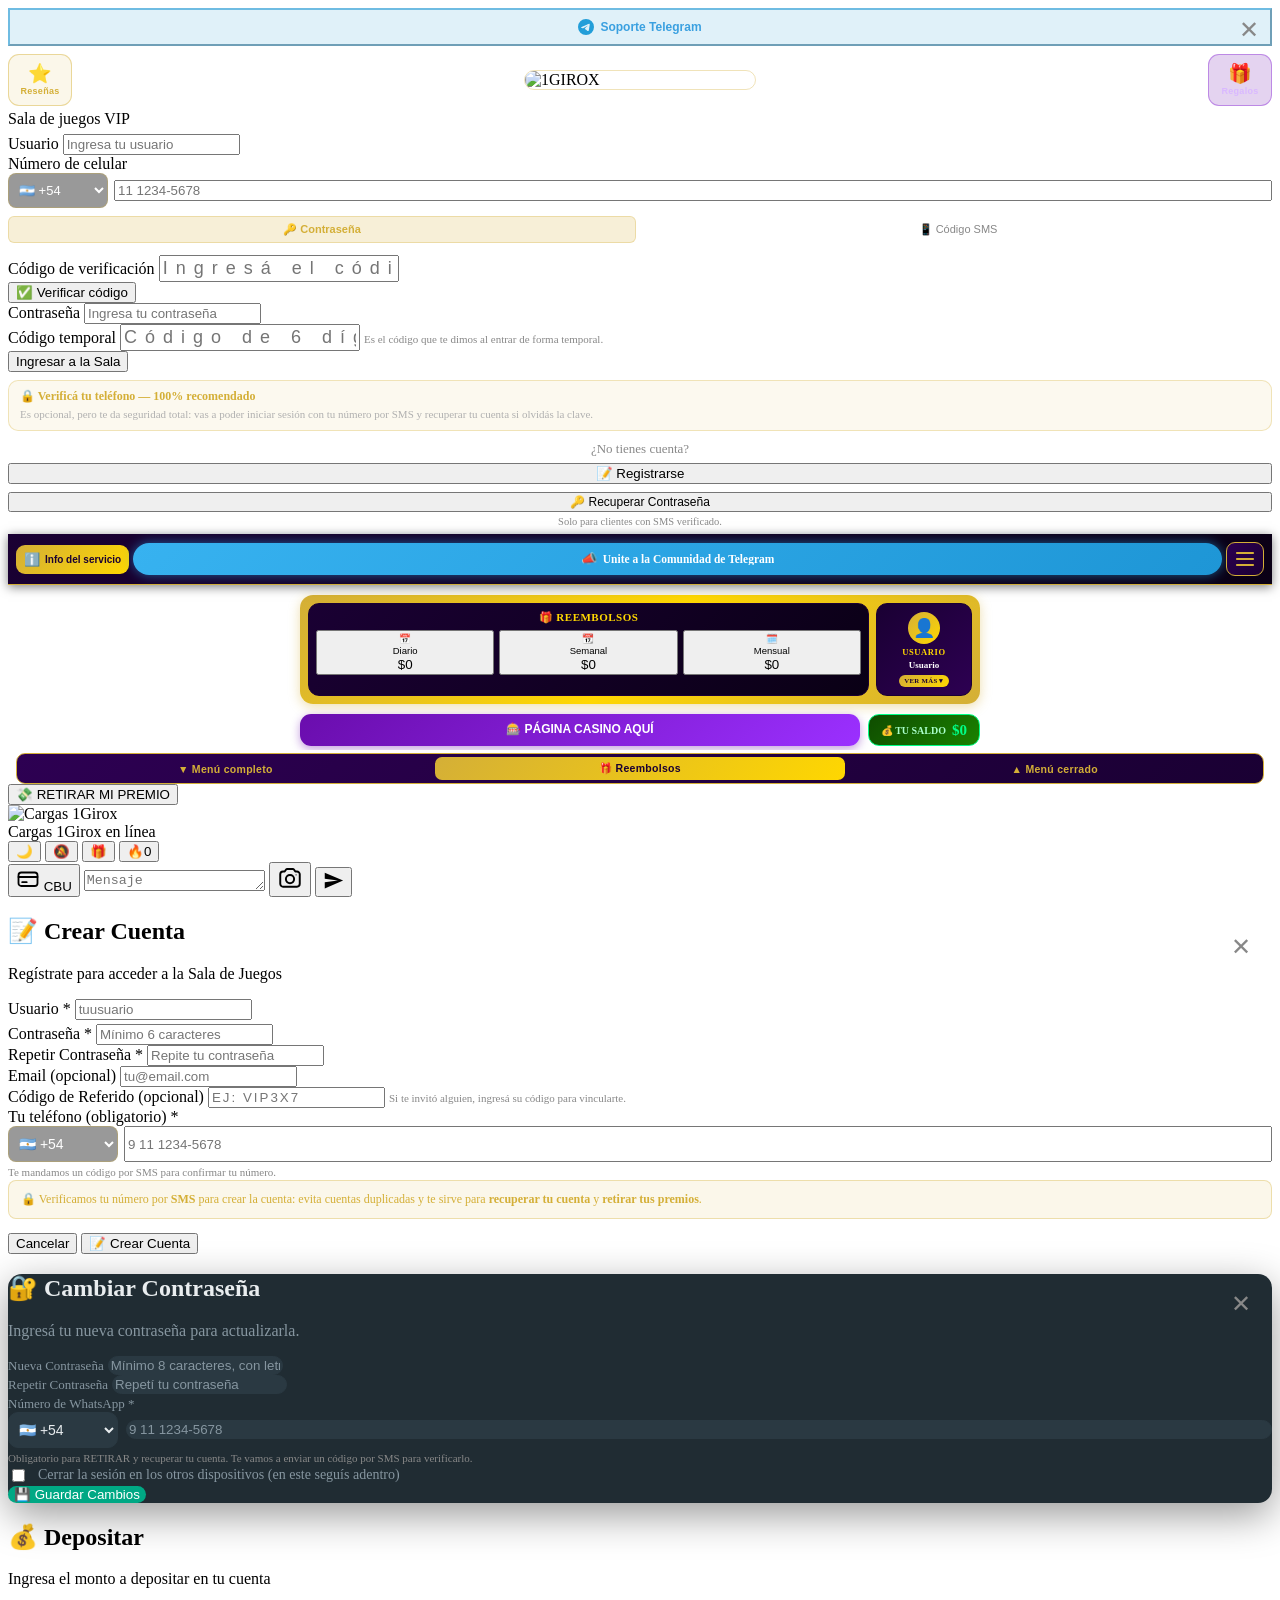
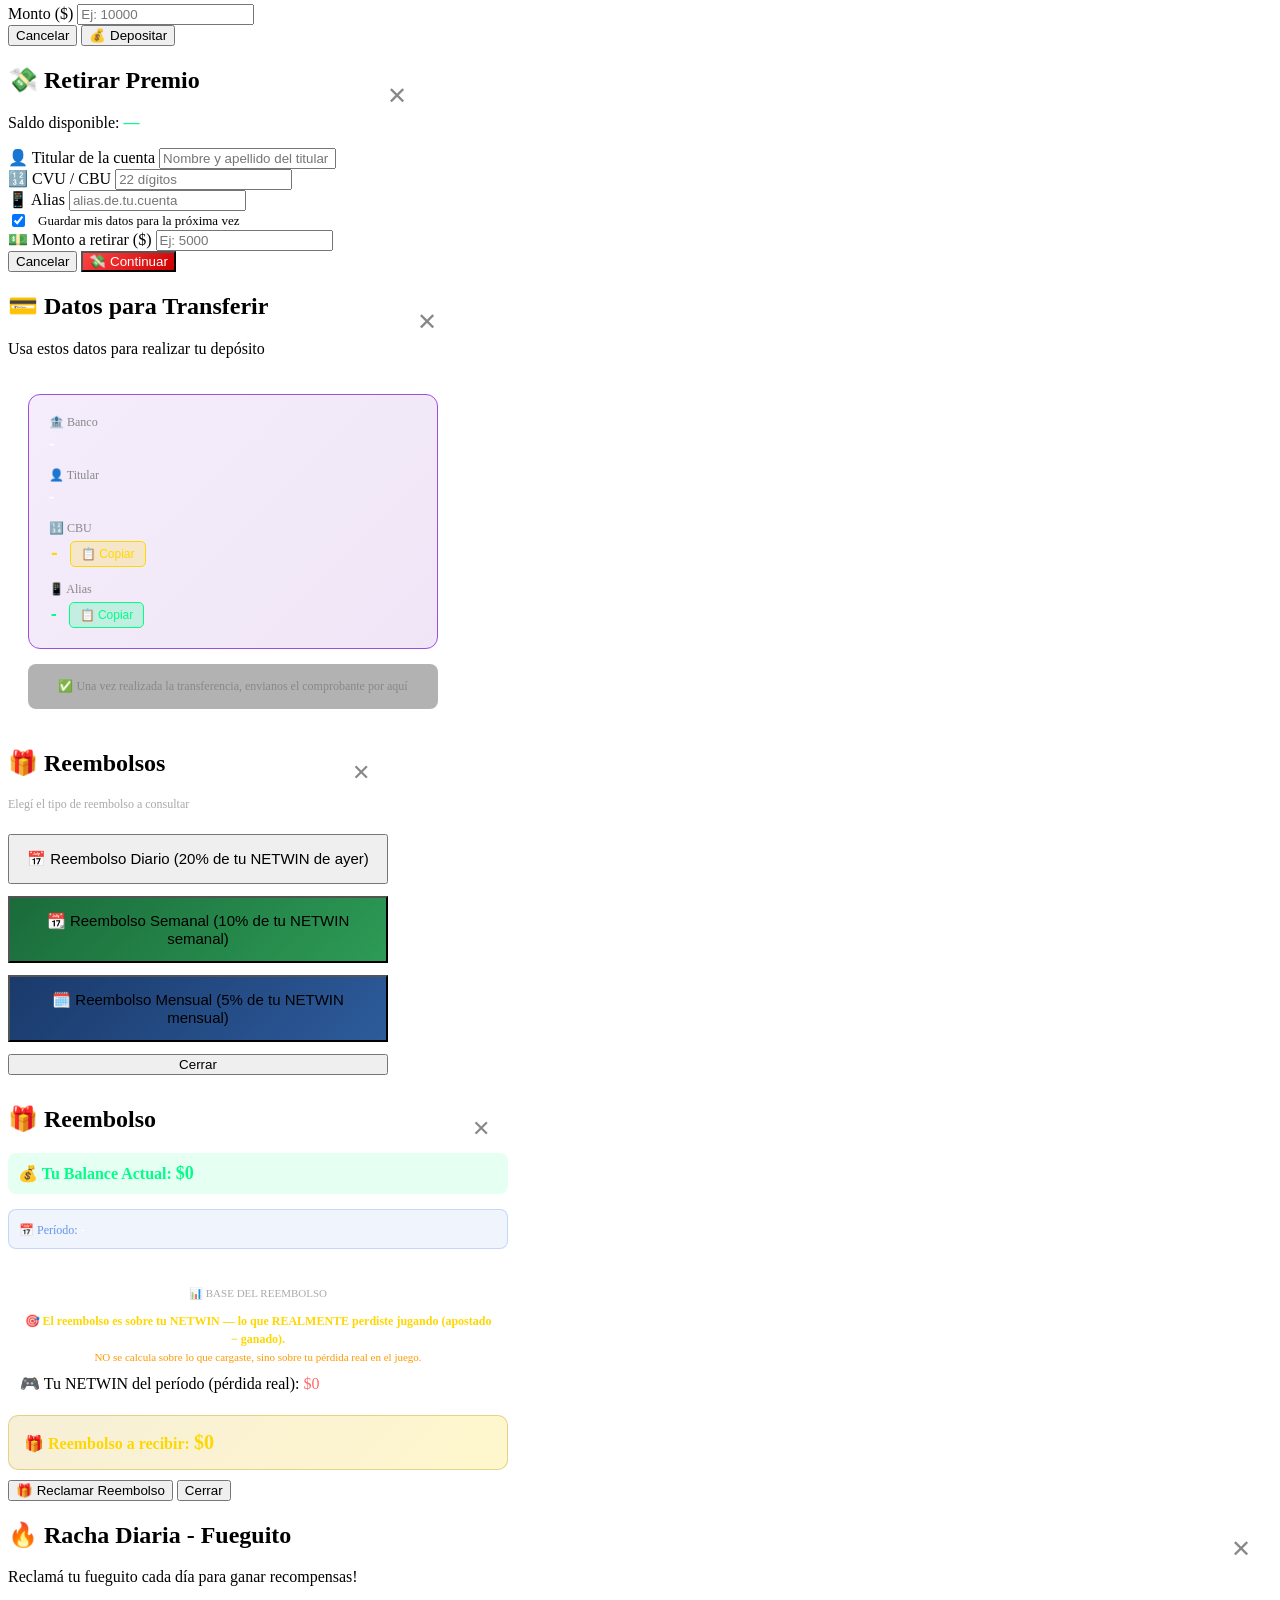
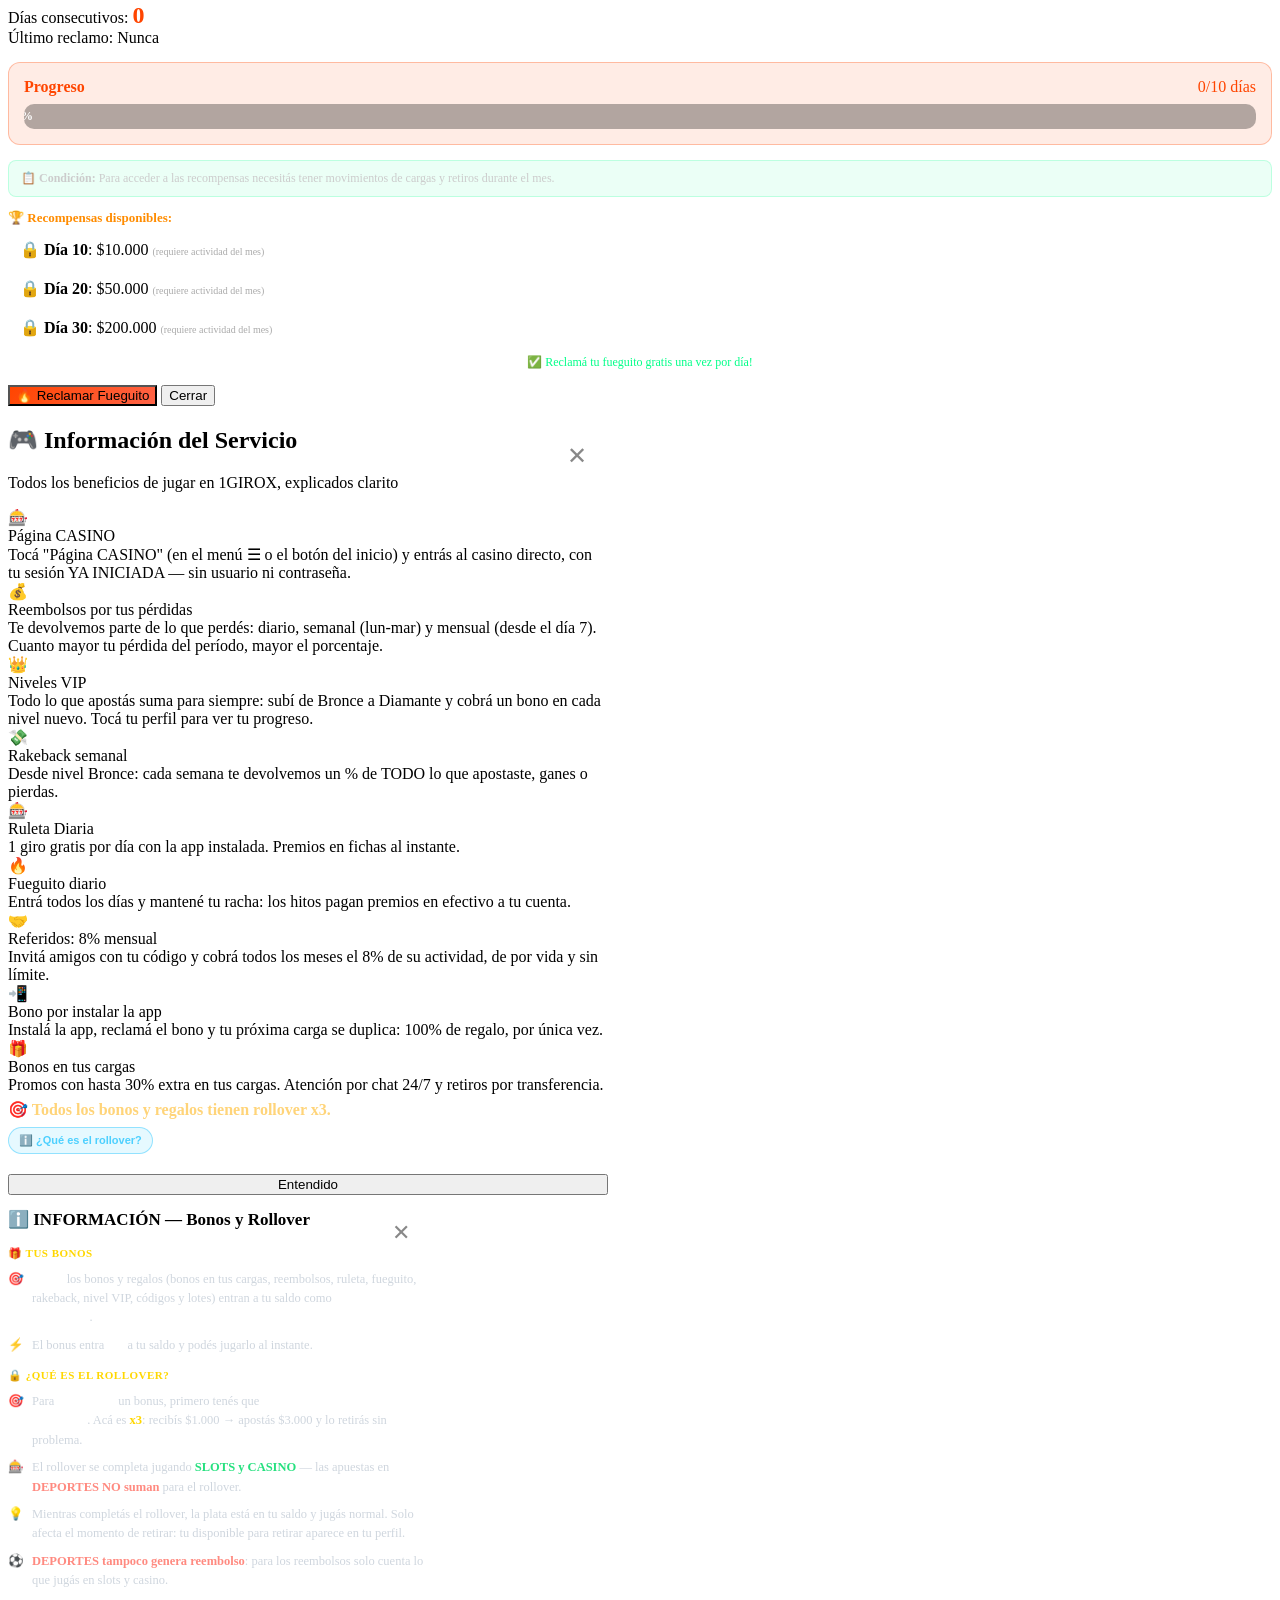
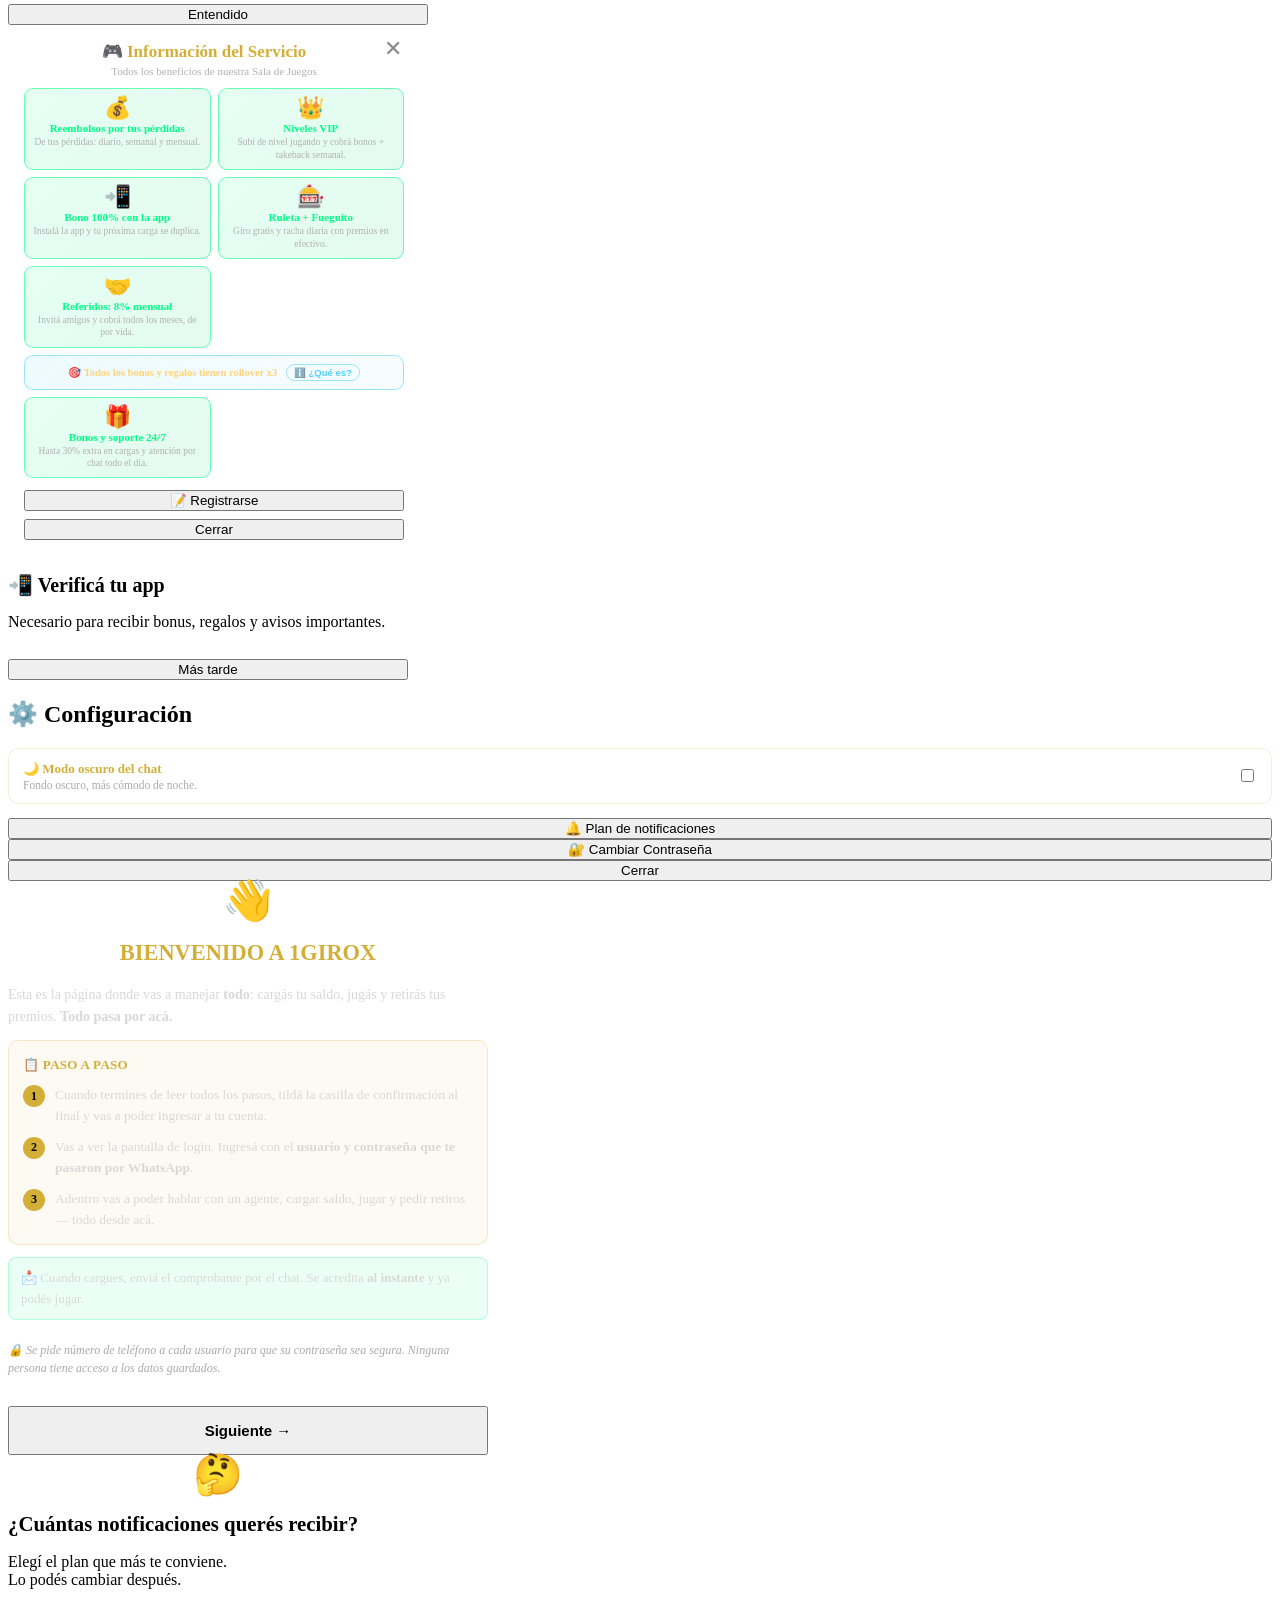
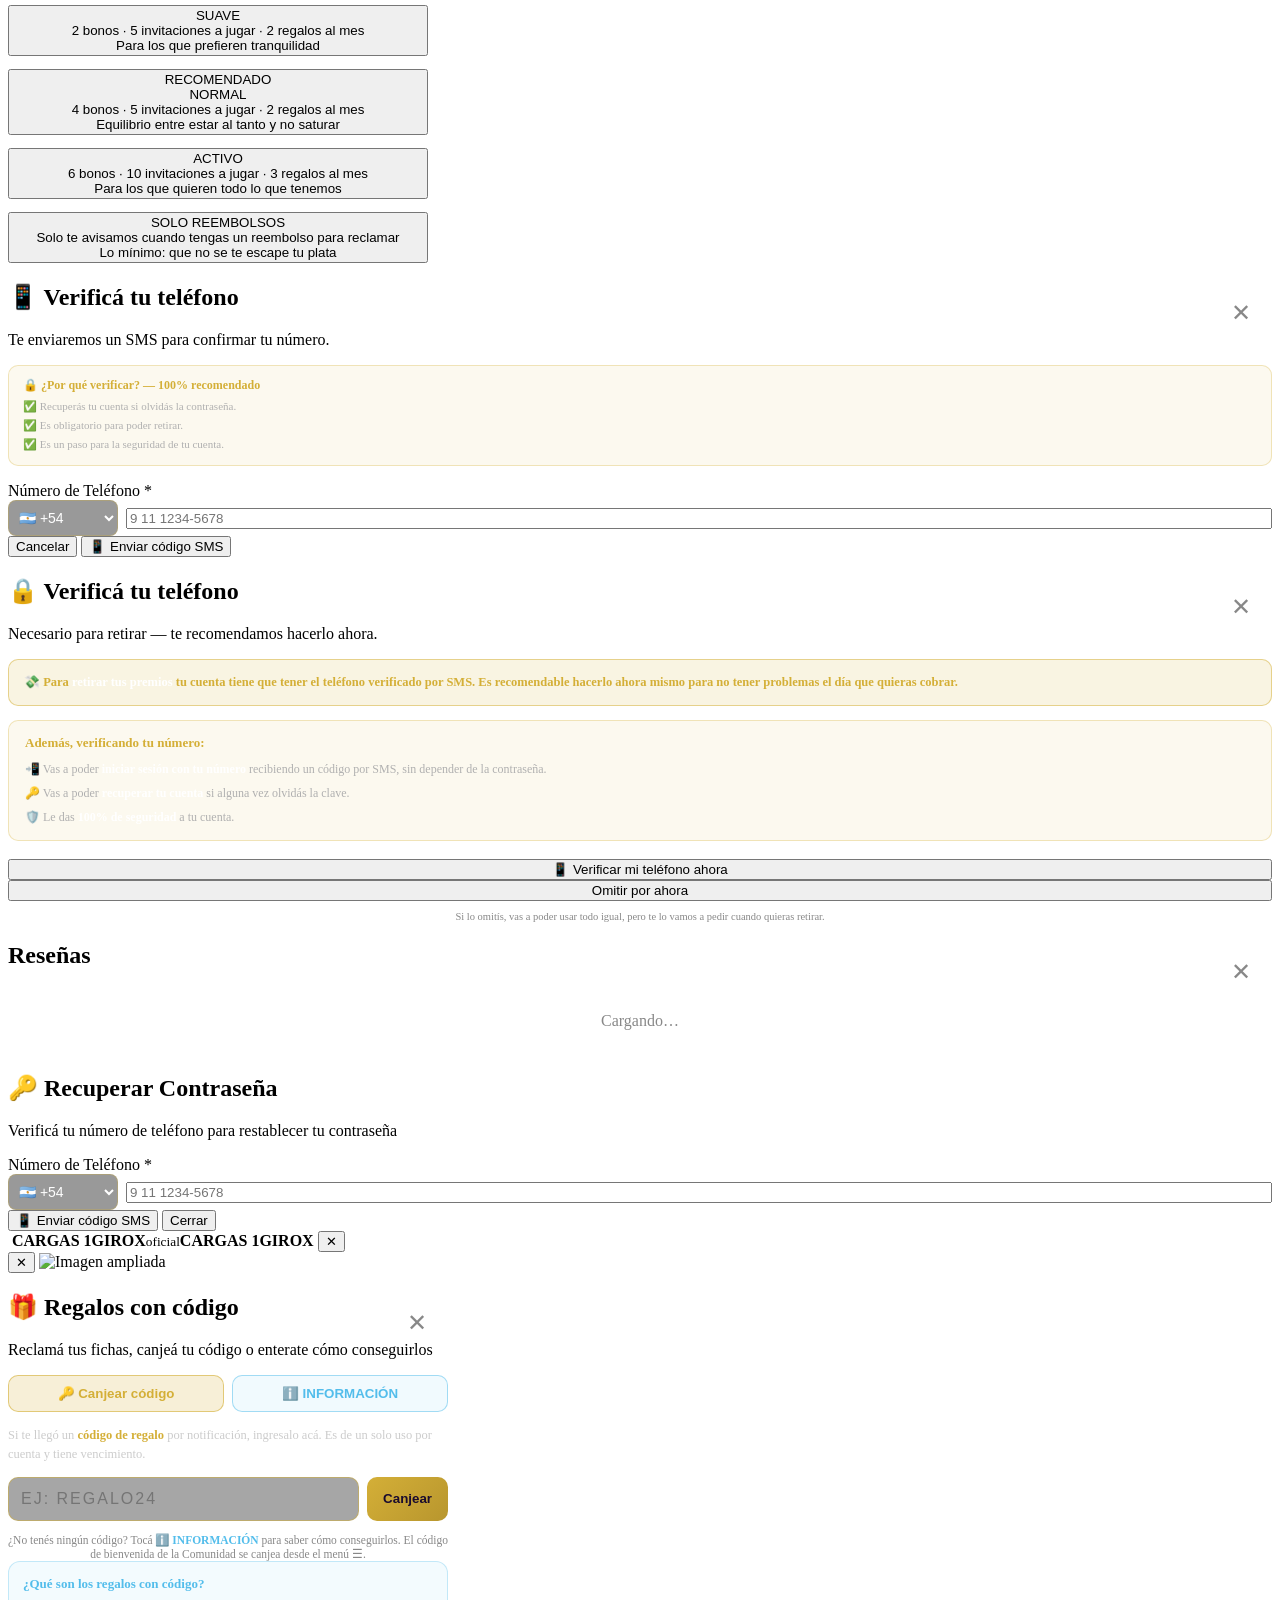
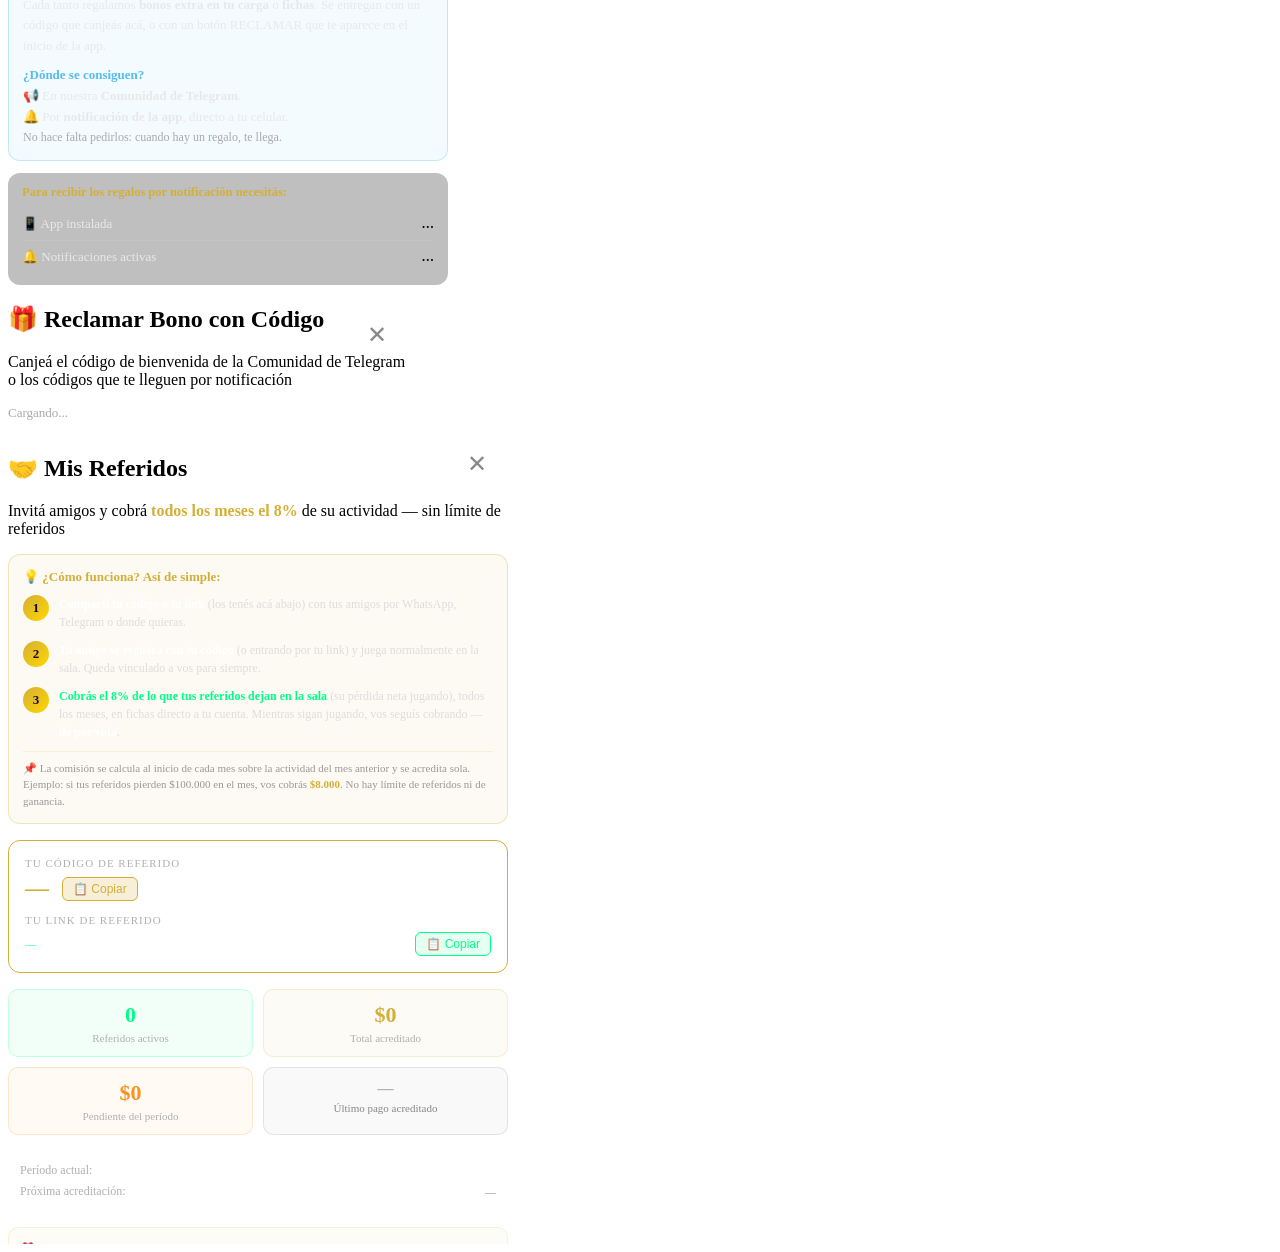
==== commit ae08cf25: "feat(#210): réplica PICA ROJA tanda 3 — HISTORIAS manuales (imagen/video/texto, botón, bono +X% con " ====
--- a/public/index.html
+++ b/public/index.html
@@ -286,6 +286,8 @@
         .notif-banner-close:hover {
             background: rgba(255, 255, 255, 0.2);
         }
+            /* #208 registro sólo con invitación */
+        body.reg-invite #registerBtnWrap, body.reg-invite #adServiceRegisterBtn { display: none !important; }
     </style>
 </head>
 <body>
@@ -368,6 +370,8 @@
                          divisor dorado: REEMPLAZADO 2026-08-05 por el banner de 1girox. -->
                     <img src="/images/banner-inicio-1girox.jpg" alt="1GIROX"
                          style="width:100%;max-width:230px;display:block;margin:0 auto;border-radius:12px;border:1px solid rgba(212,175,55,0.35);">
+                    <!-- #210: HISTORIAS públicas en el ingreso (anillo tipo Instagram; aparece sólo si hay historias y la función está prendida) -->
+                    <button type="button" id="lgStoriesRing" class="lg-ring" style="display:none;margin:6px auto 0;" onclick="if(window.VIP&&VIP.stories)VIP.stories.open()" title="Historias" aria-label="Ver historias"><span class="lg-ring-av"><img src="/icons/icon-192x192.png" alt=""></span><b id="lgStoriesCount" class="lg-ring-n"></b></button>
                 </div>
                 <button id="loginGiftsBtn" type="button" style="flex:0 0 64px;display:flex;flex-direction:column;align-items:center;gap:3px;padding:9px 4px;background:rgba(106,13,173,0.18);border:1px solid rgba(157,78,221,0.55);border-radius:11px;color:#d9b8ff;cursor:pointer;-webkit-tap-highlight-color:rgba(157,78,221,.3);touch-action:manipulation;">
                     <span style="font-size:19px;line-height:1;">🎁</span>
@@ -455,7 +459,9 @@
                 <p style="color: #b0b0b0; font-size: 11px; margin: 0; line-height: 1.4;">Es opcional, pero te da seguridad total: vas a poder iniciar sesión con tu número por SMS y recuperar tu cuenta si olvidás la clave.</p>
             </div>
 
-            <div style="margin: 8px 0; text-align: center;">
+            <!-- #208: registro sólo con invitación → se esconde "Registrarse" y se muestra el aviso del panel (/sys_register_invite) -->
+            <p id="lgInviteNote" style="display:none;background:rgba(212,175,55,.08);border:1px solid rgba(212,175,55,.35);border-radius:10px;padding:9px 11px;margin:8px 0;color:#e8d9a0;font-size:12px;line-height:1.45;text-align:left;"></p>
+            <div id="registerBtnWrap" style="margin: 8px 0; text-align: center;">
                 <span style="color: #888; font-size: 13px;">¿No tienes cuenta?</span>
                 <button id="registerBtn" class="btn btn-secondary" style="margin-top: 6px; width: 100%;">📝 Registrarse</button>
             </div>
@@ -491,6 +497,12 @@
                 <span class="tb-telegram-icon">📣</span>
                 <span class="tb-telegram-text">Unite a la Comunidad de Telegram</span>
             </a>
+            <!-- #210 HISTORIAS (réplica de PICA ROJA): anillo tipo historia; con historias nuevas brilla y muestra la cantidad.
+                 stories.js lo pinta y abre el visor #storyViewer. Oculto hasta que la función esté prendida en COMANDOS. -->
+            <button type="button" class="tb-stories" id="navHistorias" style="display:none;" onclick="if(window.VIP&&VIP.stories)VIP.stories.open()" title="Historias">
+                <span class="st-ring"><span class="st-core">▶</span><span class="st-badge" id="storiesBadge" style="display:none;">1</span></span>
+                <span class="tb-stories-text" id="storiesLbl">Historias</span>
+            </button>
             <button class="tb-hamburger" id="menuToggleBtn" title="Menú" aria-label="Abrir menú" aria-expanded="false">
                 <svg viewBox="0 0 24 24" width="24" height="24" fill="none" stroke="currentColor" stroke-width="2.2" stroke-linecap="round" aria-hidden="true">
                     <path d="M4 6h16M4 12h16M4 18h16"/>
@@ -509,6 +521,11 @@
             <button class="menu-item" title="Entrar al casino con tu sesión iniciada" role="menuitem"
                 onclick="if(window.VIP&&VIP.ui&&VIP.ui.openCasinoChooser)VIP.ui.openCasinoChooser()">
                 <span class="menu-item-icon">🎰</span><span class="menu-item-label">Página CASINO <span style="font-weight:600;color:#00ff88;font-size:11px;">(entrás logueado)</span></span>
+            </button>
+            <!-- #206f Ruleta diaria desde el menú (si falta la app, la rueda se ve pero el giro queda bloqueado con la guía). -->
+            <button class="menu-item" id="menuRouletteBtn" title="Ruleta diaria: un giro gratis cada 24 h" role="menuitem"
+                onclick="if(window.VIP&&VIP.roulette&&VIP.roulette.open)VIP.roulette.open()">
+                <span class="menu-item-icon">🎡</span><span class="menu-item-label">Ruleta diaria <span style="font-weight:600;color:#ffd700;font-size:11px;">(giro gratis)</span></span>
             </button>
             <button class="menu-item referral-btn" id="referralBtn" title="Mis Referidos" role="menuitem">
                 <span class="menu-item-icon">🤝</span><span class="menu-item-label">Mis Referidos</span>
@@ -806,6 +823,8 @@
                     align-items:center; justify-content:center;
                     background:linear-gradient(135deg,#d4af37,#ffd700); border-radius:50%;
                 }
+                /* #206e: ícono SVG de la rueda (sin fondo dorado detrás: el aro es de la rueda) */
+                .dash-roulette-avatar--wheel { background:none; width:40px; height:40px; font-size:0; }
                 .dash-roulette-label { font-size:8.5px; font-weight:800; color:#ffd700; letter-spacing:.6px; }
                 .dash-roulette-sub {
                     font-size:9px; font-weight:900; color:#fff; text-align:center;
@@ -973,16 +992,17 @@
             </div>
             <!-- ===== /DASHBOARD ===== -->
             <!-- Cartel del bono por instalar la app: visible hasta que se reclama -->
-            <div id="installBonusBanner" style="display:none; background: linear-gradient(135deg, #d4af37 0%, #ffd700 50%, #d4af37 100%); color: #000; padding: 11px 14px; border-radius: 12px; margin: 8px 8px 0; box-shadow: 0 4px 18px rgba(212,175,55,0.55); border: 2px solid #ffd700;">
-                <div style="display: flex; align-items: center; gap: 10px; flex-wrap: wrap;">
-                    <span style="font-size: 26px;">🎁</span>
-                    <div style="flex: 1; min-width: 110px;">
-                        <strong style="font-size: 14px; display: block;" id="installBonusTitle">¡100% de bono en tu próxima carga!</strong>
-                        <span style="font-size: 11px; opacity: 0.8;">Por instalar la app. Reclamalo desde la app instalada.</span>
-                        <!-- #188 regla (tope + excedente): la completa installbonus.js con la config del panel -->
-                        <span id="installBonusRuleText" style="display:block;font-size:10.5px;opacity:0.85;margin-top:3px;"></span>
+            <!-- #206g: cartel COMPACTO (una fila: ícono · título corto + regla en una línea · botón chico).
+                 Antes ocupaba media pantalla en el iPhone. -->
+            <div id="installBonusBanner" style="display:none; background: linear-gradient(135deg, #d4af37 0%, #ffd700 50%, #d4af37 100%); color: #000; padding: 8px 10px; border-radius: 11px; margin: 6px 8px 0; box-shadow: 0 3px 12px rgba(212,175,55,0.45); border: 1.5px solid #ffd700;">
+                <div style="display: flex; align-items: center; gap: 8px; flex-wrap: nowrap;">
+                    <span style="font-size: 20px; line-height: 1; flex-shrink: 0;">🎁</span>
+                    <div style="flex: 1; min-width: 0;">
+                        <strong style="font-size: 12.5px; line-height: 1.2; display: block;" id="installBonusTitle">100% de bono hasta $5.000</strong>
+                        <!-- #188 regla (tope + excedente) en UNA línea: la completa installbonus.js con la config del panel -->
+                        <span id="installBonusRuleText" style="display:block;font-size:10px;line-height:1.25;opacity:0.85;margin-top:1px;"></span>
                     </div>
-                    <button id="installBonusClaimBtn" style="background: #000; color: #ffd700; border: none; border-radius: 9px; padding: 9px 15px; font-weight: 800; font-size: 13px; cursor: pointer; flex-shrink: 0;">🎁 Reclamar mi 100%</button>
+                    <button id="installBonusClaimBtn" style="background: #000; color: #ffd700; border: none; border-radius: 8px; padding: 7px 10px; font-weight: 800; font-size: 11.5px; cursor: pointer; flex-shrink: 0; white-space: nowrap;">Reclamar</button>
                 </div>
                 <!-- Aviso para usuarios sin pauta (registro directo): el bono
                      es para probar la página y no es retirable hasta ser usuario
@@ -2296,6 +2316,38 @@
     <script src="/js/notifsurvey.js"></script>
     <script src="/js/publisherwelcome.js"></script>
     <script src="/js/apptest.js"></script>
+    <!-- #208: qué teléfono usa (modelo/OS/pantalla) para Datos IA y las Alertas de estafa; lo manda activity.js en cada ping -->
+    <script>(function () { try {
+      var ua = navigator.userAgent || '';
+      var ios = /iPhone|iPad|iPod/.test(ua) || (/Macintosh/.test(ua) && navigator.maxTouchPoints > 1), and = /Android/.test(ua);
+      var app = (window.navigator.standalone === true) || !!(window.matchMedia && window.matchMedia('(display-mode: standalone)').matches);
+      var w = Math.min(screen.width, screen.height), h = Math.max(screen.width, screen.height), model = '';
+      if (ios) {
+        var M = { '320x568': 'iPhone SE (1ª)', '375x667': 'iPhone SE / 6-8', '414x736': 'iPhone 6-8 Plus', '375x812': 'iPhone X / 11 Pro / 12-13 mini', '414x896': 'iPhone XR / 11 / 11 Pro Max',
+          '390x844': 'iPhone 12-14', '428x926': 'iPhone 12-14 Pro Max / Plus', '393x852': 'iPhone 14 Pro-16', '430x932': 'iPhone 14 Pro Max-16 Plus', '402x874': 'iPhone 16 Pro / 17 / 17 Pro', '440x956': 'iPhone 16-17 Pro Max', '420x912': 'iPhone Air' };
+        model = M[w + 'x' + h] || ('iPhone ' + w + 'x' + h);
+      } else if (and) { var mm = /Android [\d.]+;\s*([^;)]+)\)/.exec(ua); model = mm && mm[1] && mm[1] !== 'K' ? mm[1].trim() : 'Android'; }
+      window.VIP_DEVICE = { os: ios ? 'ios' : (and ? 'android' : 'otro'), model: model, w: w, h: h, dpr: window.devicePixelRatio || 1, app: app };
+      if (and && navigator.userAgentData && navigator.userAgentData.getHighEntropyValues) navigator.userAgentData.getHighEntropyValues(['model']).then(function (v) { if (v && v.model) window.VIP_DEVICE.model = v.model; }).catch(function () {});
+    } catch (e) {} })();</script>
+    <!-- #210: visor de HISTORIAS (pantalla completa). Tocar derecha = siguiente, izquierda = anterior, mantener = pausa. -->
+    <div id="storyViewer" class="story-viewer" aria-hidden="true">
+        <div class="st-bars" id="storyBars"></div>
+        <div class="st-head">
+            <span class="st-logo"><img src="/icons/icon-96x96.png" alt=""></span>
+            <span class="st-who"><b class="st-brand">CARGAS 1GIROX</b><small class="st-brand-sub">oficial</small><b id="storyTitle" class="st-title-hidden">CARGAS 1GIROX</b><small id="storyWhen"></small></span>
+            <button type="button" class="st-close" onclick="VIP.stories.close()" aria-label="Cerrar">✕</button>
+        </div>
+        <div class="st-media" id="storyMedia"></div>
+        <div class="st-tap" id="storyTap"></div>
+        <div class="st-foot">
+            <div class="st-caption" id="storyCaption"></div>
+            <a class="st-link" id="storyLink" href="#" target="_blank" rel="noopener" style="display:none;">Ver más ›</a>
+            <div class="st-react" id="storyReact" style="display:none;"></div>
+        </div>
+    </div>
+    <script src="/js/activity.js"></script>
+    <script src="/js/stories.js"></script>
     <script src="/js/app.js"></script>
     
     <!-- ============================================
